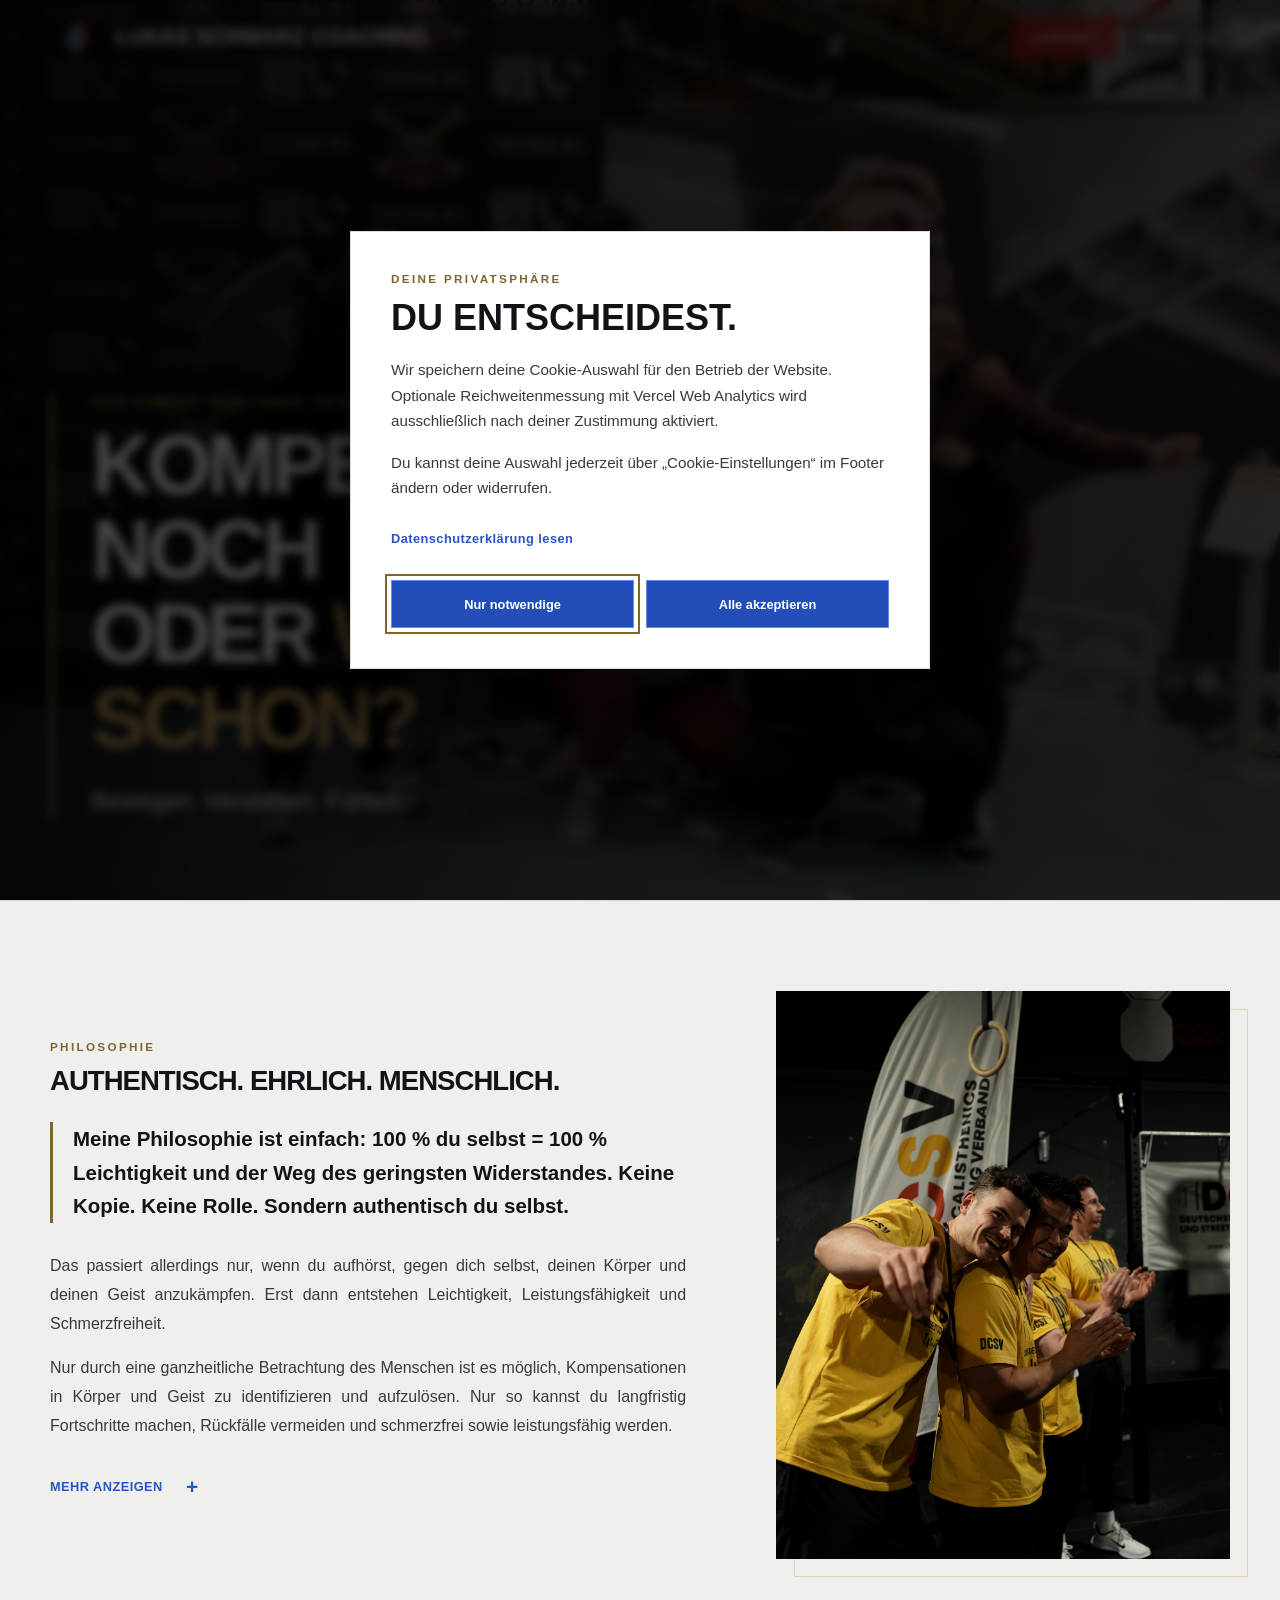
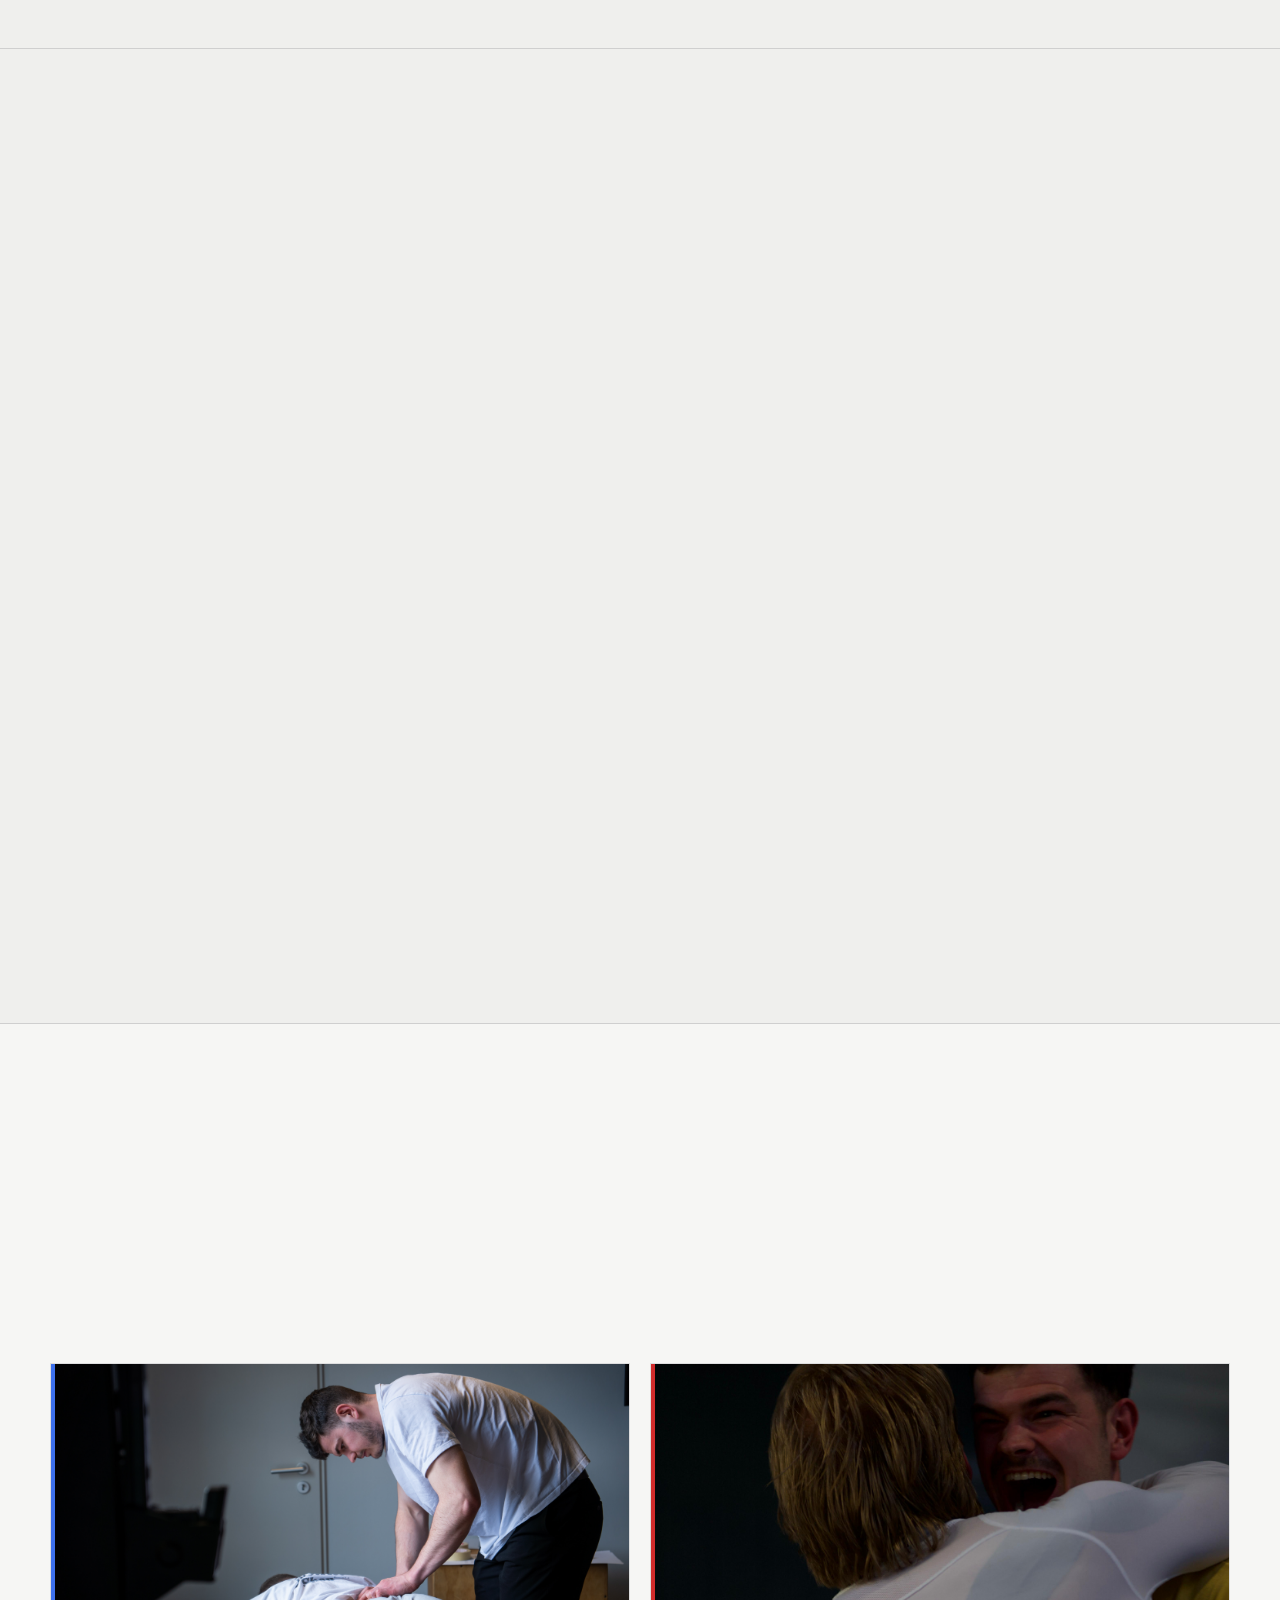
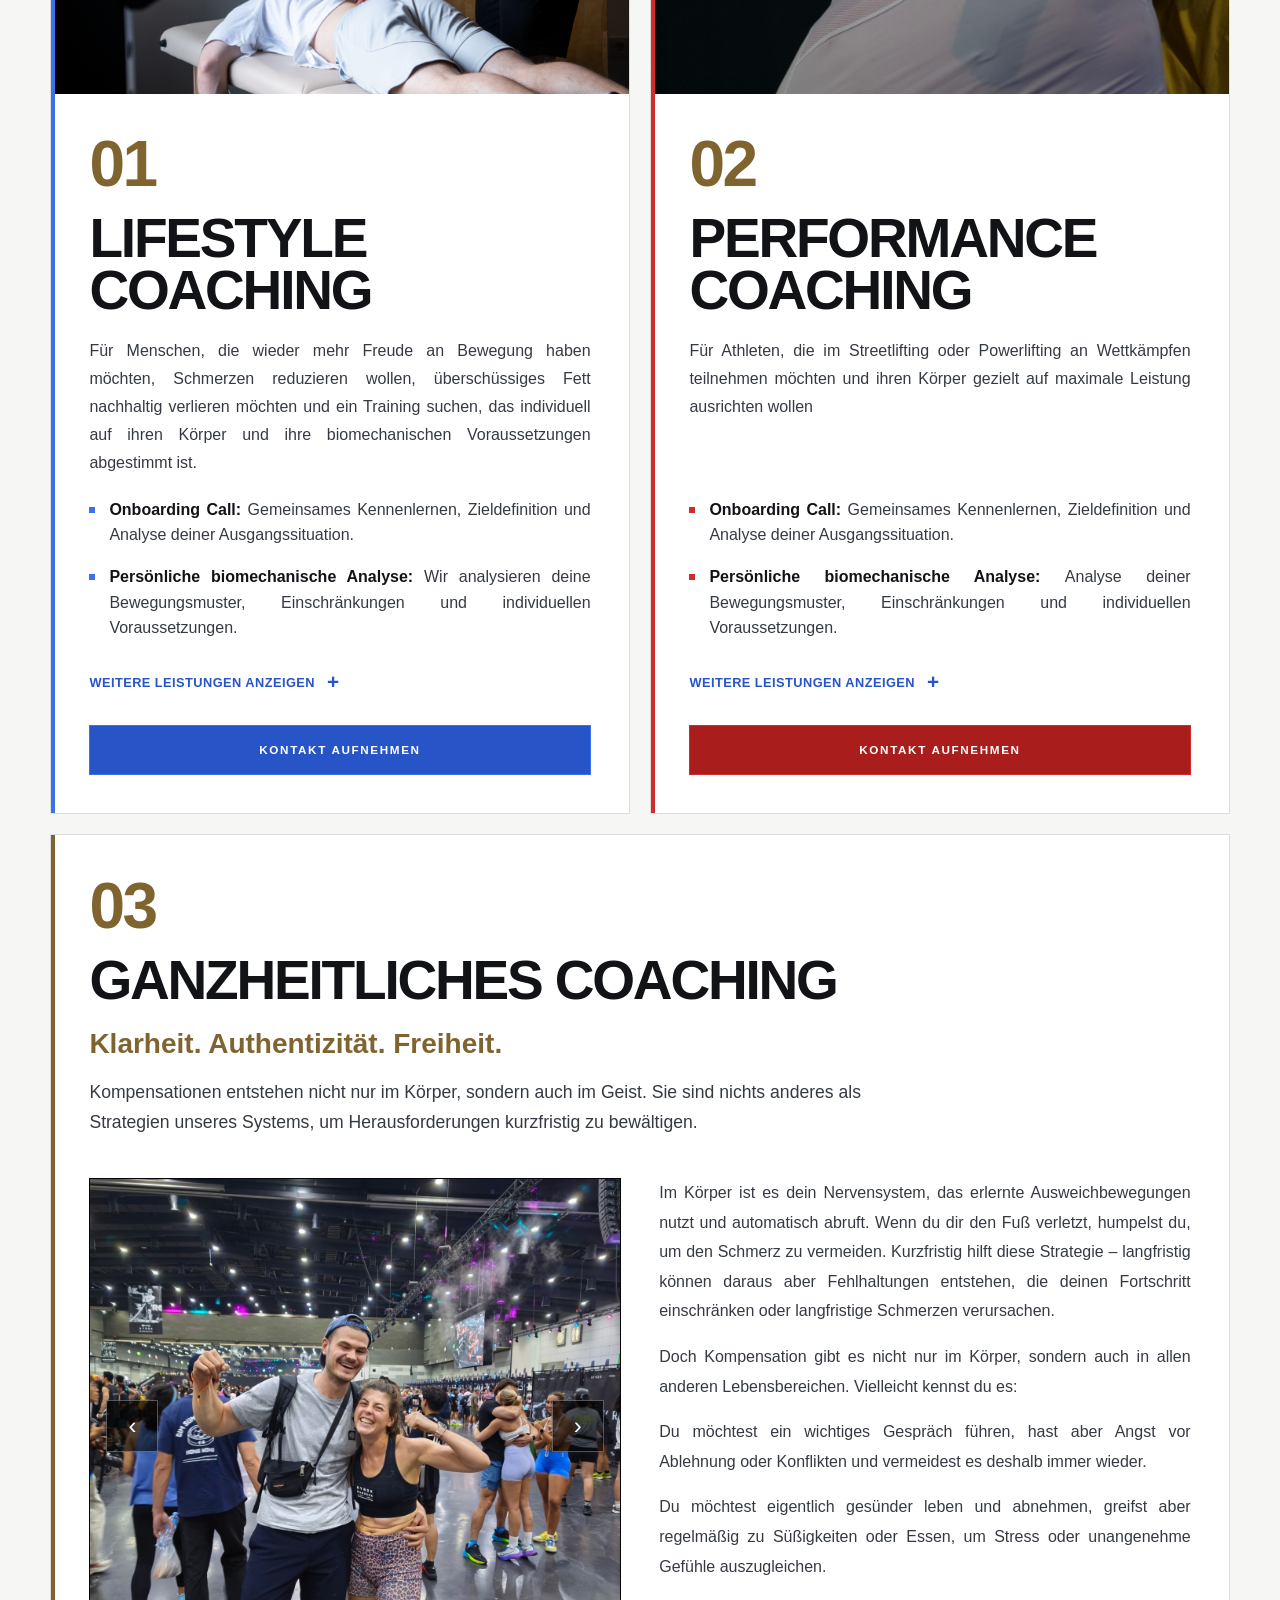
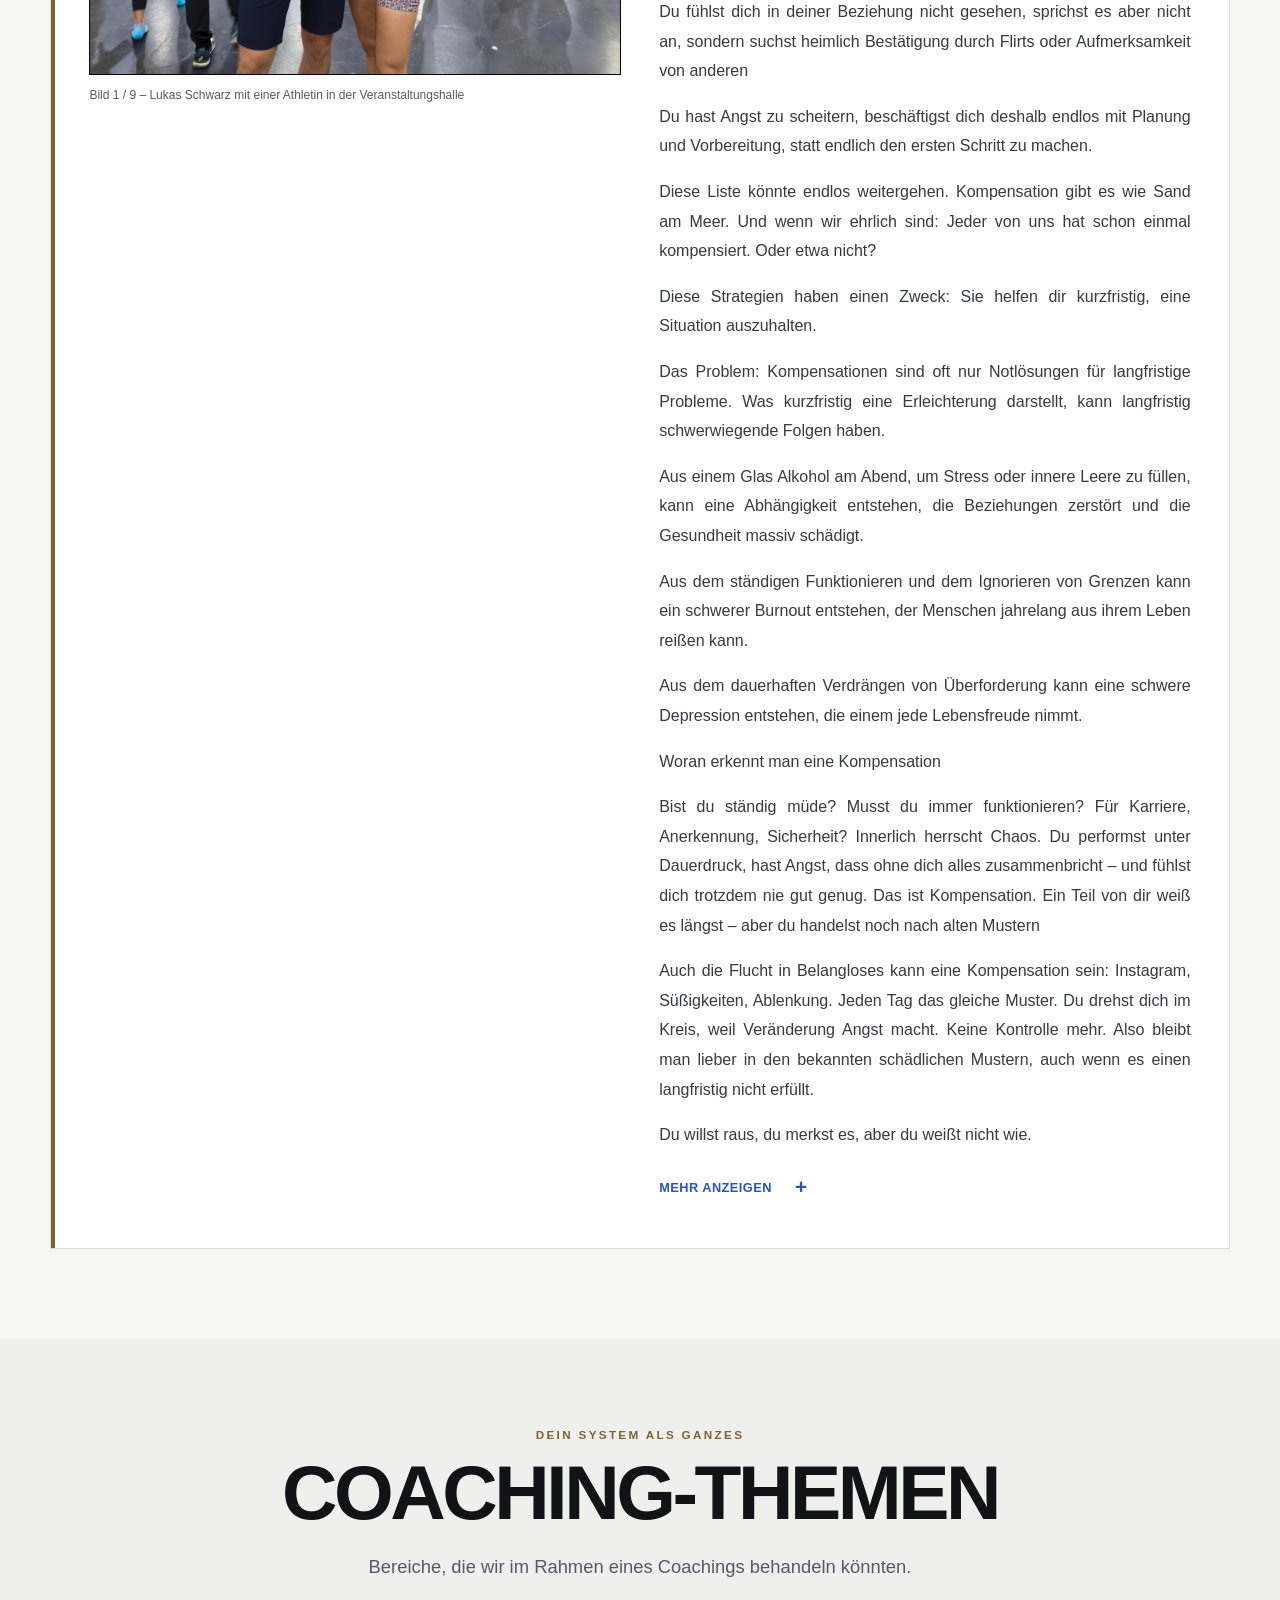
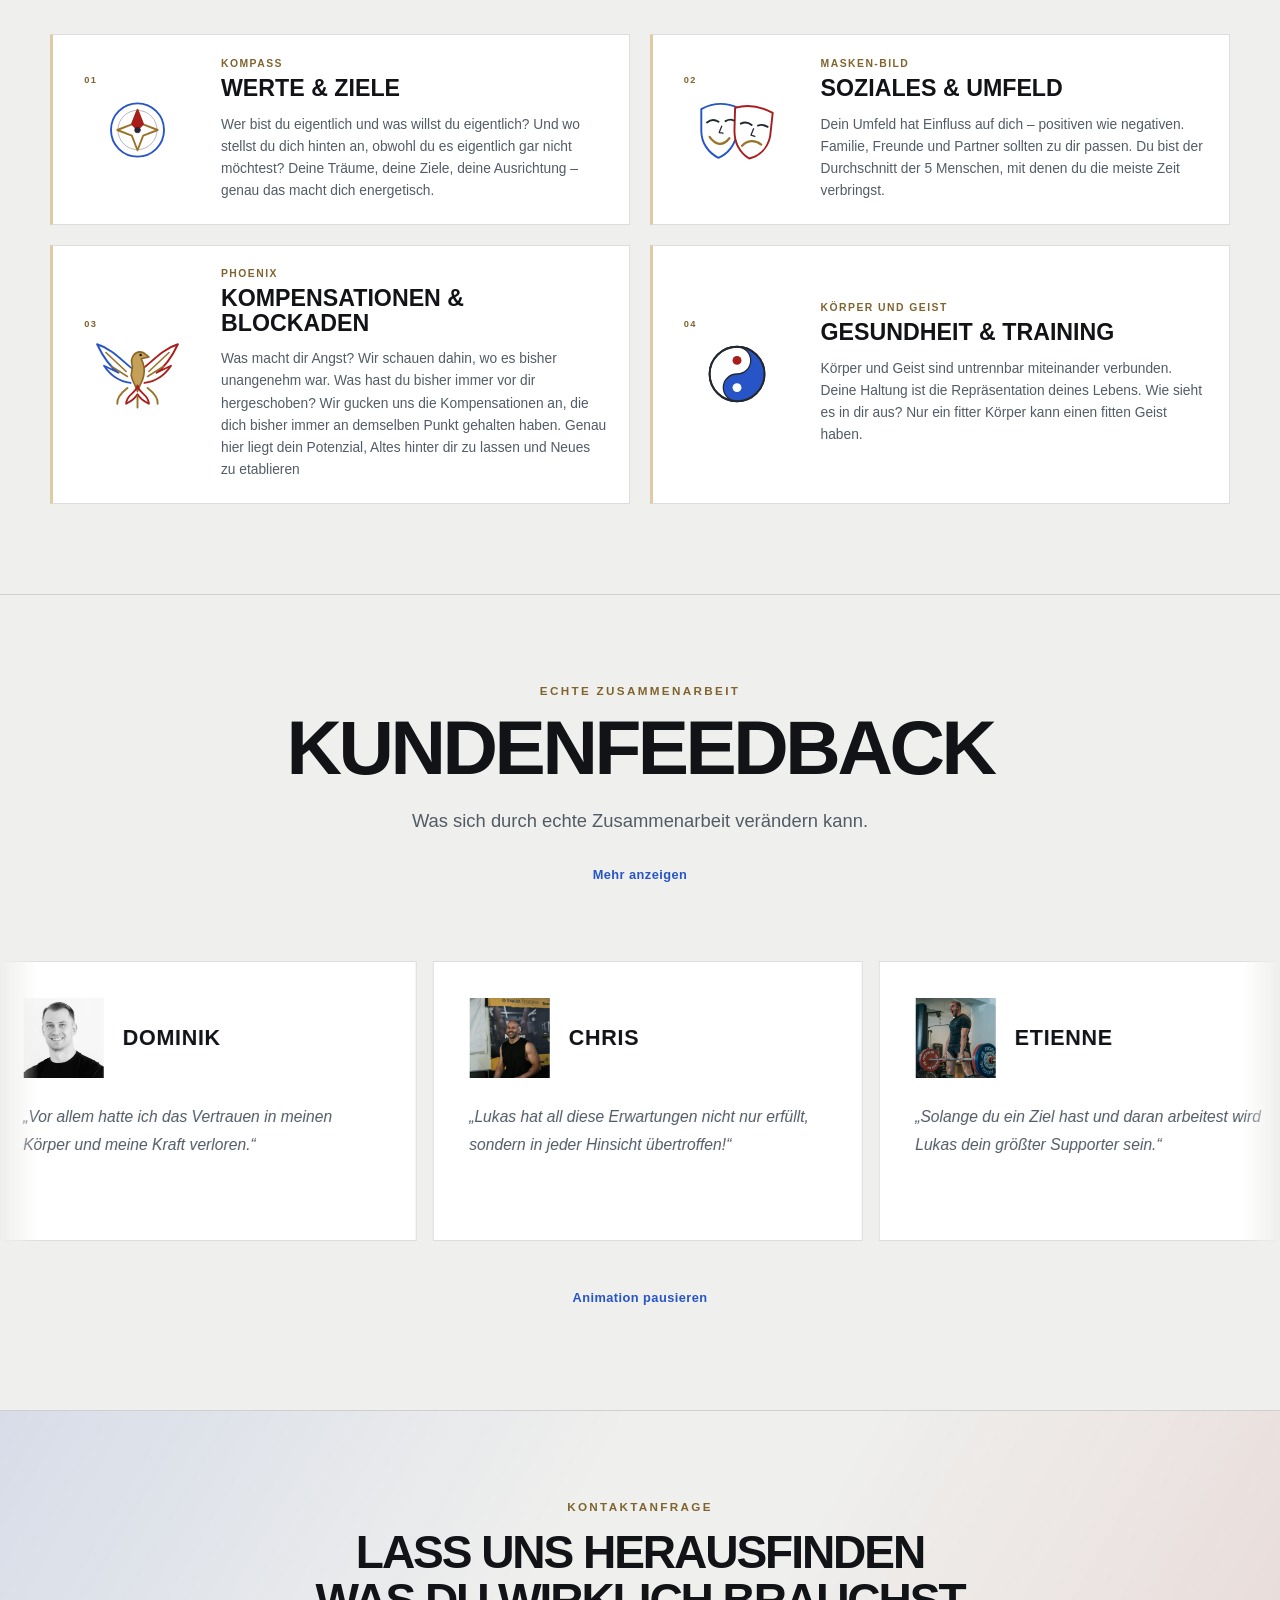
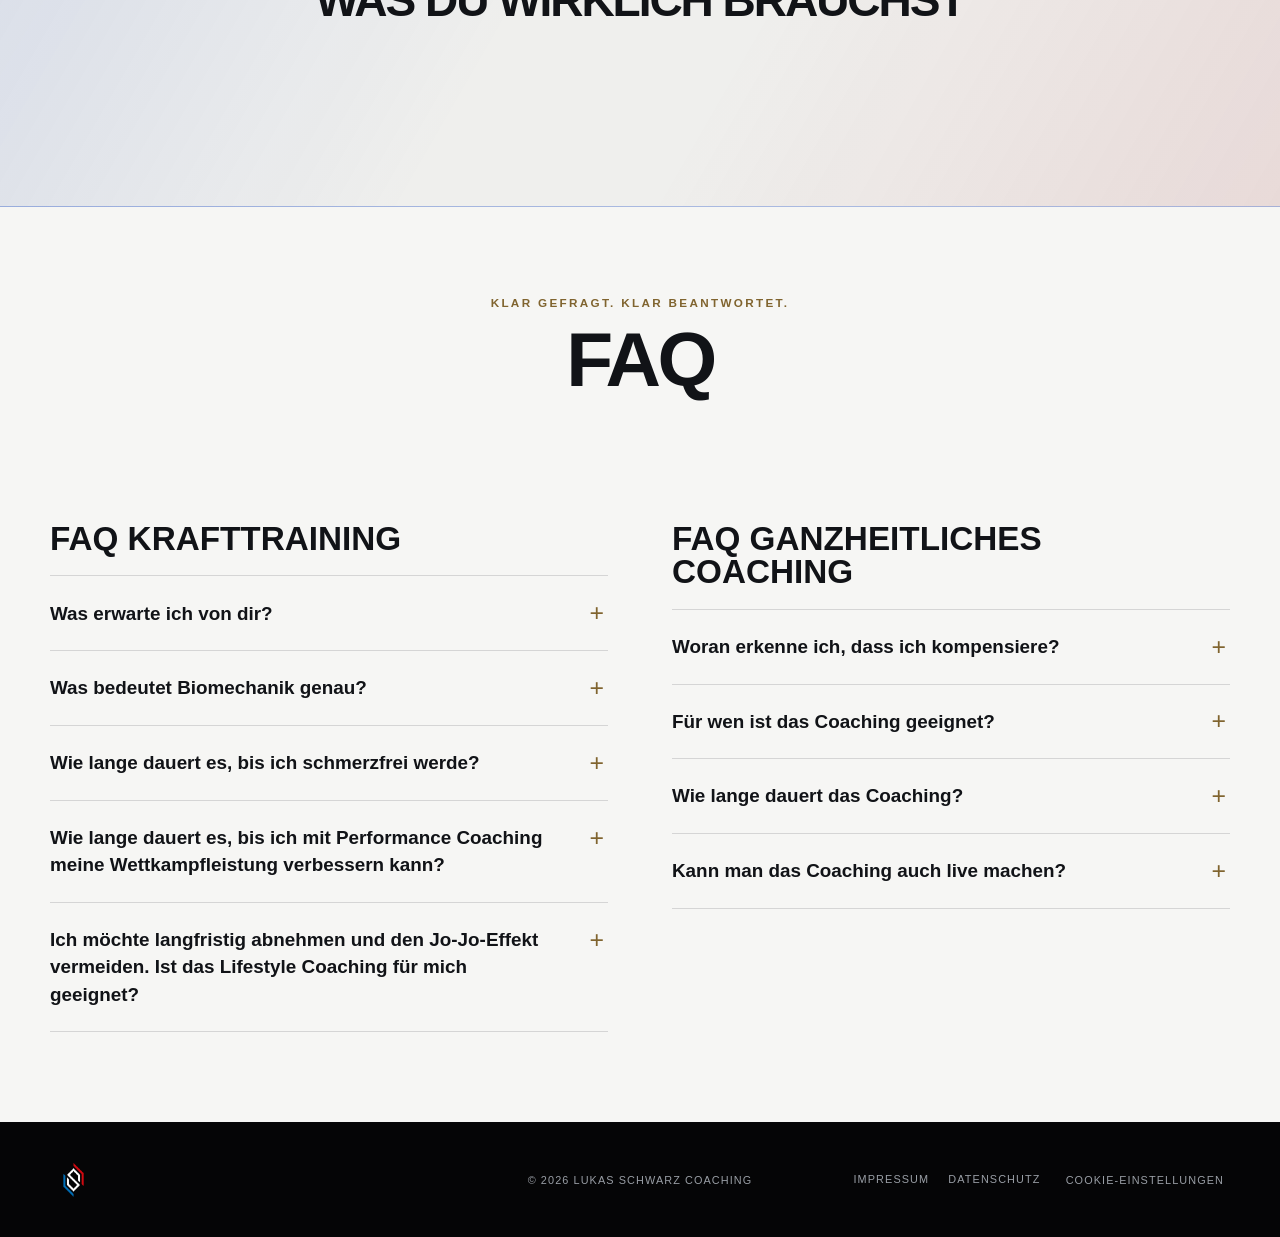
==== index.html @ cce3980d "Publish workspace revision 1faf7d7" ====
<!DOCTYPE html>
<html lang="de" class="scroll-smooth">

<head>
    <meta charset="UTF-8">
    <meta name="viewport" content="width=device-width, initial-scale=1.0">
    <meta name="description" content="Individuelles Lifestyle-, Performance- und ganzheitliches Coaching mit Lukas Schwarz. Biomechanik, Klarheit und nachhaltige Entwicklung ohne unnötige Kompensation.">
    <meta name="author" content="Lukas Schwarz">
    <meta name="theme-color" content="#090909">
    <link rel="canonical" href="https://lukasschwarzcoaching.com/">
    <link rel="icon" href="assets/img/Logo-LS_Coaching_white_cut.png">
    <title>Lukas Schwarz Coaching | Kompensierst du noch oder wächst du schon?</title>
    <link rel="stylesheet" href="assets/custom.css">
    <script defer src="assets/cookie-consent.js"></script>
    <script defer src="assets/site.js"></script>
</head>

<body class="site-body bg-brand-dark text-gray-300 antialiased">
    <div id="top-sentinel" tabindex="-1" class="sr-only"></div>

    <nav class="site-nav" aria-label="Hauptnavigation">
        <div class="site-nav__inner">
            <a href="#start" class="site-nav__brand" aria-label="Lukas Schwarz Coaching – zur Startseite">
                <img src="assets/img/Logo-LS_Coaching_white-coloured.png" alt="" class="site-nav__logo">
                <span class="site-nav__brand-name">Lukas Schwarz Coaching</span>
            </a>
            <div class="site-nav__actions">
                <a href="#kontakt" class="site-nav__contact">Kontakt</a>
                <button id="site-menu-button" type="button" class="site-nav__menu-button" aria-controls="site-menu" aria-expanded="false">
                    <span>Menü</span><span class="site-nav__menu-icon" aria-hidden="true"><i></i><i></i><i></i></span>
                </button>
            </div>
        </div>
        <div id="site-menu" class="site-menu" aria-hidden="true" inert>
            <div class="site-menu__panel">
                <a class="site-menu__item" href="#philosophie">Philosophie</a>
                <a class="site-menu__item" href="#methodik">Warum / Methodik</a>
                <div class="site-menu__group">
                    <a class="site-menu__item" href="#coaching">Coaching</a>
                    <div class="site-menu__children">
                        <a href="#lifestyle">Lifestyle Coaching</a>
                        <a href="#performance">Performance Coaching</a>
                        <a href="#ganzheitlich">Ganzheitliches Coaching</a>
                    </div>
                </div>
                <a class="site-menu__item" href="#kundenfeedback">Kundenfeedback</a>
                <a class="site-menu__item" href="#kontakt">Kontakt</a>
                <a class="site-menu__item" href="#faq">FAQ</a>
            </div>
        </div>
    </nav>

    <main id="page">
        <header id="start" class="hero scroll-mt-24">
            <img src="assets/img/DSCF0214_3.JPG" alt="Lukas Schwarz mit seinem Team" class="hero-image">
            <div class="hero__shade"></div>
            <div class="hero__content">
                <div class="hero__message">
                    <p id="hero-kicker" class="section-kicker">Dein Körper. Dein Leben. Dein Weg.</p>
                    <h1 id="hero-headline">Kompensierst du noch<br>oder <span>wächst du schon?</span></h1>
                    <p id="hero-subline" class="hero__subline">Bewegen. Verstehen. Fühlen.</p>
                </div>
            </div>
        </header>

        <section id="philosophie" class="approach-section approach-section--dark scroll-mt-24">
            <div class="section-shell approach-grid">
                <div id="philosophy-copy" class="approach-copy reveal"></div>
                <figure class="approach-media reveal reveal-right">
                    <img id="philosophy-image" src="assets/img/DSC08607.JPG" alt="Lukas Schwarz mit einem Athleten">
                </figure>
            </div>
        </section>

        <section id="methodik" class="approach-section approach-section--light scroll-mt-24">
            <div class="section-shell approach-grid approach-grid--reverse">
                <div id="methodology-copy" class="approach-copy reveal"></div>
                <figure class="approach-media reveal reveal-left">
                    <img id="methodology-image" src="assets/img/4C717C74-BA7B-4691-81F6-4DBEA18D7FF3.JPG" alt="Lukas Schwarz nach einem Wettkampf">
                </figure>
            </div>
        </section>

        <section id="leistungen" class="coaching-section scroll-mt-24">
            <span id="coaching" class="anchor-alias" aria-hidden="true"></span>
            <div class="section-shell">
                <header class="section-heading reveal">
                    <p class="section-kicker">Drei Wege. Ein Prinzip.</p>
                    <h2>Coaching</h2>
                    <p>Lifestyle, Performance und ganzheitliche Entwicklung – individuell auf dein Ziel, deinen Körper und deinen Alltag abgestimmt.</p>
                </header>
                <div id="offers-root" class="coaching-grid" aria-live="polite"></div>
                <article id="ganzheitlich" class="coaching-card coaching-card--holistic scroll-mt-24">
                    <header class="holistic-intro">
                        <span class="coaching-card__number">03</span>
                        <h3 id="holistic-eyebrow">Ganzheitliches Coaching</h3>
                        <p id="holistic-title" class="holistic-tagline">Klarheit. Authentizität. Freiheit.</p>
                        <p id="holistic-lead" class="holistic-lead"></p>
                    </header>
                    <div class="holistic-layout">
                        <div id="holistic-gallery" class="people-gallery people-gallery--single" aria-label="Einblicke in Coaching und Alltag"></div>
                        <div class="holistic-story__copy-column">
                            <div id="holistic-copy" class="holistic-copy"></div>
                            <details id="holistic-details" class="content-disclosure">
                                <summary>Mehr anzeigen</summary>
                                <div id="holistic-expanded" class="content-disclosure__body"></div>
                            </details>
                        </div>
                    </div>
                </article>
            </div>
        </section>

        <section id="themen" class="topics-section scroll-mt-24">
            <div class="section-shell">
                <header class="section-heading reveal">
                    <p class="section-kicker">Dein System als Ganzes</p>
                    <h2 id="topics-title">Coaching-Themen</h2>
                    <p id="topics-subline">Bereiche, die wir im Rahmen eines Coachings behandeln könnten.</p>
                </header>
                <div id="topics-root" class="topics-grid"></div>
            </div>
        </section>

        <section id="kundenfeedback" class="testimonials-section scroll-mt-24">
            <span id="testimonials" class="anchor-alias" aria-hidden="true"></span>
            <div class="section-shell">
                <header class="section-heading reveal">
                    <p class="section-kicker">Echte Zusammenarbeit</p>
                    <h2>Kundenfeedback</h2>
                    <p>Was sich durch echte Zusammenarbeit verändern kann.</p>
                    <a href="kundenfeedback.html" class="text-link testimonial-more">Mehr anzeigen</a>
                </header>
            </div>
            <div class="testimonial-carousel" data-testimonial-carousel tabindex="0" role="region" aria-label="Kundenfeedback – mit den Pfeiltasten blättern">
                <div class="testimonial-track no-scrollbar" data-testimonial-track></div>
            </div>
            <div class="section-shell carousel-controls">
                <button type="button" class="text-link" data-testimonial-pause aria-pressed="false">Animation pausieren</button>
            </div>
        </section>

        <section id="kontakt" class="contact-band scroll-mt-24" data-contact-section>
            <span id="warteliste" class="anchor-alias" aria-hidden="true"></span>
            <span id="kontakt-ganzheitlich" class="anchor-alias" aria-hidden="true"></span>
            <div class="section-shell contact-band__inner">
                <div class="contact-band__copy reveal">
                    <p class="section-kicker">Kontaktanfrage</p>
                    <h2 data-contact-title>Lass uns herausfinden<br>was du wirklich brauchst</h2>
                    <p data-contact-text></p>
                </div>
                <div class="contact-band__actions reveal" data-contact-actions></div>
            </div>
        </section>

        <section id="faq" class="faq-section scroll-mt-24">
            <div class="section-shell faq-section__inner">
                <header class="section-heading reveal">
                    <p class="section-kicker">Klar gefragt. Klar beantwortet.</p>
                    <h2>FAQ</h2>
                </header>
                <div id="faq-root" class="faq-columns reveal"></div>
            </div>
        </section>
    </main>

    <footer class="site-footer">
        <div class="section-shell site-footer__inner">
            <img src="assets/img/Logo-LS_Coaching_white-coloured.png" alt="Lukas Schwarz Coaching" class="site-footer__logo">
            <p>© 2026 Lukas Schwarz Coaching</p>
            <div class="site-footer__links">
                <a href="impressum.html">Impressum</a>
                <a href="datenschutz.html">Datenschutz</a>
                <button type="button" data-open-cookie-settings>Cookie-Einstellungen</button>
            </div>
        </div>
    </footer>
</body>

</html>
---- assets/custom.css ----
:root {
    color-scheme: dark;
    --color-bg: #090909;
    --color-bg-soft: #101112;
    --color-surface: #171819;
    --color-surface-raised: #1d1f21;
    --color-text: #f5f5f2;
    --color-copy: #c4c6ca;
    --color-muted: #8b9098;
    --color-line: rgba(255, 255, 255, 0.1);
    --color-blue: #2755c7;
    --color-blue-bright: #3d70ec;
    --color-red: #a91d1d;
    --color-red-bright: #d12b2b;
    --color-gold: #c5a059;
    --color-link: #8aaafa;
    --nav-height: 76px;
    --section-space: clamp(4rem, 7vw, 7rem);
    --shell: min(1180px, calc(100vw - 2rem));
    --font-display: "Avenir Next Condensed", "DIN Condensed", "Franklin Gothic Condensed", sans-serif;
    --font-copy: "Avenir Next", "Century Gothic", sans-serif;
}

* {
    box-sizing: border-box;
    border-radius: 0 !important;
}

html {
    scroll-padding-top: calc(var(--nav-height) + 18px);
    overflow-x: clip;
}

html.menu-open,
html.menu-open body {
    overflow: hidden;
}

body {
    margin: 0;
    overflow-x: clip;
}

.sr-only {
    position: absolute !important;
    width: 1px !important;
    height: 1px !important;
    padding: 0 !important;
    margin: -1px !important;
    overflow: hidden !important;
    clip: rect(0, 0, 0, 0) !important;
    white-space: nowrap !important;
    border: 0 !important;
}

button,
input,
textarea {
    font: inherit;
}

button,
a {
    -webkit-tap-highlight-color: transparent;
}

img {
    display: block;
    max-width: 100%;
    image-orientation: from-image;
}

.site-body {
    min-width: 320px;
    overflow-x: clip;
    background:
        radial-gradient(circle at 15% 18%, rgba(39, 85, 199, 0.08), transparent 25rem),
        radial-gradient(circle at 86% 65%, rgba(169, 29, 29, 0.07), transparent 28rem),
        var(--color-bg);
    color: var(--color-copy);
    font-family: var(--font-copy);
}

.section-shell {
    width: var(--shell);
    margin-inline: auto;
}

.anchor-alias {
    display: block;
    position: relative;
    top: calc(var(--nav-height) * -1);
    visibility: hidden;
}

.section-kicker {
    margin: 0 0 0.9rem;
    color: var(--color-gold);
    font-size: 0.73rem;
    font-weight: 800;
    letter-spacing: 0.2em;
    text-transform: uppercase;
}

.section-heading {
    max-width: 760px;
    margin: 0 auto clamp(2.5rem, 5vw, 4.5rem);
    text-align: center;
}

.section-heading--left {
    margin-inline: 0;
    margin-bottom: 0;
    text-align: left;
}

.section-heading h2,
.approach-copy h2,
.holistic-intro h2,
.contact-band h2,
.about-teaser h2,
.direct-form-copy h2,
.content-page h1 {
    margin: 0;
    color: var(--color-text);
    font-family: var(--font-display);
    font-size: clamp(2.45rem, 6vw, 5.5rem);
    font-stretch: condensed;
    font-weight: 900;
    letter-spacing: -0.045em;
    line-height: 0.92;
    text-transform: uppercase;
}

.section-heading > p:last-child {
    max-width: 620px;
    margin: 1.4rem auto 0;
    color: var(--color-muted);
    font-size: clamp(1rem, 1.6vw, 1.15rem);
    line-height: 1.75;
}

.button {
    display: inline-flex;
    min-height: 50px;
    align-items: center;
    justify-content: center;
    gap: 0.65rem;
    padding: 0.95rem 1.35rem;
    border: 1px solid transparent;
    color: #fff;
    font-size: 0.73rem;
    font-weight: 900;
    letter-spacing: 0.14em;
    line-height: 1.2;
    text-align: center;
    text-decoration: none;
    text-transform: uppercase;
    transition: transform 180ms ease, background-color 180ms ease, border-color 180ms ease;
}

.button:hover {
    transform: translateY(-2px);
}

.button:focus-visible,
.site-nav a:focus-visible,
.site-nav button:focus-visible,
.faq-item summary:focus-visible,
.content-disclosure summary:focus-visible,
.gallery-arrow:focus-visible,
.gallery-thumb:focus-visible {
    outline: 2px solid var(--color-gold);
    outline-offset: 3px;
}

.button--red {
    background: var(--color-red);
    border-color: var(--color-red-bright);
}

.button--red:hover {
    background: var(--color-red-bright);
}

.button--blue {
    background: var(--color-blue);
    border-color: var(--color-blue-bright);
}

.button--blue:hover {
    background: var(--color-blue-bright);
}

.button--ghost {
    background: rgba(0, 0, 0, 0.24);
    border-color: rgba(255, 255, 255, 0.32);
}

.button--ghost:hover {
    background: rgba(255, 255, 255, 0.1);
    border-color: rgba(255, 255, 255, 0.7);
}

.button--full {
    width: 100%;
}

.button.is-disabled {
    cursor: not-allowed;
    opacity: 0.56;
}

/* Fixed navigation */
.site-nav {
    --nav-background-alpha: 0;
    --nav-border-alpha: 0;
    --nav-blur: 0px;
    --nav-saturation: 100%;
    --claim-opacity: 0;
    --claim-offset: 9px;
    --claim-scale: 0.985;
    position: fixed !important;
    z-index: 999999;
    inset: 0 0 auto;
    height: var(--nav-height);
    border-bottom: 1px solid rgba(255, 255, 255, var(--nav-border-alpha));
    background: rgba(4, 4, 5, var(--nav-background-alpha));
    color: #fff;
    backdrop-filter: blur(var(--nav-blur)) saturate(var(--nav-saturation));
    -webkit-backdrop-filter: blur(var(--nav-blur)) saturate(var(--nav-saturation));
}

.site-nav.site-nav--scrolled {
    --nav-background-alpha: 0.96;
    --nav-border-alpha: 0.14;
    --nav-blur: 13px;
    --nav-saturation: 125%;
}

.site-nav:has(.site-menu.is-open) {
    background: rgba(4, 4, 5, 0.96);
    border-color: rgba(255, 255, 255, 0.14);
    backdrop-filter: blur(13px) saturate(125%);
    -webkit-backdrop-filter: blur(13px) saturate(125%);
}

.site-nav__inner {
    position: relative;
    width: var(--shell);
    height: 100%;
    margin-inline: auto;
    display: flex;
    align-items: center;
    justify-content: space-between;
}

.site-nav__brand {
    display: flex;
    align-items: center;
}

.site-nav__logo {
    width: auto;
    height: 38px;
}

.site-nav__actions {
    display: flex;
    align-items: center;
    gap: 0.7rem;
}

.site-nav__claim {
    position: absolute;
    left: 50%;
    width: min(50vw, 560px);
    overflow: hidden;
    color: #fff;
    font-family: var(--font-display);
    font-size: clamp(0.78rem, 1.25vw, 1.05rem);
    font-weight: 900;
    letter-spacing: 0.035em;
    line-height: 1;
    opacity: var(--claim-opacity);
    text-transform: uppercase;
    text-align: center;
    pointer-events: none;
    transform: translate(-50%, var(--claim-offset)) scale(var(--claim-scale));
    transform-origin: center;
    white-space: nowrap;
}

.site-nav--claim-visible .site-nav__claim {
    visibility: visible;
}

.site-nav__claim--static {
    visibility: visible;
    opacity: 1;
    transform: translate(-50%, 0) scale(1);
}

.site-nav__contact,
.site-nav__menu-button {
    min-height: 42px;
    display: inline-flex;
    align-items: center;
    justify-content: center;
    border: 1px solid rgba(255, 255, 255, 0.2);
    background: rgba(0, 0, 0, 0.24);
    color: #fff;
    font-size: 0.68rem;
    font-weight: 900;
    letter-spacing: 0.15em;
    text-decoration: none;
    text-transform: uppercase;
}

.site-nav__contact {
    padding: 0.75rem 1.2rem;
    border-color: rgba(169, 29, 29, 0.75);
    background: rgba(169, 29, 29, 0.74);
}

.site-nav__menu-button {
    gap: 0.8rem;
    padding: 0.75rem 0.95rem;
    cursor: pointer;
}

.site-nav__menu-icon {
    width: 19px;
    display: grid;
    gap: 4px;
}

.site-nav__menu-icon i {
    display: block;
    width: 100%;
    height: 1px;
    background: currentColor;
    transition: transform 180ms ease, opacity 180ms ease;
}

.site-nav__menu-button[aria-expanded="true"] .site-nav__menu-icon i:first-child {
    transform: translateY(5px) rotate(45deg);
}

.site-nav__menu-button[aria-expanded="true"] .site-nav__menu-icon i:nth-child(2) {
    opacity: 0;
}

.site-nav__menu-button[aria-expanded="true"] .site-nav__menu-icon i:last-child {
    transform: translateY(-5px) rotate(-45deg);
}

.site-menu {
    position: absolute;
    top: 100%;
    right: 0;
    height: calc(100svh - var(--nav-height));
    width: min(430px, 100vw);
    overflow-y: auto;
    border-left: 1px solid var(--color-line);
    background: rgba(7, 7, 8, 0.985);
    opacity: 0;
    pointer-events: none;
    transform: translateX(100%);
    transition: opacity 180ms ease, transform 180ms ease;
}

.site-menu.is-open {
    opacity: 1;
    pointer-events: auto;
    transform: translateX(0);
}

.site-menu__panel,
.site-menu__grid {
    width: 100%;
    padding: 1.25rem 1.4rem 2rem;
    display: flex;
    flex-direction: column;
}

.site-menu__item,
.site-menu__grid a {
    display: flex;
    align-items: baseline;
    padding: 0.95rem 0.6rem;
    border-bottom: 1px solid rgba(255, 255, 255, 0.07);
    color: #fff;
    font-family: var(--font-display);
    font-size: 1.15rem;
    font-weight: 800;
    letter-spacing: 0.02em;
    text-decoration: none;
    text-transform: uppercase;
}

.site-menu__item:hover,
.site-menu__children a:hover,
.site-menu__grid a:hover {
    background: rgba(255, 255, 255, 0.04);
}

.site-menu__children {
    position: relative;
    display: grid;
    margin: 0.2rem 0 0.45rem 1rem;
    padding-left: 1rem;
    border-left: 1px solid rgba(197, 160, 89, 0.5);
}

.site-menu__children a {
    padding: 0.65rem 0.55rem;
    color: rgba(255, 255, 255, 0.72);
    font-size: 0.76rem;
    font-weight: 800;
    letter-spacing: 0.09em;
    line-height: 1.35;
    text-decoration: none;
    text-transform: uppercase;
}

/* Hero */
.hero {
    position: relative;
    min-height: 100svh;
    display: grid;
    overflow: hidden;
    border-bottom: 1px solid var(--color-line);
}

.hero-image,
.hero__shade {
    position: absolute;
    inset: 0;
    width: 100%;
    height: 100%;
}

.hero-image {
    object-fit: cover;
    object-position: center 46%;
    filter: brightness(0.82) saturate(0.88);
    transform: scale(1.015);
}

.hero__shade {
    background:
        linear-gradient(90deg, rgba(5, 5, 6, 0.88) 0%, rgba(5, 5, 6, 0.4) 52%, rgba(5, 5, 6, 0.3) 100%),
        linear-gradient(0deg, var(--hero-bottom-shade, var(--color-bg)) 0%, transparent 33%);
}

.hero__content {
    position: sticky;
    top: 0;
    z-index: 1;
    width: var(--shell);
    min-height: 100svh;
    margin-inline: auto;
    display: flex;
    align-items: flex-end;
    padding: var(--nav-height) 0 clamp(2.5rem, 6vh, 5rem);
}

.hero__brand-lockup {
    position: absolute;
    top: 62%;
    left: 50%;
    width: clamp(240px, 28vw, 390px);
    pointer-events: none;
    transform: translate(-50%, calc(-50% + var(--hero-brand-offset, 0px))) scale(var(--hero-brand-scale, 1));
    opacity: var(--hero-brand-opacity, 1);
    visibility: visible;
    will-change: opacity, transform;
}

.hero__brand-lockup img {
    width: 100%;
    filter: drop-shadow(0 14px 28px rgba(0, 0, 0, 0.48));
}

.hero.is-claim-visible .hero__brand-lockup {
    visibility: visible;
}

.hero__panel {
    width: 100%;
    max-width: none;
    display: grid;
    grid-template-columns: minmax(0, 1fr) auto;
    grid-template-rows: auto auto auto;
    column-gap: clamp(1.5rem, 3vw, 3rem);
    align-items: end;
    padding: clamp(1.25rem, 2.2vw, 2rem);
    border: 1px solid rgba(255, 255, 255, 0.16);
    border-left: 4px solid var(--color-red);
    background: rgba(5, 5, 6, 0.48);
    box-shadow: 0 32px 80px rgba(0, 0, 0, 0.25);
    backdrop-filter: blur(7px);
    -webkit-backdrop-filter: blur(7px);
    opacity: 0;
    visibility: hidden;
    pointer-events: none;
    transform: translateY(28px);
    transition: opacity 520ms cubic-bezier(0.16, 1, 0.3, 1), transform 520ms cubic-bezier(0.16, 1, 0.3, 1), visibility 0s linear 520ms;
}

.hero.is-claim-visible .hero__panel {
    opacity: 1;
    visibility: visible;
    pointer-events: auto;
    transform: translateY(0);
    transition-delay: 0s;
}

.hero__kicker {
    margin: 0 0 0.45rem;
    color: var(--color-gold);
    font-size: 0.75rem;
    font-weight: 900;
    letter-spacing: 0.22em;
    text-transform: uppercase;
}

.hero h1 {
    max-width: none;
    margin: 0;
    color: #fff;
    font-family: var(--font-display);
    font-size: clamp(2.5rem, 4.2vw, 4.35rem);
    font-weight: 900;
    letter-spacing: -0.055em;
    line-height: 0.9;
    text-wrap: balance;
    text-transform: uppercase;
}

.hero__subline {
    max-width: 760px;
    margin: 0.7rem 0 0;
    color: rgba(255, 255, 255, 0.78);
    font-size: clamp(0.9rem, 1.2vw, 1.05rem);
    line-height: 1.5;
}

.hero__actions {
    grid-column: 2;
    grid-row: 1 / 4;
    min-width: 230px;
    margin-top: 0;
    display: flex;
    flex-direction: column;
    gap: 0.8rem;
}

/* Philosophy and methodology */
.approach-section {
    padding: var(--section-space) 0;
    border-bottom: 1px solid var(--color-line);
}

.approach-section--dark {
    background: var(--color-bg-soft);
}

.approach-section--light {
    background: #151617;
}

.approach-grid {
    display: grid;
    grid-template-columns: minmax(0, 1.05fr) minmax(320px, 0.75fr);
    gap: clamp(2.5rem, 7vw, 7rem);
    align-items: center;
}

.approach-grid--reverse .approach-copy {
    order: 2;
}

.approach-copy h2 {
    max-width: 100%;
    font-size: clamp(1.7rem, 2.15vw, 2rem);
    letter-spacing: -0.035em;
    white-space: nowrap;
}

.approach-lead {
    margin: 1.8rem 0;
    padding-left: 1.25rem;
    border-left: 3px solid var(--color-gold);
    color: var(--color-text);
    font-size: clamp(1.08rem, 1.7vw, 1.28rem);
    font-weight: 700;
    line-height: 1.65;
}

.approach-paragraphs {
    display: grid;
    gap: 1rem;
    color: var(--color-copy);
    font-size: 1rem;
    line-height: 1.8;
}

.approach-paragraphs p {
    margin: 0;
}

.approach-disclosure {
    margin-top: 1.4rem;
}

.approach-media {
    position: relative;
    margin: 0;
}

.approach-media::before {
    content: "";
    position: absolute;
    inset: 1.15rem -1.15rem -1.15rem 1.15rem;
    border: 1px solid rgba(197, 160, 89, 0.35);
}

.approach-media img {
    position: relative;
    z-index: 1;
    width: 100%;
    aspect-ratio: 4 / 5;
    object-fit: cover;
    filter: saturate(0.88) contrast(1.05);
}

/* Coaching cards */
.coaching-section,
.faq-section,
.topics-section,
.direct-form-section {
    padding: var(--section-space) 0;
    background: var(--color-bg);
}

.coaching-grid {
    display: grid;
    grid-template-columns: repeat(2, minmax(0, 1fr));
    gap: 1.25rem;
}

.coaching-card {
    position: relative;
    overflow: hidden;
    display: grid;
    grid-template-rows: auto 1fr;
    border: 1px solid var(--color-line);
    background: var(--color-surface);
}

.coaching-card--blue {
    --offer-accent: var(--color-blue-bright);
}

.coaching-card--red {
    --offer-accent: var(--color-red-bright);
}

.coaching-card::before {
    content: "";
    position: absolute;
    z-index: 2;
    inset: 0 auto 0 0;
    width: 4px;
    background: var(--offer-accent);
}

.coaching-card__media {
    position: relative;
    overflow: hidden;
}

.coaching-card__media::after {
    content: "";
    position: absolute;
    inset: 0;
    background: linear-gradient(0deg, var(--color-surface), transparent 55%);
}

.coaching-card__media img {
    width: 100%;
    height: 330px;
    object-fit: cover;
    transition: transform 500ms cubic-bezier(0.16, 1, 0.3, 1);
}

.coaching-card:hover .coaching-card__media img {
    transform: scale(1.025);
}

.coaching-card__body {
    display: flex;
    flex-direction: column;
    padding: clamp(1.5rem, 4vw, 2.75rem);
}

.coaching-card__number {
    display: block;
    margin-bottom: 0.7rem;
    color: var(--offer-accent);
    font-size: 0.68rem;
    font-weight: 900;
    letter-spacing: 0.18em;
    text-transform: uppercase;
}

.coaching-card h3 {
    margin: 0;
    color: var(--color-text);
    font-family: var(--font-display);
    font-size: clamp(2.2rem, 4.3vw, 4rem);
    font-weight: 900;
    letter-spacing: -0.04em;
    line-height: 0.95;
    text-transform: uppercase;
}

.coaching-card__tagline {
    margin: 1rem 0;
    color: var(--offer-accent);
    font-size: 0.74rem;
    font-weight: 900;
    letter-spacing: 0.1em;
    line-height: 1.6;
    text-transform: uppercase;
}

.coaching-card__tagline:empty {
    display: none;
}

.coaching-card__summary {
    min-height: 8.75em;
    margin: 0;
    color: var(--color-copy);
    line-height: 1.75;
}

.coaching-card details {
    margin-top: auto;
    padding-top: 1rem;
    display: flex;
    flex-direction: column;
}

.coaching-card details > summary {
    order: 2;
    margin-top: 1rem;
}

.coaching-card summary,
.content-disclosure summary {
    list-style: none;
    cursor: pointer;
    color: var(--color-text);
    font-size: 0.72rem;
    font-weight: 900;
    letter-spacing: 0.14em;
    text-transform: uppercase;
}

.coaching-card summary {
    min-height: 50px;
    display: flex;
    align-items: center;
    padding: 0.8rem 1rem;
    border: 1px solid var(--color-line);
    background: rgba(255, 255, 255, 0.025);
}

.coaching-card summary::-webkit-details-marker,
.content-disclosure summary::-webkit-details-marker,
.faq-item summary::-webkit-details-marker {
    display: none;
}

.coaching-card summary::after,
.content-disclosure summary::after {
    content: "+";
    float: right;
    color: var(--offer-accent, var(--color-gold));
    font-size: 1.3rem;
    line-height: 0.7;
}

.coaching-card summary::after {
    margin-left: auto;
}

.coaching-card details[open] summary::after,
.content-disclosure[open] summary::after {
    content: "−";
}

.coaching-card__details {
    order: 1;
    padding-top: 1.4rem;
}

.coaching-card__details > p {
    color: var(--color-text);
    font-size: 0.72rem;
    font-weight: 900;
    letter-spacing: 0.12em;
    text-transform: uppercase;
}

.coaching-list {
    display: grid;
    gap: 1rem;
    margin: 1.1rem 0 0;
    padding: 0;
    list-style: none;
}

.coaching-list--preview {
    margin: 1.5rem 0;
}

.coaching-list li {
    position: relative;
    padding-left: 1.25rem;
    color: var(--color-copy);
    line-height: 1.6;
}

.coaching-list li::before {
    content: "";
    position: absolute;
    top: 0.62rem;
    left: 0;
    width: 6px;
    height: 6px;
    background: var(--offer-accent);
}

.coaching-list strong {
    color: var(--color-text);
}

.coaching-card__action {
    width: 100%;
    margin-top: 0.8rem;
}

/* Testimonials */
.testimonials-section {
    padding: var(--section-space) 0;
    overflow: hidden;
    border-block: 1px solid var(--color-line);
    background: #050506;
}

.testimonials-section--secondary {
    background: #111214;
}

.testimonial-heading-row {
    display: flex;
    align-items: end;
    justify-content: space-between;
    gap: 2rem;
    margin-bottom: 3rem;
}

.testimonial-category + .testimonial-category {
    margin-top: clamp(3rem, 6vw, 5rem);
}

.testimonial-category__heading {
    margin-bottom: 1.4rem;
}

.testimonial-category__heading--with-action {
    display: flex;
    align-items: end;
    justify-content: space-between;
    gap: 2rem;
}

.testimonial-category__footer {
    display: flex;
    justify-content: flex-end;
    margin-top: 1.15rem;
}

.testimonial-category__heading .section-kicker {
    margin-bottom: 0.55rem;
}

.testimonial-category__heading h3 {
    margin: 0;
    color: var(--color-text);
    font-family: var(--font-display);
    font-size: clamp(1.65rem, 3vw, 2.65rem);
    font-weight: 900;
    line-height: 1;
    text-transform: uppercase;
}

.testimonial-category--holistic .testimonial-card {
    border-color: rgba(197, 160, 89, 0.3);
}

.testimonial-heading-row .section-heading h2 {
    font-size: clamp(2.2rem, 4vw, 4rem);
}

.testimonial-more {
    flex: 0 0 auto;
}

.testimonial-carousel {
    --testimonial-edge-fade: clamp(14px, 3vw, 46px);
    --testimonial-gap: 1rem;
    position: relative;
    width: 100%;
    overflow: hidden;
    cursor: grab;
    touch-action: pan-y pinch-zoom;
    -webkit-mask-image: linear-gradient(to right, transparent 0, #000 var(--testimonial-edge-fade), #000 calc(100% - var(--testimonial-edge-fade)), transparent 100%);
    mask-image: linear-gradient(to right, transparent 0, #000 var(--testimonial-edge-fade), #000 calc(100% - var(--testimonial-edge-fade)), transparent 100%);
}

.testimonial-track {
    display: flex;
    width: max-content;
    gap: var(--testimonial-gap);
    margin-left: max(1rem, calc((100vw - 1180px) / 2));
    padding: 0 0 1.2rem;
    cursor: inherit;
    touch-action: inherit;
    will-change: transform;
}

.testimonial-track::-webkit-scrollbar,
.no-scrollbar::-webkit-scrollbar {
    display: none;
}

.testimonial-track.is-dragging {
    cursor: grabbing;
    user-select: none;
}

.testimonial-track.is-dragging * {
    pointer-events: none;
}

.testimonial-set {
    display: flex;
    flex: 0 0 auto;
    gap: var(--testimonial-gap);
}

.testimonial-card {
    flex: 0 0 clamp(300px, 35vw, 430px);
    min-height: 280px;
    display: flex;
    flex-direction: column;
    padding: clamp(1.4rem, 3vw, 2.2rem);
    border: 1px solid var(--color-line);
    background: var(--color-surface);
}

.testimonial-card__header {
    display: flex;
    align-items: center;
    gap: 1.1rem;
    margin-bottom: 1.5rem;
}

.testimonial-card img {
    width: 82px;
    height: 82px;
    flex: 0 0 auto;
    border: 1px solid rgba(255, 255, 255, 0.15);
    object-fit: cover;
}

.testimonial-card img.is-placeholder,
.testimonial-detail__media img.is-placeholder {
    padding: 1rem;
    background: #0d0e10;
    object-fit: contain;
}

.testimonial-card h3 {
    margin: 0;
    color: var(--color-text);
    font-family: var(--font-display);
    font-size: 1.35rem;
    font-weight: 900;
    letter-spacing: 0.03em;
    line-height: 1.1;
    text-transform: uppercase;
}

.testimonial-card blockquote {
    margin: 0;
    color: var(--color-muted);
    font-size: 0.98rem;
    font-style: italic;
    line-height: 1.75;
}

.testimonial-card__more {
    width: fit-content;
    margin-top: auto;
    padding-top: 1.25rem;
    color: var(--color-blue-bright);
    font-size: 0.7rem;
    font-weight: 900;
    letter-spacing: 0.13em;
    text-decoration: none;
    text-transform: uppercase;
}

.testimonial-card__more::after {
    content: "  ->";
    color: var(--color-gold);
}

.testimonial-card__more:hover,
.testimonial-card__more:focus-visible {
    color: #fff;
}

/* Contact */
.contact-band {
    position: relative;
    overflow: hidden;
    padding: clamp(3.5rem, 7vw, 6rem) 0;
    border-bottom: 1px solid rgba(39, 85, 199, 0.35);
    background:
        linear-gradient(120deg, rgba(39, 85, 199, 0.13), transparent 42%),
        linear-gradient(300deg, rgba(169, 29, 29, 0.12), transparent 42%),
        #0b0c0e;
}

.contact-band__inner {
    display: flex;
    flex-direction: column;
    gap: 1.8rem;
    align-items: center;
    text-align: center;
}

.contact-band h2,
.direct-form-copy h2,
.about-teaser h2 {
    font-size: clamp(2.1rem, 3.6vw, 3.55rem);
}

@media (min-width: 1024px) {
    .contact-band h2 {
        white-space: nowrap;
    }
}

.contact-band__copy > p:last-child,
.direct-form-copy > p:last-of-type {
    max-width: 650px;
    margin: 1.25rem 0 0;
    color: var(--color-copy);
    line-height: 1.75;
}

.contact-band__copy > p:empty {
    display: none;
}

.contact-band__actions,
.direct-form-messenger {
    width: min(620px, 100%);
    display: grid;
    grid-template-columns: repeat(2, minmax(0, 1fr));
    gap: 0.8rem;
}

.messenger-button {
    min-height: 62px;
}

.messenger-button svg {
    width: 21px;
    height: 21px;
    fill: currentColor;
}

.messenger-button--whatsapp {
    background: #157c4b;
    border-color: #25d366;
}

.messenger-button--telegram {
    background: #1875a6;
    border-color: #2aabee;
}

/* FAQ */
.faq-section__inner {
    display: grid;
    gap: clamp(2.25rem, 5vw, 4rem);
}

.faq-columns {
    display: grid;
    grid-template-columns: repeat(2, minmax(0, 1fr));
    gap: clamp(2rem, 5vw, 5rem);
    align-items: start;
}

.faq-column h3 {
    margin: 0 0 1.25rem;
    color: var(--color-text);
    font-family: var(--font-display);
    font-size: clamp(1.55rem, 2.6vw, 2.3rem);
    font-weight: 900;
    line-height: 1;
    text-transform: uppercase;
}

.faq-list {
    border-top: 1px solid var(--color-line);
}

.faq-item {
    border-bottom: 1px solid var(--color-line);
}

.faq-item summary {
    position: relative;
    list-style: none;
    cursor: pointer;
    padding: 1.45rem 3rem 1.45rem 0;
    color: var(--color-text);
    font-size: clamp(1rem, 1.8vw, 1.18rem);
    font-weight: 750;
    line-height: 1.45;
}

.faq-item summary::after {
    content: "+";
    position: absolute;
    top: 1.18rem;
    right: 0.25rem;
    color: var(--color-gold);
    font-size: 1.55rem;
    font-weight: 400;
}

.faq-item[open] summary::after {
    content: "−";
}

.faq-item p {
    max-width: 780px;
    margin: 0;
    padding: 0 2rem 1.5rem 0;
    color: var(--color-muted);
    line-height: 1.8;
    white-space: pre-line;
}

.faq-placeholder {
    margin: 0;
    padding: 1.45rem 0;
    border-bottom: 1px solid var(--color-line);
    color: var(--color-muted);
    line-height: 1.75;
}

/* Holistic coaching and gallery */
.holistic-section {
    padding: clamp(4rem, 6vw, 6.5rem) 0;
    border-block: 1px solid rgba(197, 160, 89, 0.2);
    background:
        linear-gradient(180deg, rgba(197, 160, 89, 0.05), transparent 28%),
        var(--color-bg-soft);
}

.holistic-intro {
    max-width: 1100px;
}

.holistic-intro .section-kicker {
    font-size: clamp(0.82rem, 1.2vw, 1rem);
}

.holistic-intro__label {
    width: fit-content;
    display: inline-flex;
    align-items: center;
    gap: 0.65rem;
    padding: 0.55rem 0.8rem;
    border: 1px solid rgba(197, 160, 89, 0.35);
    background: rgba(197, 160, 89, 0.06);
}

.holistic-intro__label::before {
    content: "";
    width: 18px;
    height: 2px;
    background: var(--color-gold);
}

.holistic-intro h2 {
    font-size: clamp(2rem, 3.6vw, 3.5rem);
    white-space: nowrap;
}

.holistic-lead {
    max-width: 760px;
    margin: 1rem 0 0;
    color: var(--color-copy);
    font-size: clamp(1.1rem, 2vw, 1.35rem);
    line-height: 1.7;
}

.holistic-story-rows {
    margin-top: clamp(2rem, 4vw, 3.5rem);
    display: grid;
    gap: clamp(3rem, 7vw, 6rem);
}

.holistic-story-row {
    display: grid;
    grid-template-columns: minmax(0, 1fr) minmax(330px, 0.8fr);
    gap: clamp(2rem, 4vw, 3.5rem);
    align-items: start;
}

.holistic-story__copy-column {
    min-width: 0;
    display: grid;
    align-content: start;
}

.holistic-copy,
.content-disclosure__body {
    display: grid;
    gap: 1rem;
    color: var(--color-copy);
    line-height: 1.85;
}

.holistic-copy p,
.content-disclosure__body p {
    margin: 0;
}

.holistic-feature {
    margin: 0;
}

.holistic-feature img {
    width: 100%;
    aspect-ratio: 3 / 2;
    object-fit: cover;
    box-shadow: 22px 22px 0 rgba(39, 85, 199, 0.14), -12px -12px 0 rgba(169, 29, 29, 0.12);
}

.content-disclosure {
    margin-top: 1.5rem;
    padding: 0;
    display: flex;
    flex-direction: column;
    border: 0;
    background: transparent;
}

.content-disclosure summary {
    order: 2;
    width: fit-content;
    margin-top: 1rem;
    padding: 0.35rem 0;
    border-bottom: 1px solid currentColor;
    color: var(--color-gold);
}

.content-disclosure summary::after {
    display: inline-block;
    margin-left: 0.7rem;
}

.content-disclosure__body {
    order: 1;
    max-width: none;
    padding-top: 0;
}

.people-gallery {
    margin-top: clamp(3.5rem, 7vw, 6rem);
}

.people-gallery--inline {
    min-width: 0;
    margin-top: 0;
    position: sticky;
    top: calc(var(--nav-height) + 2rem);
}

.gallery-stage {
    position: relative;
    overflow: hidden;
    border: 1px solid var(--color-line);
    background: #050506;
}

.gallery-stage img {
    width: 100%;
    height: clamp(300px, 30vw, 410px);
    object-fit: cover;
    transition: opacity 180ms ease;
}

.gallery-arrow {
    position: absolute;
    z-index: 2;
    top: 50%;
    width: 52px;
    height: 52px;
    display: grid;
    place-items: center;
    border: 1px solid rgba(255, 255, 255, 0.3);
    background: rgba(0, 0, 0, 0.62);
    color: #fff;
    cursor: pointer;
    font-size: 1.5rem;
    transform: translateY(-50%);
}

.gallery-arrow:hover {
    background: var(--color-blue);
}

.gallery-arrow--prev {
    left: 1rem;
}

.gallery-arrow--next {
    right: 1rem;
}

.gallery-thumbs {
    margin-top: 1rem;
    display: grid;
    grid-template-columns: repeat(4, minmax(0, 1fr));
    gap: 0.6rem;
}

.gallery-thumb {
    position: relative;
    padding: 0;
    overflow: hidden;
    border: 1px solid var(--color-line);
    background: var(--color-surface);
    cursor: pointer;
}

.gallery-thumb img {
    width: 100%;
    aspect-ratio: 16 / 9;
    object-fit: cover;
    filter: grayscale(0.55) brightness(0.65);
    transition: filter 160ms ease, transform 250ms ease;
}

.gallery-thumb:hover img,
.gallery-thumb.is-active img {
    filter: none;
    transform: scale(1.035);
}

.gallery-thumb.is-active {
    border-color: var(--color-gold);
}

/* Topic cards */
.topics-section {
    background: #0c0d0e;
}

.topics-section .section-heading {
    max-width: 980px;
    margin-bottom: clamp(2rem, 4vw, 3.25rem);
}

.topics-section .section-heading h2 {
    font-size: clamp(2rem, 3.7vw, 3.6rem);
    line-height: 0.98;
    text-wrap: balance;
}

.topics-grid {
    display: grid;
    grid-template-columns: repeat(2, minmax(0, 1fr));
    gap: 1.2rem;
}

.topic-card {
    min-width: 0;
    min-height: 100%;
    display: grid;
    grid-template-columns: 124px minmax(0, 1fr);
    gap: 1.35rem;
    align-items: center;
    padding: 1.4rem;
    border: 1px solid var(--color-line);
    border-left: 3px solid rgba(197, 160, 89, 0.55);
    background: var(--color-surface);
}

.topic-card__image {
    position: relative;
    width: 100%;
    aspect-ratio: 1;
    display: grid;
    place-items: center;
    overflow: hidden;
    border: 1px solid rgba(255, 255, 255, 0.08);
    background:
        radial-gradient(circle at 28% 30%, rgba(39, 85, 199, 0.18), transparent 45%),
        radial-gradient(circle at 76% 72%, rgba(169, 29, 29, 0.14), transparent 42%),
        #111315;
}

.topic-card__image::after {
    content: "";
    position: absolute;
    inset: 9px;
    border: 1px solid rgba(255, 255, 255, 0.08);
    pointer-events: none;
}

.topic-card__index {
    position: absolute;
    z-index: 2;
    top: 0.45rem;
    left: 0.55rem;
    color: var(--color-gold);
    font-size: 0.58rem;
    font-weight: 900;
    letter-spacing: 0.14em;
}

.topic-card__image img {
    width: 82%;
    height: 82%;
    object-fit: contain;
}

.topic-card__copy {
    min-width: 0;
}

.topic-card__subtitle {
    margin: 0 0 0.45rem;
    color: var(--color-gold);
    font-size: 0.65rem;
    font-weight: 900;
    letter-spacing: 0.14em;
    text-transform: uppercase;
}

.topic-card h3 {
    margin: 0;
    color: var(--color-text);
    font-family: var(--font-display);
    font-size: 1.45rem;
    font-weight: 900;
    line-height: 1.05;
    text-transform: uppercase;
}

.topic-card__text {
    margin: 0.85rem 0 0;
    color: var(--color-muted);
    font-size: 0.86rem;
    line-height: 1.6;
}

/* About teaser and form */
.about-teaser {
    padding: clamp(4rem, 7vw, 7rem) 0;
    border-block: 1px solid var(--color-line);
    background:
        linear-gradient(90deg, rgba(39, 85, 199, 0.1), transparent 45%),
        var(--color-surface);
}

.about-teaser__inner {
    display: grid;
    grid-template-columns: minmax(0, 1fr) auto;
    align-items: end;
    gap: 2rem;
}

.about-teaser__inner .section-kicker {
    grid-column: 1 / -1;
    margin-bottom: -1rem;
}

.direct-form-section {
    background: var(--color-bg);
}

.direct-form-grid {
    display: grid;
    grid-template-columns: minmax(260px, 0.65fr) minmax(0, 1fr);
    gap: clamp(3rem, 7vw, 7rem);
    align-items: start;
}

.direct-form-messenger {
    margin-top: 2rem;
}

.contact-form {
    display: grid;
    gap: 0.75rem;
    padding: clamp(1.5rem, 4vw, 2.7rem);
    border: 1px solid var(--color-line);
    background: var(--color-surface);
}

.contact-form label:not(.privacy-check) {
    margin-top: 0.55rem;
    color: var(--color-text);
    font-size: 0.68rem;
    font-weight: 900;
    letter-spacing: 0.12em;
    text-transform: uppercase;
}

.contact-form input,
.contact-form textarea {
    width: 100%;
    border: 1px solid rgba(255, 255, 255, 0.13);
    background: rgba(0, 0, 0, 0.24);
    color: var(--color-text);
    padding: 0.95rem 1rem;
    outline: none;
}

.contact-form input:focus,
.contact-form textarea:focus {
    border-color: var(--color-gold);
}

.contact-form__split {
    display: grid;
    grid-template-columns: repeat(2, minmax(0, 1fr));
    gap: 0.8rem;
}

.contact-form__split > div {
    display: grid;
    gap: 0.75rem;
}

.privacy-check {
    display: flex;
    gap: 0.7rem;
    align-items: flex-start;
    margin-top: 0.8rem;
    color: var(--color-muted);
    font-size: 0.84rem;
    line-height: 1.6;
}

.privacy-check input {
    width: 16px;
    height: 16px;
    flex: 0 0 auto;
    margin-top: 0.25rem;
    accent-color: var(--color-red);
}

.privacy-check a {
    color: var(--color-text);
}

.contact-form__hint,
.contact-form__status {
    margin: 0;
    color: var(--color-muted);
    font-size: 0.75rem;
    line-height: 1.5;
}

.contact-form__status {
    min-height: 1.2rem;
    text-align: center;
}

.contact-form__status.is-error {
    color: var(--color-red-bright);
}

.contact-form__status.is-success {
    color: var(--color-gold);
}

.honeypot {
    position: absolute !important;
    left: -9999px !important;
    opacity: 0 !important;
    pointer-events: none !important;
}

/* Footer */
.site-footer {
    padding: 2.5rem 0;
    border-top: 1px solid var(--color-line);
    background: #050506;
    color: #767b82;
    font-size: 0.68rem;
    letter-spacing: 0.1em;
    text-transform: uppercase;
}

.site-footer__inner {
    display: grid;
    grid-template-columns: 1fr auto 1fr;
    gap: 2rem;
    align-items: center;
}

.site-footer__logo {
    width: auto;
    height: 34px;
}

.site-footer p {
    margin: 0;
}

.site-footer__links {
    display: flex;
    justify-content: flex-end;
    gap: 1.2rem;
}

.site-footer a,
.site-footer button {
    border: 0;
    background: transparent;
    color: inherit;
    cursor: pointer;
    font: inherit;
    letter-spacing: inherit;
    text-decoration: none;
    text-transform: inherit;
}

.site-footer a:hover,
.site-footer button:hover {
    color: #fff;
}

/* Shared content subpages */
.content-page {
    min-height: 100svh;
    padding: calc(var(--nav-height) + 5rem) 0 var(--section-space);
}

.content-page__intro {
    max-width: 800px;
    margin-bottom: 4rem;
}

.content-page__intro p:last-child {
    color: var(--color-muted);
    font-size: 1.1rem;
    line-height: 1.75;
}

.testimonial-detail-list,
.about-page-copy,
.blog-grid {
    display: grid;
    gap: 1.25rem;
}

.testimonial-detail-group + .testimonial-detail-group {
    margin-top: clamp(4rem, 8vw, 7rem);
}

.testimonial-detail-group__title {
    margin: 0 0 2rem;
    color: var(--color-text);
    font-family: var(--font-display);
    font-size: clamp(2rem, 4vw, 3.8rem);
    font-weight: 900;
    line-height: 1;
    text-transform: uppercase;
}

.testimonial-detail-group__list {
    display: grid;
    gap: 1.25rem;
}

.testimonial-detail {
    display: grid;
    grid-template-columns: minmax(260px, 0.72fr) minmax(0, 1fr);
    align-items: stretch;
    border: 1px solid var(--color-line);
    background: var(--color-surface);
}

.testimonial-detail:nth-child(even) .testimonial-detail__media {
    order: 2;
}

.testimonial-detail__media img {
    width: 100%;
    height: 100%;
    min-height: 420px;
    object-fit: cover;
}

.testimonial-detail__copy {
    display: flex;
    flex-direction: column;
    justify-content: center;
    padding: clamp(1.8rem, 5vw, 4.5rem);
}

.testimonial-detail__copy h2,
.testimonial-detail__copy h3,
.blog-card h2 {
    margin: 0;
    color: var(--color-text);
    font-family: var(--font-display);
    font-size: clamp(2rem, 4vw, 3.4rem);
    font-weight: 900;
    line-height: 1;
    text-transform: uppercase;
}

.testimonial-detail__copy blockquote {
    white-space: pre-line;
    margin: 1.5rem 0 0;
    color: var(--color-copy);
    font-size: 1.05rem;
    font-style: italic;
    line-height: 1.85;
}

.about-page-copy {
    grid-template-columns: minmax(0, 1fr) minmax(320px, 0.7fr);
    gap: clamp(2.5rem, 7vw, 7rem);
    align-items: start;
}

.about-page-copy__text {
    display: grid;
    gap: 1.1rem;
    color: var(--color-copy);
    font-size: 1.04rem;
    line-height: 1.85;
}

.about-page-copy__text p {
    margin: 0;
}

.about-page-copy__highlight {
    padding-left: 1.2rem;
    border-left: 3px solid var(--color-blue-bright);
    color: var(--color-text);
    font-size: 1.25rem;
    font-weight: 800;
}

.about-page-copy img {
    position: sticky;
    top: calc(var(--nav-height) + 2rem);
    width: 100%;
    max-height: 720px;
    object-fit: cover;
}

.blog-grid {
    grid-template-columns: repeat(3, minmax(0, 1fr));
}

.blog-card {
    min-height: 300px;
    display: flex;
    flex-direction: column;
    justify-content: flex-end;
    padding: 1.7rem;
    border: 1px solid var(--color-line);
    background:
        linear-gradient(150deg, rgba(39, 85, 199, 0.14), transparent 45%),
        var(--color-surface);
}

.blog-card:nth-child(2) {
    background:
        linear-gradient(150deg, rgba(169, 29, 29, 0.14), transparent 45%),
        var(--color-surface);
}

.blog-card p {
    margin: 1rem 0 0;
    color: var(--color-muted);
    line-height: 1.7;
}

.blog-card__link,
.blog-card__status {
    margin-top: 1.5rem;
    color: var(--color-gold);
    font-size: 0.7rem;
    font-weight: 900;
    letter-spacing: 0.13em;
    text-decoration: none;
    text-transform: uppercase;
}

.blog-card__link:hover {
    color: var(--color-text);
}

.blog-card__status {
    color: var(--color-muted);
}

.article-page__image {
    width: 100%;
    max-height: 680px;
    margin-bottom: 3rem;
    object-fit: cover;
}

.article-page__body {
    max-width: 780px;
    display: grid;
    gap: 1.2rem;
    color: var(--color-copy);
    font-size: 1.05rem;
    line-height: 1.9;
}

.article-page__body p {
    margin: 0;
}

/* Reveal animation */
.reveal {
    opacity: 0;
    transform: translateY(26px);
    transition: opacity 700ms cubic-bezier(0.16, 1, 0.3, 1), transform 700ms cubic-bezier(0.16, 1, 0.3, 1);
}

.reveal-left {
    transform: translateX(-36px);
}

.reveal-right {
    transform: translateX(36px);
}

.reveal.is-visible {
    opacity: 1;
    transform: translate(0, 0);
}

@media (max-width: 1023px) {
    .site-menu__grid {
        grid-template-columns: repeat(2, minmax(0, 1fr));
    }

    .approach-grid,
    .holistic-story-row,
    .contact-band__inner,
    .direct-form-grid {
        grid-template-columns: 1fr 1fr;
        gap: 2.5rem;
    }

    .topics-grid {
        grid-template-columns: repeat(2, minmax(0, 1fr));
    }

    .hero__panel {
        grid-template-columns: 1fr;
    }

    .hero__actions {
        grid-column: 1;
        grid-row: auto;
        min-width: 0;
        margin-top: 1rem;
        flex-flow: row wrap;
    }

    .blog-grid {
        grid-template-columns: 1fr;
    }
}

@media (max-width: 767px) {
    :root {
        --nav-height: 66px;
        --shell: min(100% - 1.25rem, 1180px);
    }

    .site-nav__logo {
        height: 31px;
    }

    .site-nav__contact {
        display: none;
    }

    .site-nav__actions {
        gap: 0.45rem;
    }

    .site-nav__claim {
        width: min(54vw, 205px);
        font-size: clamp(0.55rem, 2.7vw, 0.68rem);
        line-height: 1.15;
        text-align: right;
        white-space: normal;
    }

    .site-nav__menu-button > span:first-child {
        position: absolute;
        width: 1px;
        height: 1px;
        overflow: hidden;
        clip: rect(0, 0, 0, 0);
    }

    .site-nav__menu-button {
        width: 44px;
        padding: 0.7rem;
    }

    .site-menu {
        width: 100vw;
        border-left: 0;
    }

    .site-menu__panel,
    .site-menu__grid {
        padding: 0.7rem 1rem 2rem;
    }

    .site-menu__item,
    .site-menu__grid a {
        padding: 0.75rem 0.4rem;
        font-size: 1rem;
    }

    .site-menu__children {
        margin-left: 0.55rem;
    }

    .hero {
        min-height: 100svh;
    }

    .hero-image {
        object-position: 54% 44%;
        transform: scale(1.16);
    }

    .hero__shade {
        background:
            linear-gradient(0deg, var(--hero-bottom-shade, var(--color-bg)) 0%, rgba(5, 5, 6, 0.38) 58%, rgba(5, 5, 6, 0.36) 100%),
            linear-gradient(90deg, rgba(5, 5, 6, 0.5), transparent);
    }

    .hero__content {
        display: flex;
        align-items: flex-end;
        padding: calc(var(--nav-height) + 1rem) 0 1.25rem;
    }

    .hero__brand-lockup {
        top: 64%;
        width: min(68vw, 270px);
    }

    .hero__panel {
        display: block;
        padding: 1rem 1.05rem;
        background: rgba(5, 5, 6, 0.56);
    }

    .hero__kicker {
        margin-bottom: 0.4rem;
        font-size: 0.64rem;
    }

    .hero h1 {
        font-size: clamp(2.1rem, 9.8vw, 2.7rem);
        line-height: 0.92;
    }

    .hero__subline {
        margin-top: 0.7rem;
        font-size: 0.88rem;
        line-height: 1.5;
    }

    .hero__actions,
    .contact-band__actions,
    .direct-form-messenger,
    .contact-form__split {
        grid-template-columns: 1fr;
        flex-direction: column;
    }

    .hero__actions .button {
        width: 100%;
    }

    .hero__actions {
        margin-top: 0.85rem;
    }

    .approach-grid,
    .approach-grid--reverse,
    .coaching-grid,
    .faq-columns,
    .holistic-story-row,
    .contact-band__inner,
    .direct-form-grid,
    .about-page-copy {
        grid-template-columns: 1fr;
    }

    .approach-grid--reverse .approach-copy {
        order: initial;
    }

    .approach-media {
        max-width: 600px;
    }

    .approach-media::before {
        inset: 0.75rem -0.45rem -0.75rem 0.45rem;
    }

    .approach-copy h2 {
        font-size: clamp(1.9rem, 8.5vw, 2.45rem);
        line-height: 1;
        white-space: normal;
    }

    .approach-lead {
        margin: 1.2rem 0;
    }

    .coaching-card__media img {
        height: 290px;
    }

    .coaching-card__summary {
        min-height: 0;
    }

    .testimonial-heading-row {
        display: grid;
        grid-template-columns: 1fr;
        align-items: start;
        gap: 1.25rem;
    }

    .testimonial-category__heading--with-action {
        display: grid;
        align-items: start;
        gap: 1rem;
    }

    .testimonial-category__footer {
        justify-content: stretch;
    }

    .testimonial-heading-row .section-heading h2 {
        font-size: clamp(2rem, 9vw, 2.8rem);
    }

    .testimonial-more {
        width: 100%;
        min-height: 44px;
        padding-inline: 1rem;
        font-size: 0.62rem;
    }

    .testimonial-card {
        flex-basis: 84vw;
        min-height: 280px;
    }

    .reveal-left,
    .reveal-right {
        transform: translateY(26px);
    }

    .testimonials-section--secondary {
        padding-bottom: 2rem;
    }

    .holistic-feature img {
        box-shadow: 10px 10px 0 rgba(39, 85, 199, 0.14), -7px -7px 0 rgba(169, 29, 29, 0.12);
    }

    .holistic-intro h2 {
        font-size: clamp(1.72rem, 7.1vw, 2.15rem);
        line-height: 1;
        text-wrap: balance;
        white-space: normal;
    }

    .holistic-lead {
        font-size: 1rem;
    }

    .holistic-story-rows {
        margin-top: 1.75rem;
    }

    .holistic-story-row--reverse .people-gallery {
        order: 2;
    }

    .people-gallery--inline {
        position: static;
    }

    .holistic-story-row--reverse .holistic-story__copy-column {
        order: 1;
    }

    .gallery-stage img {
        height: 270px;
    }

    .gallery-arrow {
        width: 44px;
        height: 44px;
    }

    .gallery-thumbs {
        display: flex;
        overflow-x: auto;
        padding-bottom: 0.5rem;
        scrollbar-width: none;
    }

    .gallery-thumbs::-webkit-scrollbar {
        display: none;
    }

    .gallery-thumb {
        flex: 0 0 110px;
    }

    .topics-grid {
        grid-template-columns: 1fr;
    }

    .topics-section .section-heading h2 {
        font-size: clamp(1.9rem, 8.6vw, 2.7rem);
        line-height: 1;
    }

    .topic-card {
        display: grid;
        grid-template-columns: minmax(92px, 112px) minmax(0, 1fr);
        gap: 0 1rem;
        align-items: start;
    }

    .topic-card h3,
    .topic-card__text,
    .topic-card__subtitle {
        min-width: 0;
        overflow-wrap: anywhere;
    }

    .topic-card__image {
        height: 112px;
        grid-row: auto;
        margin: 0;
    }

    .topic-card__copy {
        align-self: center;
    }

    .topic-card__image img {
        width: 88%;
        height: 88%;
    }

    .about-teaser__inner {
        grid-template-columns: 1fr;
        align-items: start;
    }

    .about-teaser {
        padding: 2.75rem 0 2.25rem;
    }

    .direct-form-section {
        padding: 2.75rem 0 4rem;
    }

    .about-teaser__inner .section-kicker {
        margin-bottom: 0;
    }

    .about-teaser .button {
        width: 100%;
    }

    .testimonial-detail,
    .testimonial-detail:nth-child(even) {
        grid-template-columns: 1fr;
    }

    .testimonial-detail:nth-child(even) .testimonial-detail__media {
        order: initial;
    }

    .testimonial-detail__media img {
        min-height: 0;
        aspect-ratio: 4 / 3;
    }

    .about-page-copy img {
        position: static;
    }

    .site-footer__inner {
        grid-template-columns: 1fr;
        justify-items: center;
        text-align: center;
    }

    .site-footer__links {
        justify-content: center;
        flex-wrap: wrap;
    }
}

@media (prefers-color-scheme: light) {
    /* No fade into the light page background over the hero photograph. */
    .hero__shade {
        --hero-bottom-shade: transparent;
    }

    @media (max-width: 767px) {
        .hero__shade {
            --hero-bottom-shade: rgba(5, 5, 6, 0.38);
        }
    }

    :root {
        color-scheme: light;
        --color-bg: #f6f6f4;
        --color-bg-soft: #efefed;
        --color-surface: #ffffff;
        --color-surface-raised: #ffffff;
        --color-text: #111317;
        --color-copy: #353a42;
        --color-muted: #535b65;
        --color-line: rgba(17, 19, 23, 0.14);
        --color-gold: #80642f;
        --color-link: #2755c7;
    }

    .site-body {
        background:
            radial-gradient(circle at 15% 18%, rgba(39, 85, 199, 0.09), transparent 25rem),
            radial-gradient(circle at 86% 65%, rgba(169, 29, 29, 0.07), transparent 28rem),
            var(--color-bg);
    }

    .approach-section--light,
    .topics-section,
    .testimonials-section--secondary {
        background: var(--color-bg-soft);
    }

    .testimonials-section {
        background: var(--color-bg-soft);
    }

    .contact-band {
        background:
            linear-gradient(120deg, rgba(39, 85, 199, 0.12), transparent 42%),
            linear-gradient(300deg, rgba(169, 29, 29, 0.1), transparent 42%),
            var(--color-bg-soft);
    }

    .button--ghost {
        border-color: rgba(17, 19, 23, 0.35);
        background: rgba(255, 255, 255, 0.28);
        color: var(--color-text);
    }

    .hero .button--ghost,
    .site-nav .button--ghost {
        color: #fff;
    }

    .contact-form input,
    .contact-form textarea {
        border-color: rgba(17, 19, 23, 0.18);
        background: rgba(255, 255, 255, 0.65);
    }

    .site-footer {
        color: #999ea5;
    }
}

/* August feedback: three connected coaching paths and shared page patterns. */
[hidden] { display: none !important; }

.site-nav__brand { gap: 0.8rem; color: #fff; text-decoration: none; min-width: 0; }
.site-nav__brand-name {
    font-family: var(--font-display);
    font-size: clamp(1rem, 2vw, 1.35rem);
    font-weight: 900;
    line-height: 1.05;
    text-transform: uppercase;
}

.hero__content { position: relative; align-items: flex-end; padding-bottom: clamp(3rem, 9vh, 7rem); }
.hero__message { --color-gold: #c5a059; max-width: 960px; border-left: 3px solid var(--color-gold); padding-left: clamp(1.2rem, 3vw, 2.5rem); }
.hero__message h1 { font-size: clamp(2.8rem, 6.5vw, 6.2rem); line-height: 1.02; text-wrap: balance; }
.hero__message h1 span { color: var(--color-gold); }
.hero__message .section-kicker { color: var(--color-gold); }
.hero__message .hero__subline { margin-top: 1.3rem; font-size: clamp(1.05rem, 2vw, 1.5rem); color: #fff; }
.section-heading > p:not(.section-kicker) {
    max-width: 660px;
    margin: 1.4rem auto 0;
    color: var(--color-muted);
    font-size: clamp(1rem, 1.6vw, 1.15rem);
    line-height: 1.75;
}
.text-link,
.content-disclosure summary,
.coaching-card summary {
    display: inline-flex;
    align-items: center;
    gap: 0.75rem;
    min-height: 44px;
    padding: 0.5rem 0;
    border: 0;
    background: transparent;
    color: var(--color-link);
    font-family: var(--font-copy);
    font-size: 0.8rem;
    font-weight: 800;
    letter-spacing: 0.035em;
    text-decoration: none;
    cursor: pointer;
}
.text-link:hover, .content-disclosure summary:hover, .coaching-card summary:hover { text-decoration: underline; text-underline-offset: 4px; }
.content-disclosure summary::after, .coaching-card summary::after { color: currentColor; }
.text-link:focus-visible, .gallery-image-button:focus-visible, .testimonial-carousel:focus-visible, .cookie-dialog button:focus-visible {
    outline: 2px solid var(--color-gold); outline-offset: 4px;
}
.testimonial-more { margin-top: 1rem; width: auto; }
.carousel-controls { display: flex; justify-content: center; margin-top: 1rem; }

.coaching-grid { row-gap: 0; }
.coaching-card {
    --card-space: clamp(1.4rem, 3vw, 2.5rem);
    background: var(--color-surface);
    color: var(--color-copy);
}
.coaching-grid > .coaching-card { grid-row: span 5; grid-template-rows: subgrid; }
.coaching-card__media::after { display: none; }
.coaching-card__intro { padding: var(--card-space) var(--card-space) 1.25rem; }
.coaching-card__number { color: var(--color-gold); font-family: var(--font-display); font-size: clamp(2.6rem, 5vw, 4.5rem); line-height: 1; letter-spacing: -0.04em; margin-bottom: 1rem; }
.coaching-card__summary { min-height: 0; margin-top: 1.25rem; }
.coaching-grid > .coaching-card > .coaching-list--preview { margin: 0; padding: 0 var(--card-space) 1.25rem; align-self: start; }
.coaching-card__disclosure { align-self: start; }
.coaching-card details { display: block; margin: 0; padding: 0 var(--card-space) 1.25rem; }
.coaching-card details > summary { margin: 0; }
.coaching-card__details { padding-top: 0.5rem; }
.coaching-card__action { margin: 0 var(--card-space) var(--card-space); width: calc(100% - 2 * var(--card-space)); align-self: end; }
.coaching-card--holistic { --offer-accent: var(--color-gold); margin-top: 1.25rem; padding: var(--card-space); overflow: visible; grid-template-rows: auto auto; }
.holistic-intro { margin-bottom: 2.5rem; }
.holistic-tagline { margin: 1.25rem 0 0; color: var(--color-gold); font-size: clamp(1.25rem, 2.5vw, 1.75rem); font-weight: 700; line-height: 1.3; }
.holistic-lead { max-width: 850px; font-size: 1.1rem; }
.holistic-layout { display: grid; grid-template-columns: minmax(0, 1fr) minmax(0, 1fr); gap: clamp(1.5rem, 3vw, 3rem); align-items: start; }
.people-gallery--single { position: sticky; top: calc(var(--nav-height) + 1.5rem); margin: 0; min-width: 0; }
.gallery-image-button { display: block; width: 100%; padding: 0; border: 0; background: none; cursor: pointer; }
.people-gallery--single .gallery-stage img { height: clamp(320px, 55vh, 650px); }
.gallery-status { margin: 0.7rem 0 0; color: var(--color-muted); font-size: 0.75rem; line-height: 1.5; }
.coaching-card--holistic .content-disclosure { padding: 0; margin-top: 1rem; }

.topics-section .section-heading h2 { font-size: clamp(2.45rem, 6vw, 5.5rem); line-height: 0.95; }
.topic-card__image { background: transparent; border: 0; box-shadow: none; }
.topic-card__image::after { display: none; }
.topic-card__index { color: var(--color-gold); }
.testimonial-card img { object-position: center center; }
.testimonial-card__result { margin: 0 0 1rem; color: var(--color-gold); font-size: 0.9rem; font-weight: 800; line-height: 1.5; }
.contact-band h2 { white-space: pre-line; line-height: 1.06; }
.feedback-page .content-page__intro { margin-inline: auto; text-align: center; }
.testimonial-detail-list { gap: clamp(2rem, 5vw, 4rem); }
.testimonial-detail { grid-template-columns: minmax(0, 1fr) minmax(0, 1fr); align-items: start; min-height: min(800px, 90svh); }
.testimonial-detail__media { position: sticky; top: calc(var(--nav-height) + 1.5rem); }
.testimonial-detail__media img { width: 100%; height: auto; min-height: 0; aspect-ratio: 4 / 5; object-fit: cover; }
.testimonial-detail__copy { min-width: 0; position: sticky; top: var(--feedback-sticky-top, calc(var(--nav-height) + 1.5rem)); padding: clamp(1.5rem, 3vw, 2.75rem); }
.testimonial-detail__copy blockquote { font-style: normal; font-size: 1rem; }
.testimonial-detail__copy .testimonial-card__result { margin-top: 1rem; }

/* Only long-form copy is justified; labels, headings and narrow cards stay left-aligned. */
.approach-paragraphs p, .content-disclosure__body p, .holistic-copy p,
.testimonial-detail__copy blockquote, .about-page-copy__text p,
.article-page__body p, .legal-copy p, .faq-item p, .coaching-card__summary, .coaching-list li {
    text-align: justify;
    text-justify: inter-word;
    hyphens: auto;
    -webkit-hyphens: auto;
    overflow-wrap: break-word;
}
.legal-page .section-shell { max-width: 900px; }
.legal-page h1 { font-size: clamp(2.25rem, 5vw, 4.5rem); overflow-wrap: anywhere; hyphens: auto; line-height: 1.05; }
.legal-copy { line-height: 1.85; }
.legal-copy h2 { margin: 2.75rem 0 1.25rem; font-family: var(--font-display); font-size: clamp(1.5rem, 3vw, 2.25rem); line-height: 1.2; color: var(--color-text); }
.legal-copy h3 { margin: 2rem 0 0.75rem; font-size: 1.15rem; color: var(--color-text); }
.legal-copy h4 { margin: 1.4rem 0 0.5rem; color: var(--color-text); }
.legal-copy p { margin: 0.75rem 0; }
.legal-copy a { color: var(--color-link); overflow-wrap: anywhere; text-underline-offset: 3px; }
.site-footer { background: #050506; }

html.cookie-dialog-open, html.cookie-dialog-open body { overflow: hidden; }
.cookie-dialog {
    width: min(580px, calc(100vw - 2rem));
    max-height: calc(100svh - 2rem);
    overflow-y: auto;
    margin: auto;
    padding: clamp(1.5rem, 4vw, 2.5rem);
    border: 1px solid var(--color-line);
    background: var(--color-surface-raised);
    color: var(--color-copy);
    font-family: var(--font-copy);
    box-shadow: 0 2rem 6rem #0009;
}
.cookie-dialog::backdrop { background: #000b; backdrop-filter: blur(5px); }
.cookie-dialog h2 { margin: 0 0 1.25rem; color: var(--color-text); font-family: var(--font-display); font-size: 2.25rem; line-height: 1.05; text-transform: uppercase; }
.cookie-dialog p:not(.section-kicker) { font-size: 0.95rem; line-height: 1.7; }
.cookie-dialog__actions { display: grid; grid-template-columns: 1fr 1fr; gap: 0.75rem; margin-top: 1.25rem; }
.cookie-dialog__actions button { min-height: 48px; padding: 0.75rem; border: 1px solid #668bed; background: #234eb8; color: #fff; font-size: 0.8rem; font-weight: 800; cursor: pointer; }
.cookie-dialog__actions button:hover { background: #2c5dcf; }

@media (max-width: 767px) {
    .site-nav__brand { gap: 0.55rem; max-width: calc(100% - 58px); }
    .site-nav__brand-name { font-size: 1rem; }
    .hero__message h1 { font-size: clamp(2.3rem, 8.5vw, 4rem); }
    .hero__message { padding-left: 1rem; }
    .hero__content { padding-bottom: 3rem; }
    .coaching-grid { row-gap: 1.25rem; }
    .coaching-grid > .coaching-card { grid-row: auto; grid-template-rows: auto auto auto auto auto; }
    .coaching-card h3 { font-size: clamp(2rem, 8vw, 3rem); }
    .coaching-card--holistic { padding: 1.4rem; }
    .holistic-layout { grid-template-columns: 1fr; }
    .people-gallery--single { position: static; }
    .people-gallery--single .gallery-stage img { height: 340px; max-height: 60svh; }
    .topics-section .section-heading h2 { font-size: clamp(2.1rem, 9vw, 3.5rem); }
    .testimonial-detail, .testimonial-detail:nth-child(even) { grid-template-columns: 1fr; min-height: 0; }
    .testimonial-detail__media, .testimonial-detail__copy { position: static; }
    .testimonial-detail__media img { aspect-ratio: 4 / 5; }
    .testimonial-detail:nth-child(even) .testimonial-detail__media { order: initial; }
    .cookie-dialog__actions { grid-template-columns: 1fr; }
    .coaching-card__summary, .coaching-list li, .faq-item p { text-align: left; }
}

@media (prefers-reduced-motion: reduce) {
    html {
        scroll-behavior: auto !important;
    }

    *,
    *::before,
    *::after {
        animation-duration: 0.01ms !important;
        animation-iteration-count: 1 !important;
        scroll-behavior: auto !important;
        transition-duration: 0.01ms !important;
    }

    .reveal {
        opacity: 1;
        transform: none;
    }

    .hero__panel {
        opacity: 0;
        visibility: hidden;
        transform: translateY(18px);
    }

    .hero.is-claim-visible .hero__panel {
        opacity: 1;
        visibility: visible;
        transform: none;
    }
}
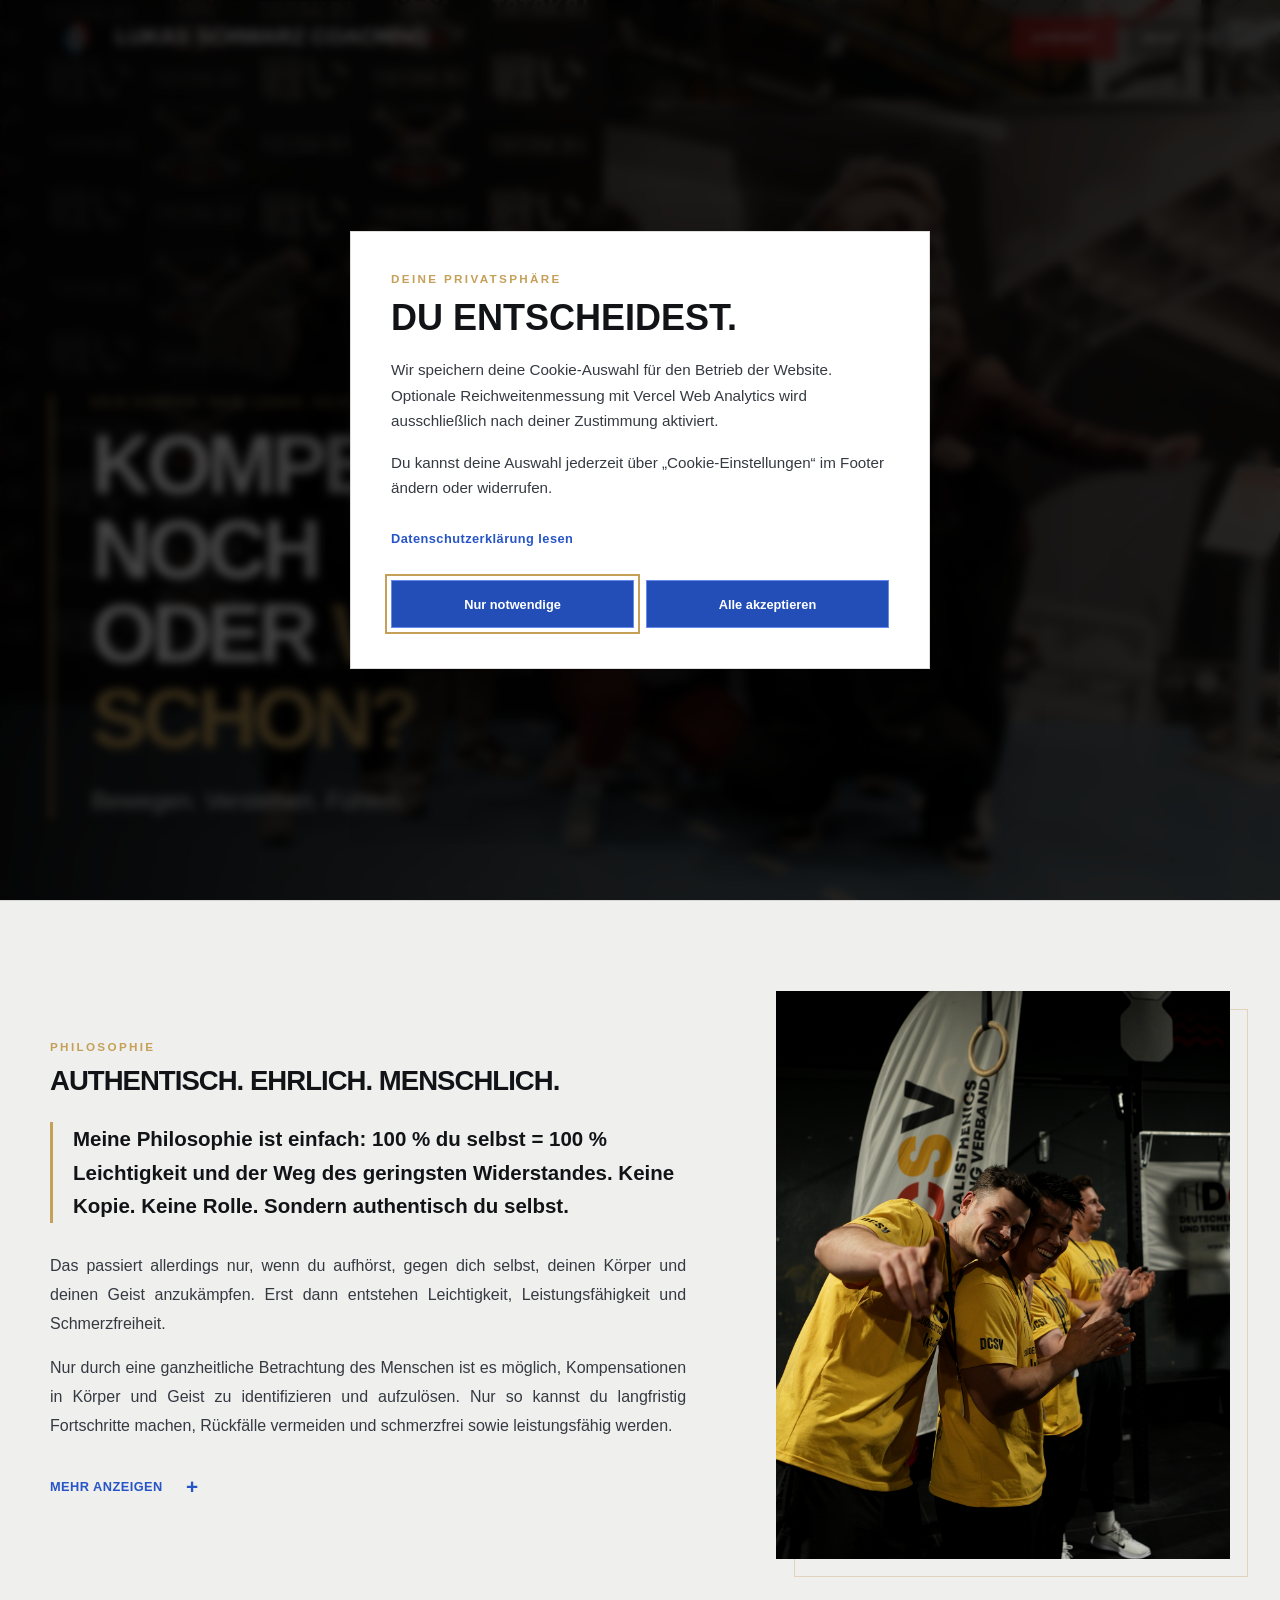
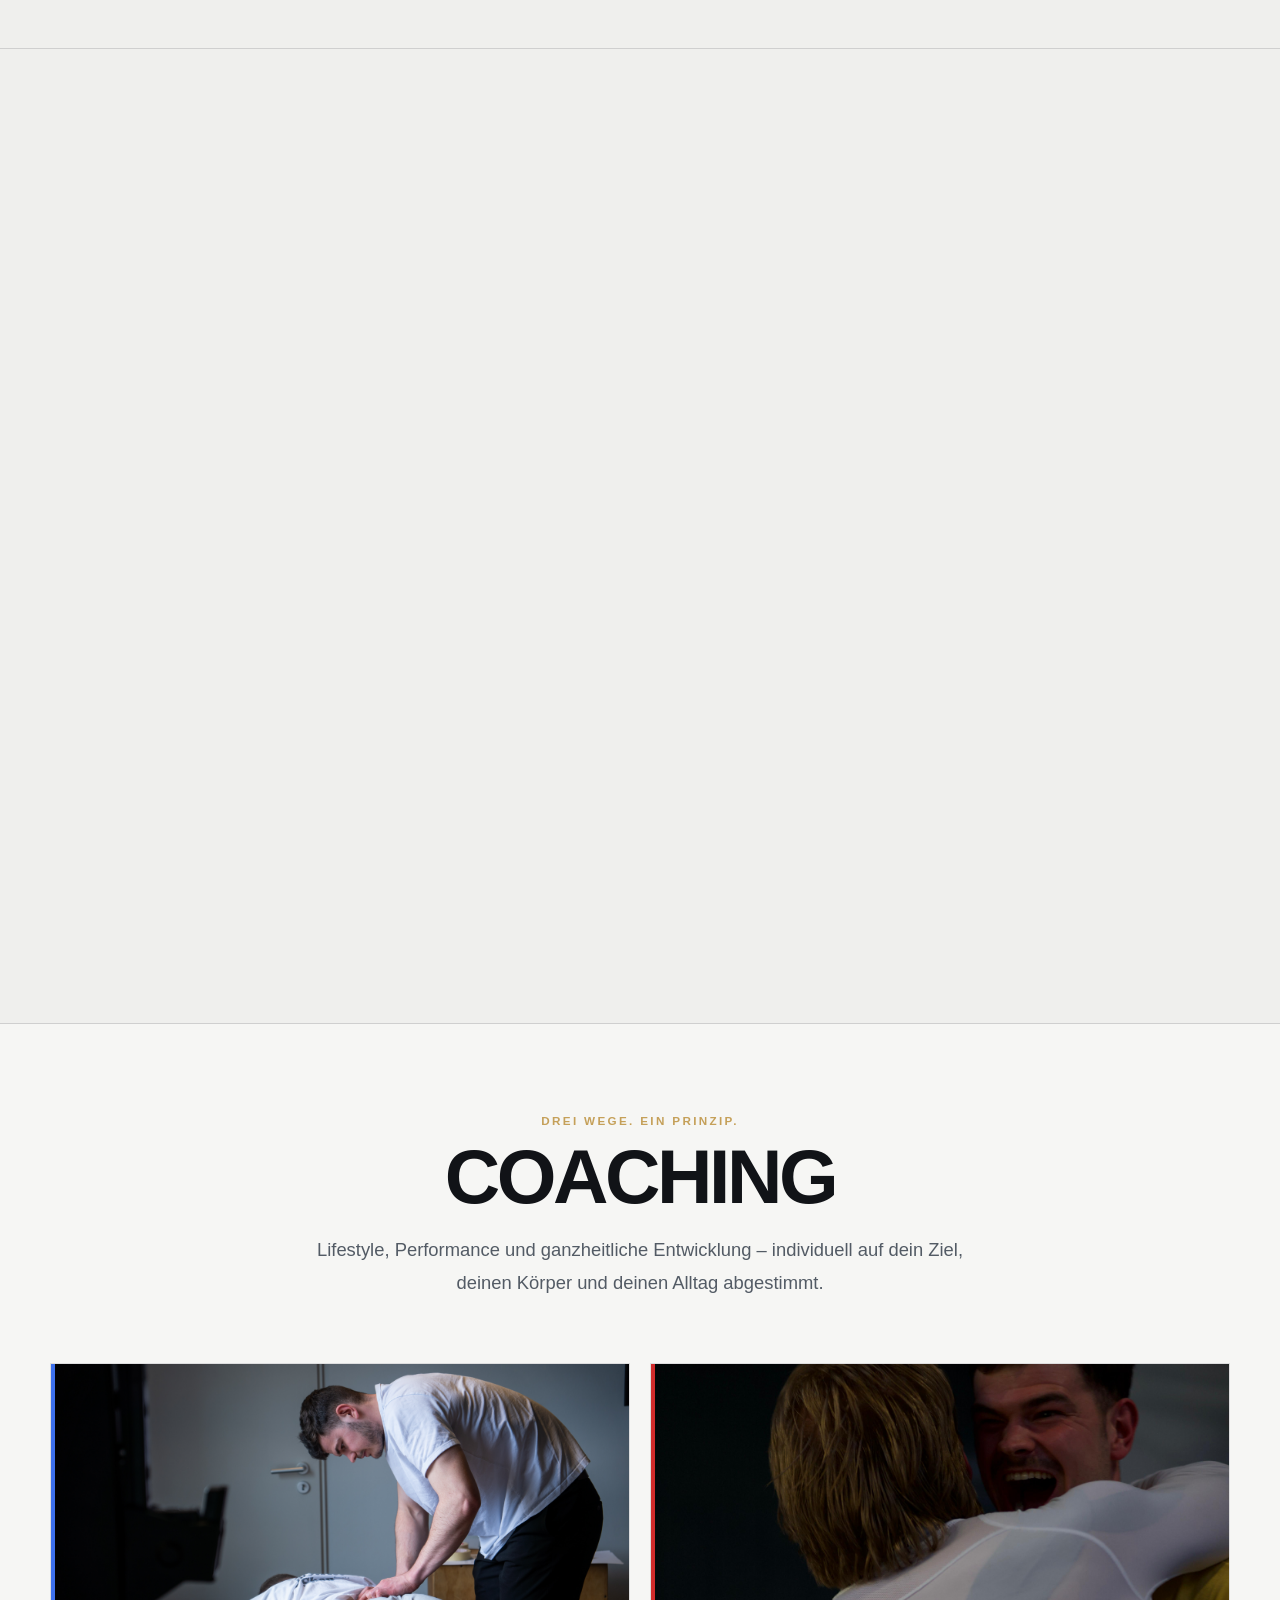
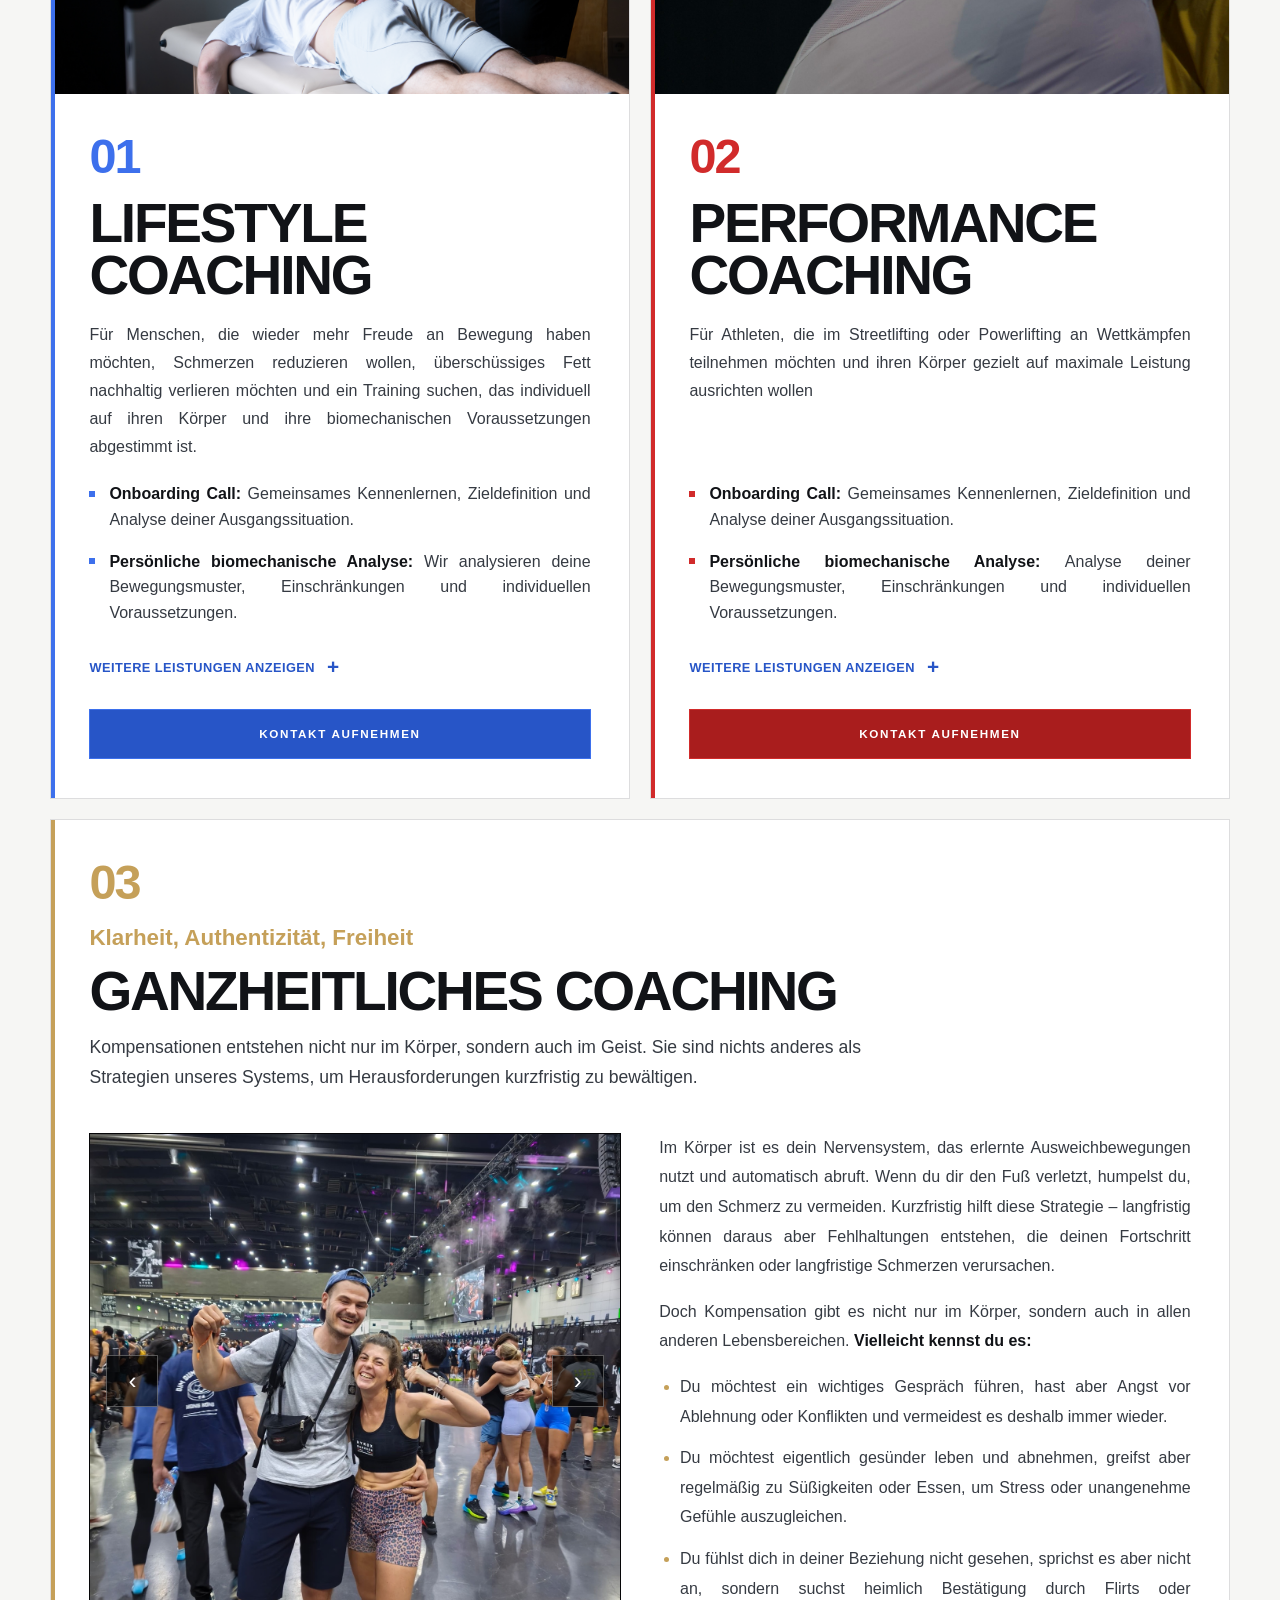
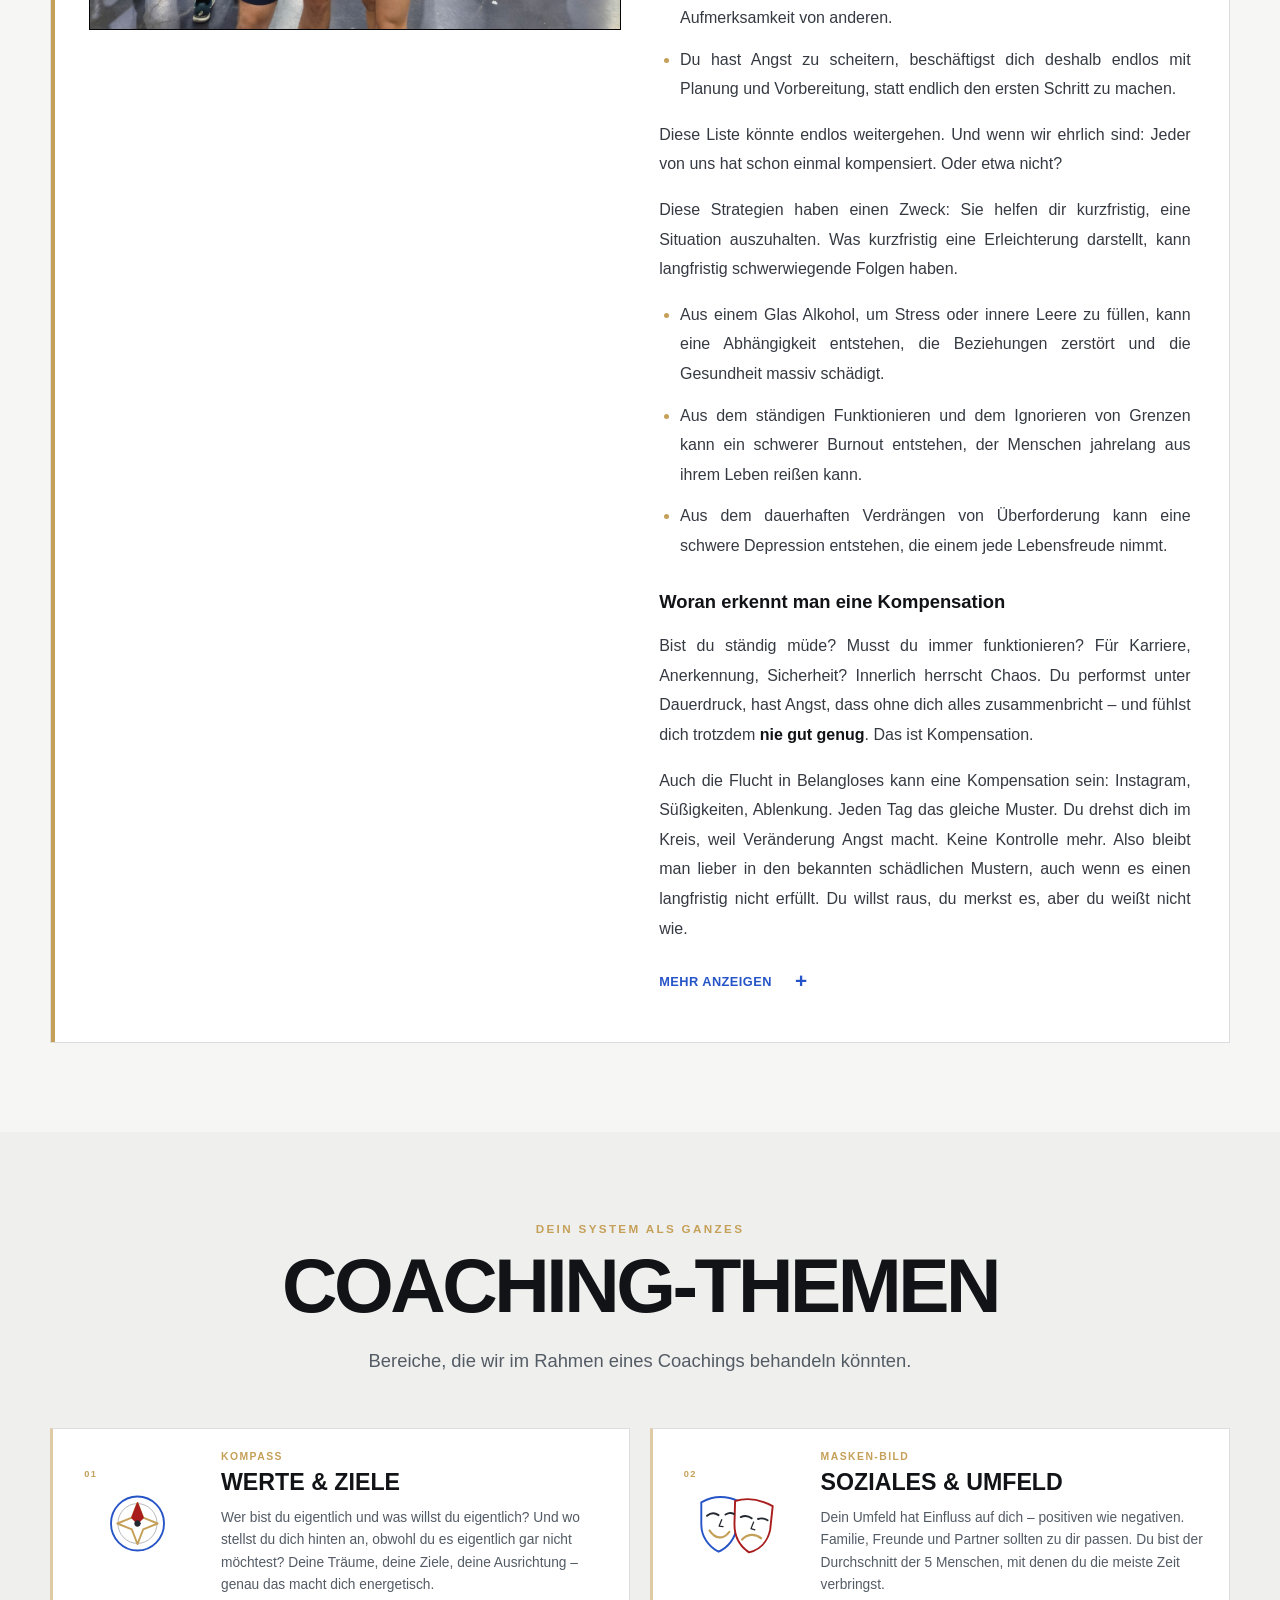
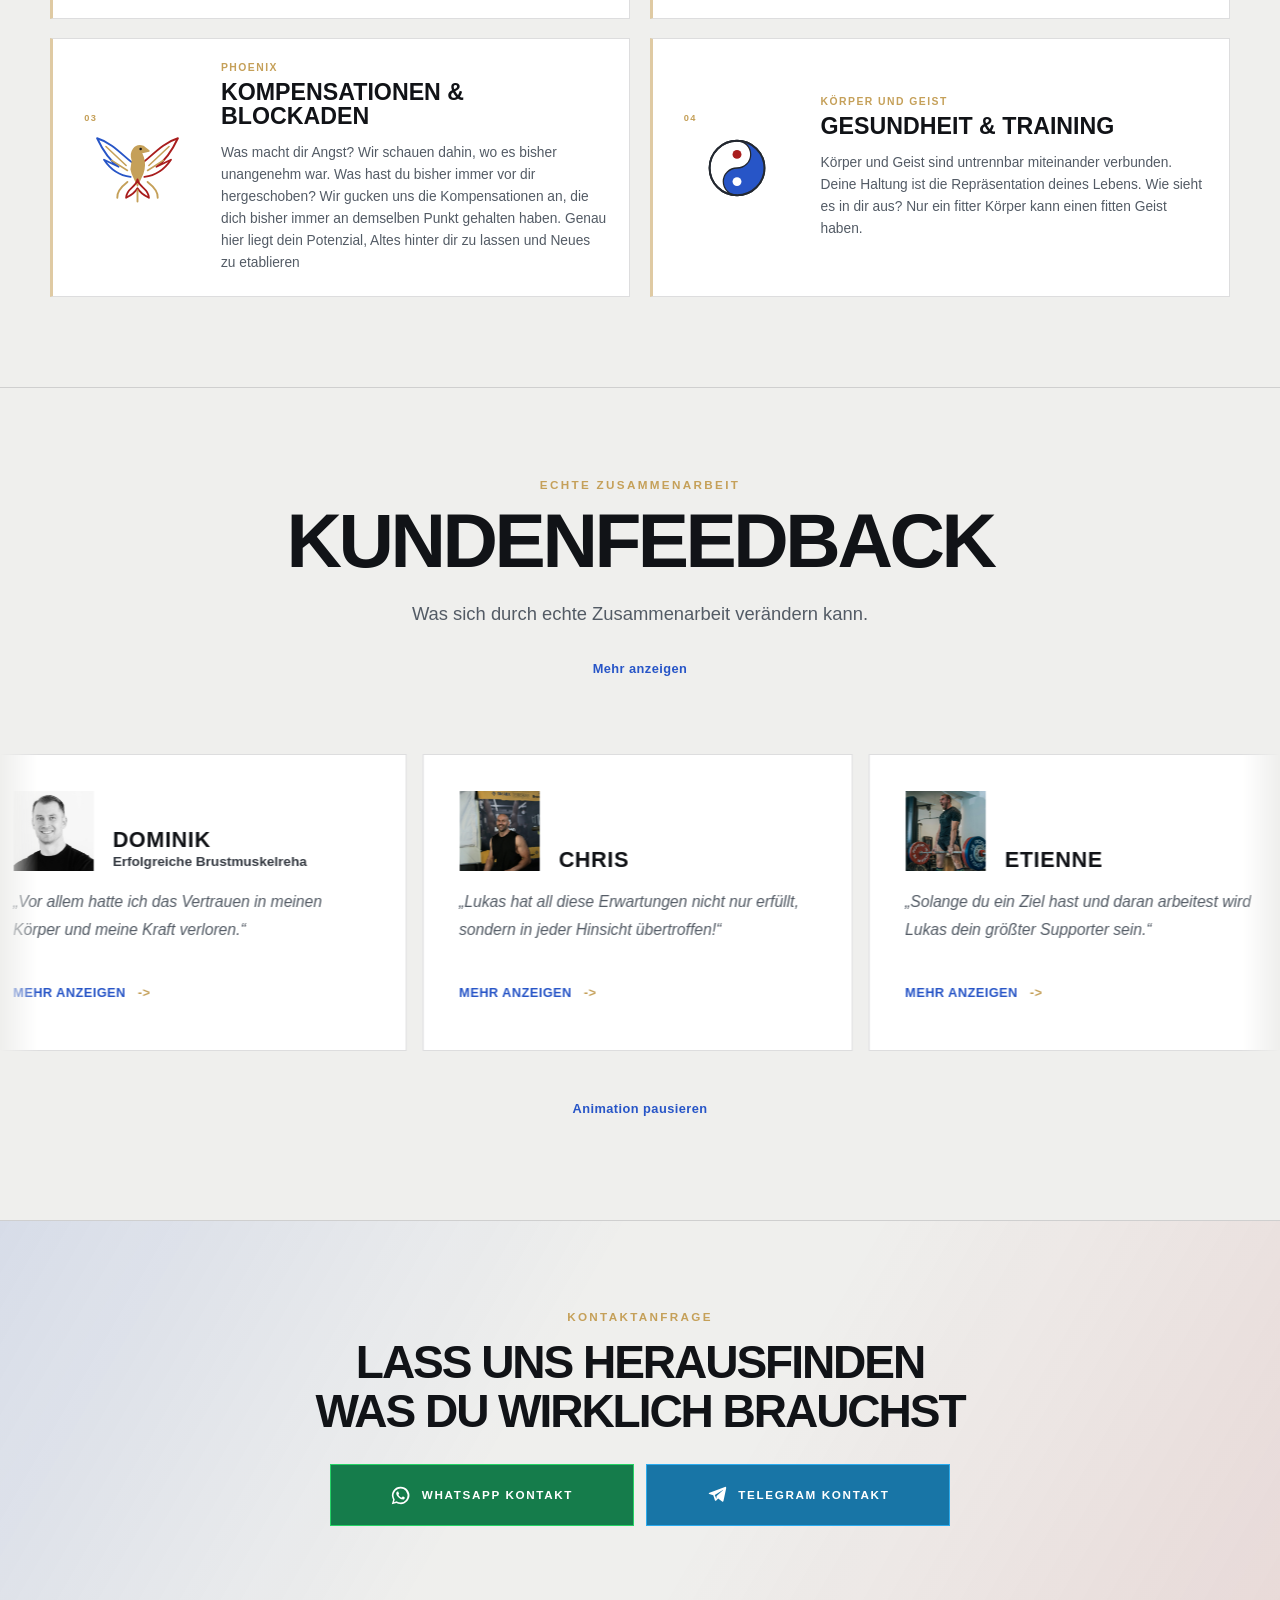
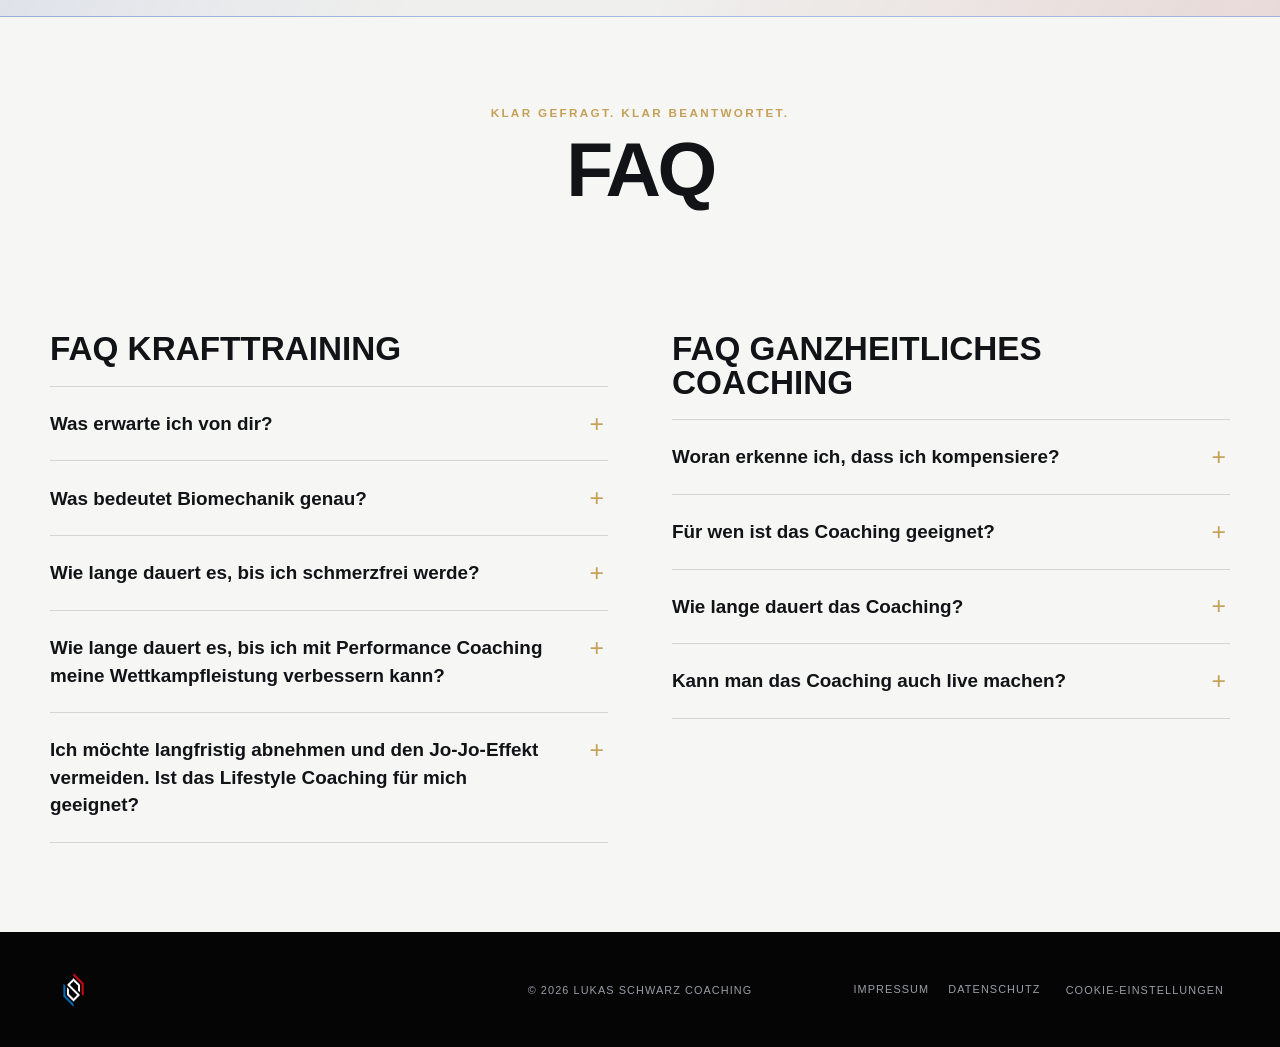
==== commit 5d3391a0: "Publish workspace revision 9a03708" ====
--- a/index.html
+++ b/index.html
@@ -93,8 +93,8 @@
                 <article id="ganzheitlich" class="coaching-card coaching-card--holistic scroll-mt-24">
                     <header class="holistic-intro">
                         <span class="coaching-card__number">03</span>
+                        <p id="holistic-title" class="holistic-tagline">Klarheit, Authentizität, Freiheit</p>
                         <h3 id="holistic-eyebrow">Ganzheitliches Coaching</h3>
-                        <p id="holistic-title" class="holistic-tagline">Klarheit. Authentizität. Freiheit.</p>
                         <p id="holistic-lead" class="holistic-lead"></p>
                     </header>
                     <div class="holistic-layout">
--- a/assets/custom.css
+++ b/assets/custom.css
@@ -2289,7 +2289,6 @@
         --color-copy: #353a42;
         --color-muted: #535b65;
         --color-line: rgba(17, 19, 23, 0.14);
-        --color-gold: #80642f;
         --color-link: #2755c7;
     }
 
@@ -2399,7 +2398,7 @@
 .coaching-grid > .coaching-card { grid-row: span 5; grid-template-rows: subgrid; }
 .coaching-card__media::after { display: none; }
 .coaching-card__intro { padding: var(--card-space) var(--card-space) 1.25rem; }
-.coaching-card__number { color: var(--color-gold); font-family: var(--font-display); font-size: clamp(2.6rem, 5vw, 4.5rem); line-height: 1; letter-spacing: -0.04em; margin-bottom: 1rem; }
+.coaching-card__number { color: var(--offer-accent); font-family: var(--font-display); font-size: clamp(2.1rem, 3.8vw, 3.1rem); line-height: 1; letter-spacing: -0.04em; margin-bottom: 1rem; }
 .coaching-card__summary { min-height: 0; margin-top: 1.25rem; }
 .coaching-grid > .coaching-card > .coaching-list--preview { margin: 0; padding: 0 var(--card-space) 1.25rem; align-self: start; }
 .coaching-card__disclosure { align-self: start; }
@@ -2408,14 +2407,18 @@
 .coaching-card__details { padding-top: 0.5rem; }
 .coaching-card__action { margin: 0 var(--card-space) var(--card-space); width: calc(100% - 2 * var(--card-space)); align-self: end; }
 .coaching-card--holistic { --offer-accent: var(--color-gold); margin-top: 1.25rem; padding: var(--card-space); overflow: visible; grid-template-rows: auto auto; }
-.holistic-intro { margin-bottom: 2.5rem; }
-.holistic-tagline { margin: 1.25rem 0 0; color: var(--color-gold); font-size: clamp(1.25rem, 2.5vw, 1.75rem); font-weight: 700; line-height: 1.3; }
+.holistic-intro { margin-bottom: 2.5rem; text-align: left; }
+.holistic-tagline { margin: 0 0 0.8rem; color: var(--color-gold); font-size: clamp(1.05rem, 2vw, 1.4rem); font-weight: 700; line-height: 1.3; }
+.holistic-copy h4, #holistic-expanded h4 { margin: 0.75rem 0 0; color: var(--color-text); font-size: 1.15rem; line-height: 1.45; }
+.holistic-copy strong, #holistic-expanded strong, #philosophy-copy strong { color: var(--color-text); font-weight: 800; }
+.holistic-list { margin: 0; padding-left: 1.3rem; display: grid; gap: 0.75rem; }
+.holistic-list li::marker { color: var(--color-gold); }
+.holistic-list li { text-align: justify; hyphens: auto; -webkit-hyphens: auto; }
 .holistic-lead { max-width: 850px; font-size: 1.1rem; }
 .holistic-layout { display: grid; grid-template-columns: minmax(0, 1fr) minmax(0, 1fr); gap: clamp(1.5rem, 3vw, 3rem); align-items: start; }
 .people-gallery--single { position: sticky; top: calc(var(--nav-height) + 1.5rem); margin: 0; min-width: 0; }
 .gallery-image-button { display: block; width: 100%; padding: 0; border: 0; background: none; cursor: pointer; }
 .people-gallery--single .gallery-stage img { height: clamp(320px, 55vh, 650px); }
-.gallery-status { margin: 0.7rem 0 0; color: var(--color-muted); font-size: 0.75rem; line-height: 1.5; }
 .coaching-card--holistic .content-disclosure { padding: 0; margin-top: 1rem; }
 
 .topics-section .section-heading h2 { font-size: clamp(2.45rem, 6vw, 5.5rem); line-height: 0.95; }
@@ -2423,7 +2426,11 @@
 .topic-card__image::after { display: none; }
 .topic-card__index { color: var(--color-gold); }
 .testimonial-card img { object-position: center center; }
-.testimonial-card__result { margin: 0 0 1rem; color: var(--color-gold); font-size: 0.9rem; font-weight: 800; line-height: 1.5; }
+.testimonial-card__identity { min-width: 0; align-self: flex-end; }
+.testimonial-card__header { align-items: flex-start; margin-bottom: 1em; }
+.testimonial-card__result { margin: 0; color: var(--color-copy); font-size: 0.85rem; font-weight: 700; line-height: 1.5; overflow-wrap: break-word; }
+.testimonial-card__result-line { display: block; }
+.testimonial-card__more { color: var(--color-link); }
 .contact-band h2 { white-space: pre-line; line-height: 1.06; }
 .feedback-page .content-page__intro { margin-inline: auto; text-align: center; }
 .testimonial-detail-list { gap: clamp(2rem, 5vw, 4rem); }
@@ -2431,8 +2438,9 @@
 .testimonial-detail__media { position: sticky; top: calc(var(--nav-height) + 1.5rem); }
 .testimonial-detail__media img { width: 100%; height: auto; min-height: 0; aspect-ratio: 4 / 5; object-fit: cover; }
 .testimonial-detail__copy { min-width: 0; position: sticky; top: var(--feedback-sticky-top, calc(var(--nav-height) + 1.5rem)); padding: clamp(1.5rem, 3vw, 2.75rem); }
-.testimonial-detail__copy blockquote { font-style: normal; font-size: 1rem; }
-.testimonial-detail__copy .testimonial-card__result { margin-top: 1rem; }
+.testimonial-detail__copy blockquote { margin: 1em 0 0; font-style: normal; font-size: 1rem; }
+.testimonial-detail__copy .testimonial-card__result { margin: 0; }
+#feedback-julia .testimonial-detail__copy { padding-top: 1.25rem; }
 
 /* Only long-form copy is justified; labels, headings and narrow cards stay left-aligned. */
 .approach-paragraphs p, .content-disclosure__body p, .holistic-copy p,
@@ -2481,6 +2489,7 @@
     .hero__message { padding-left: 1rem; }
     .hero__content { padding-bottom: 3rem; }
     .coaching-grid { row-gap: 1.25rem; }
+    .coaching-grid { overflow-anchor: none; }
     .coaching-grid > .coaching-card { grid-row: auto; grid-template-rows: auto auto auto auto auto; }
     .coaching-card h3 { font-size: clamp(2rem, 8vw, 3rem); }
     .coaching-card--holistic { padding: 1.4rem; }
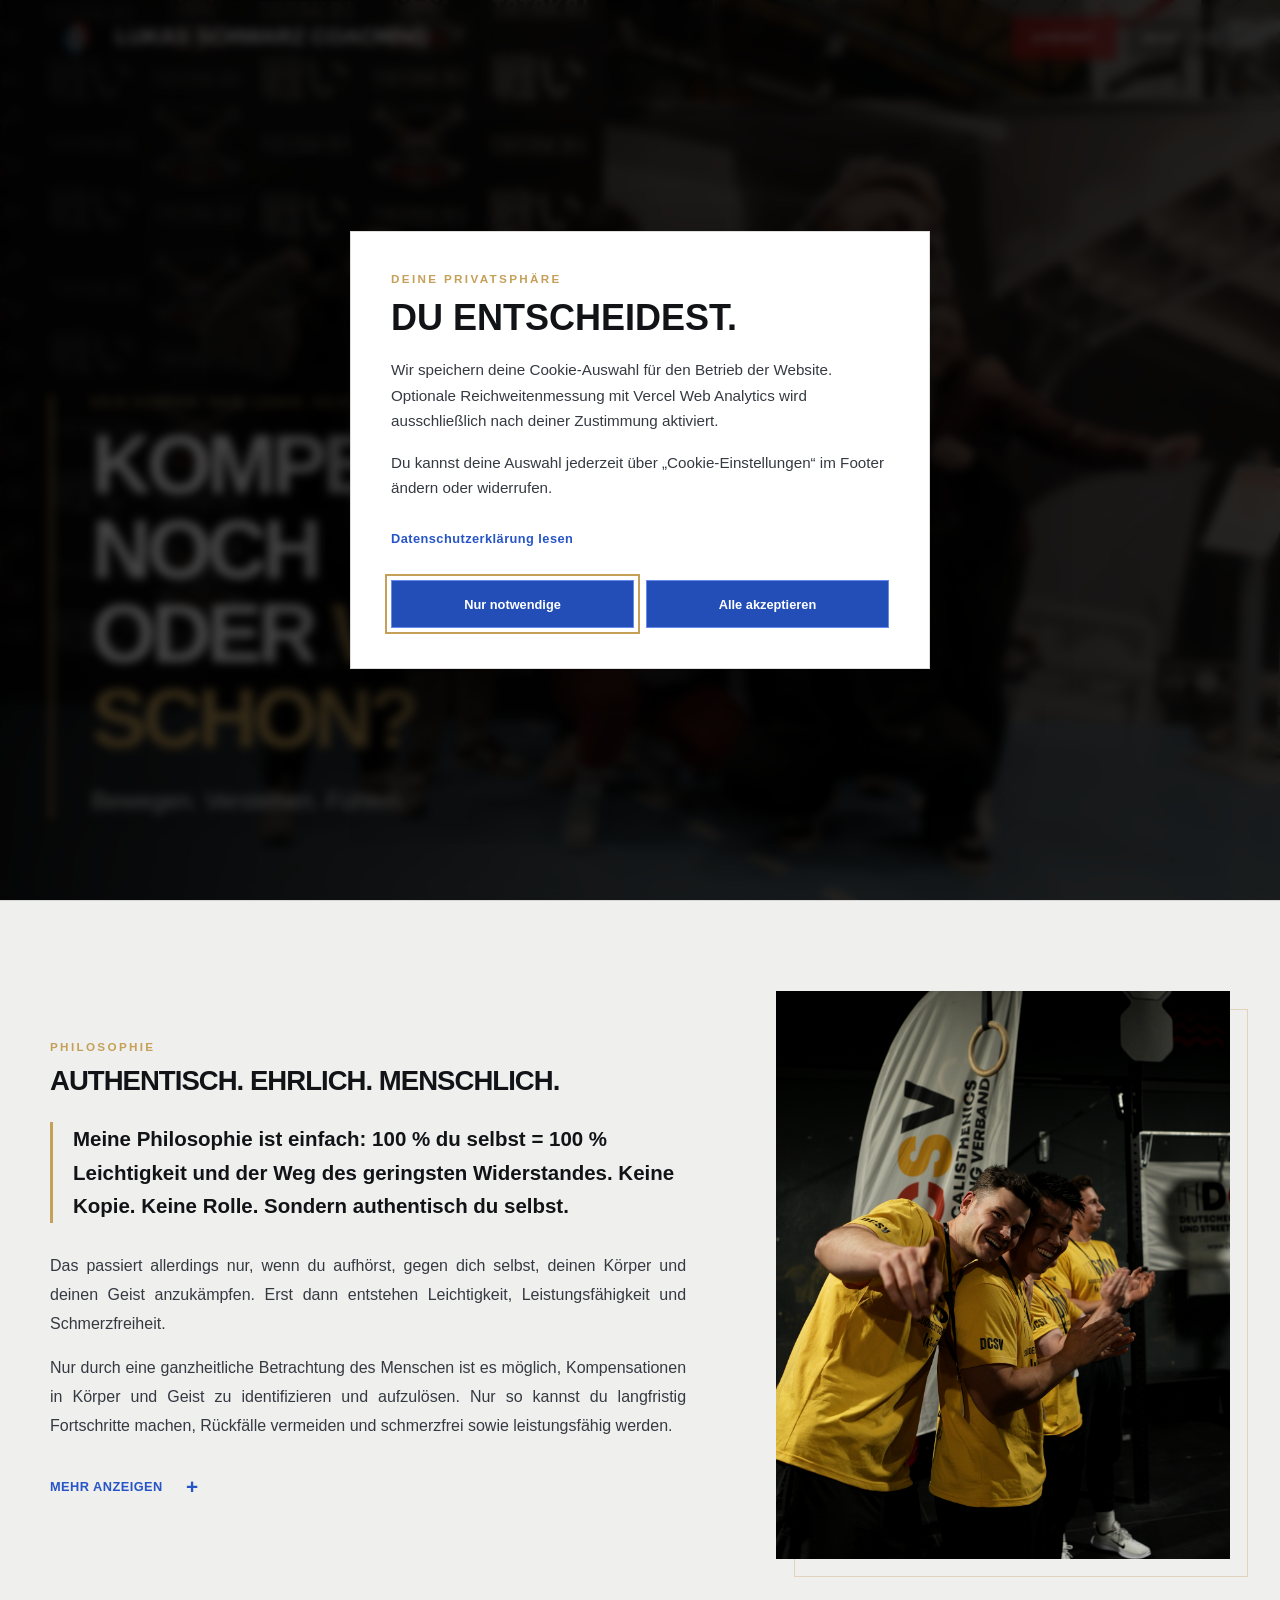
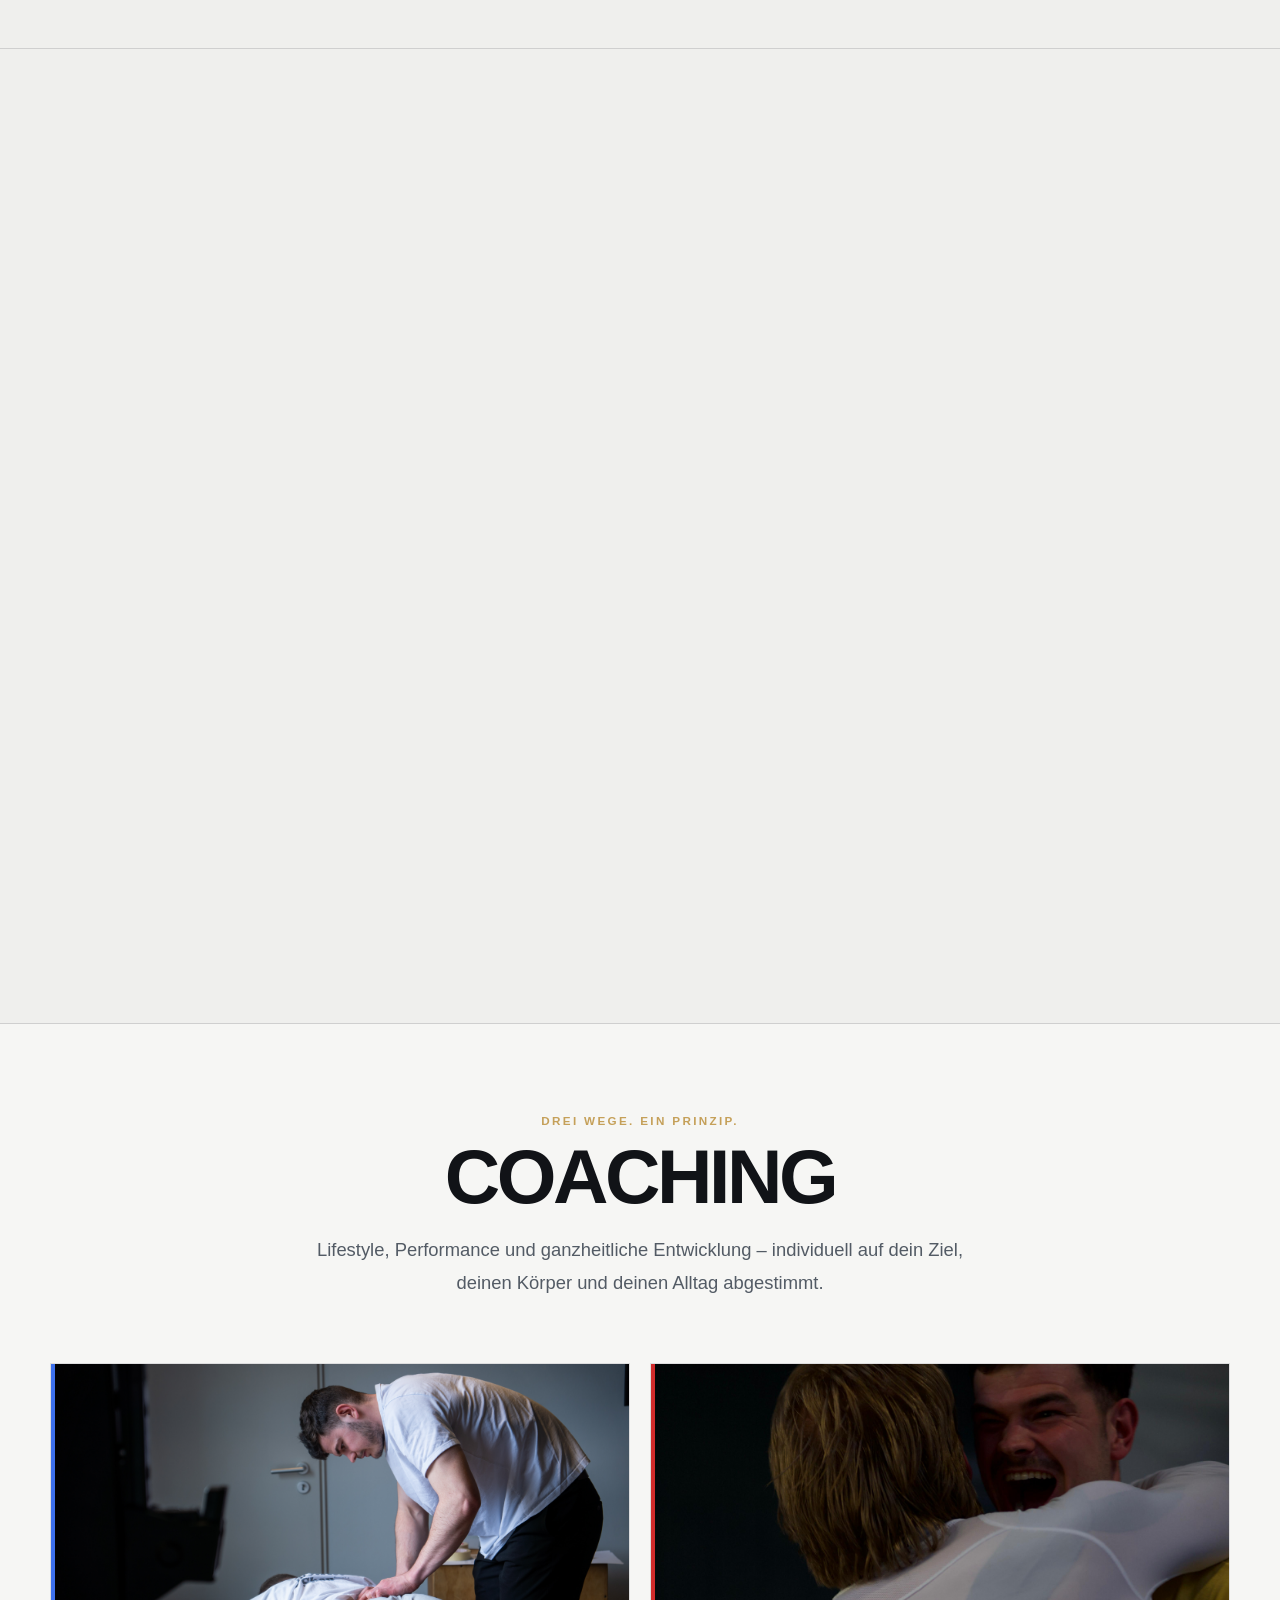
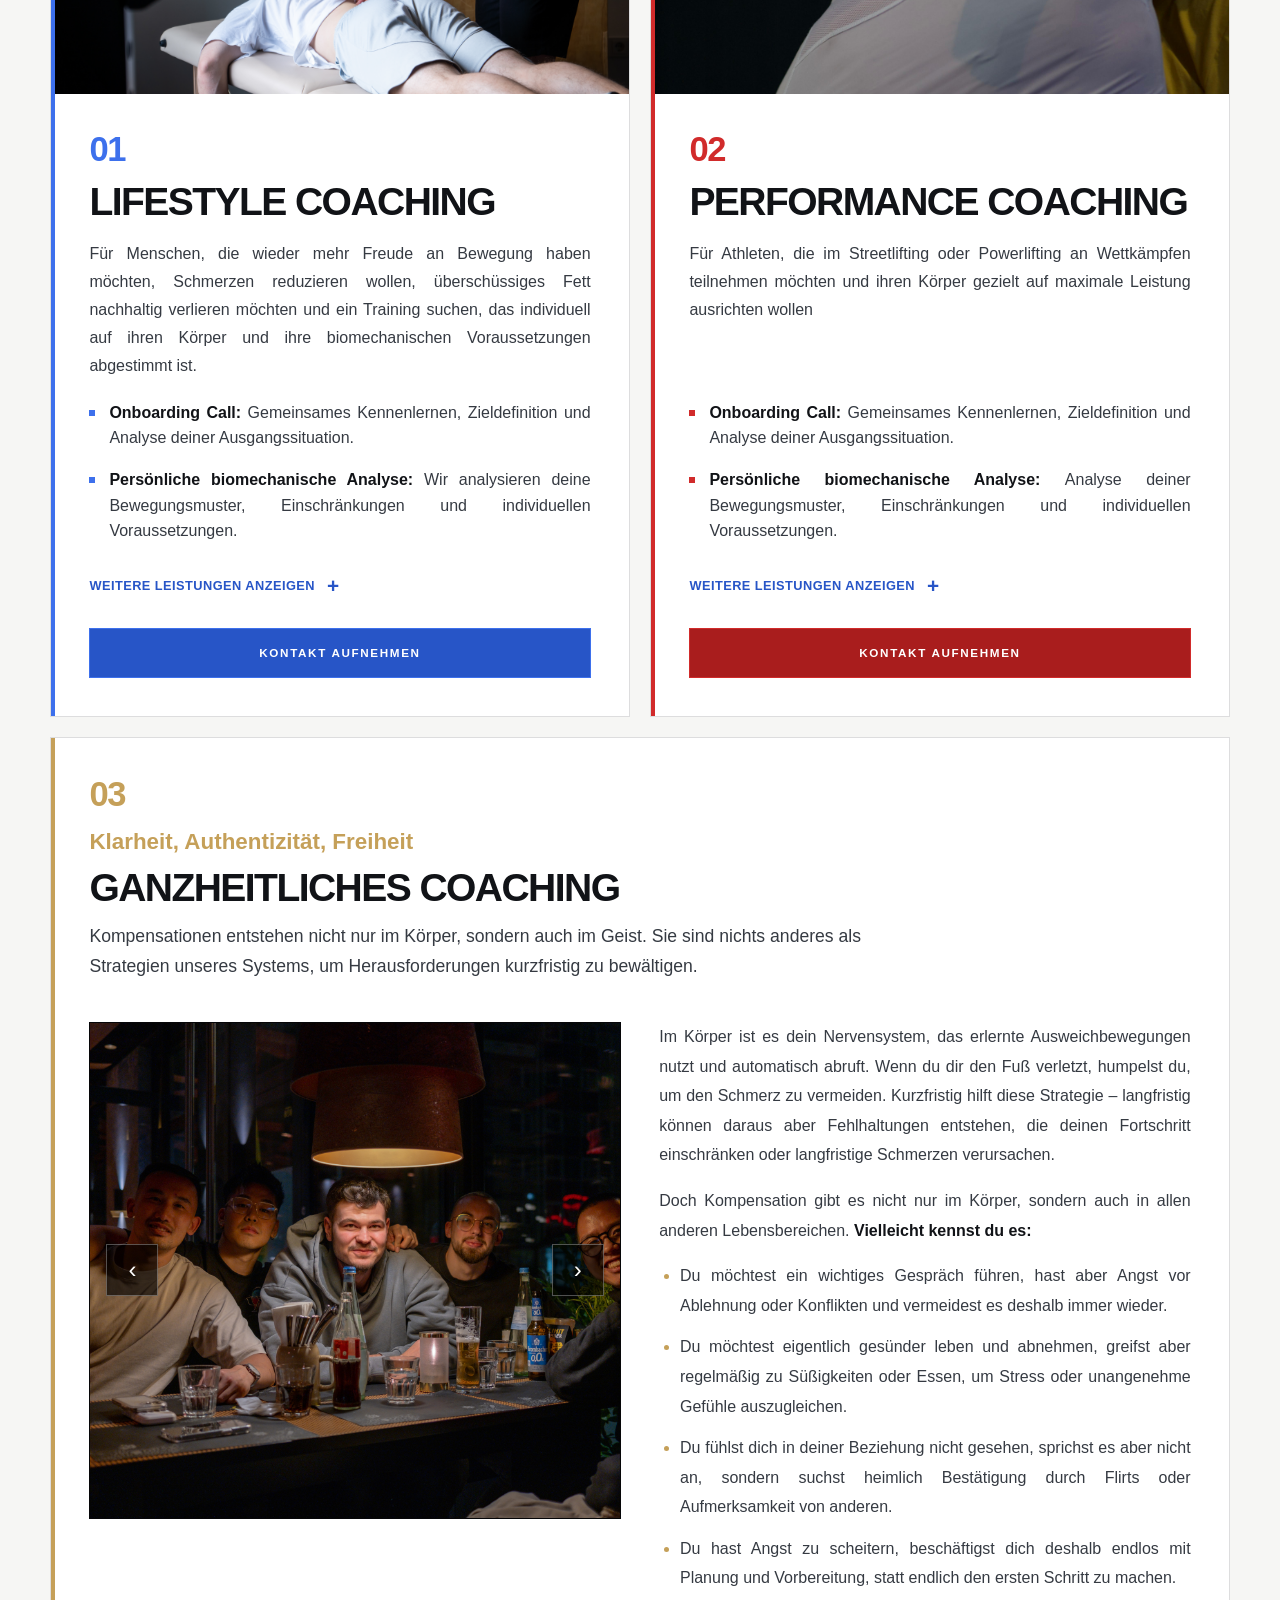
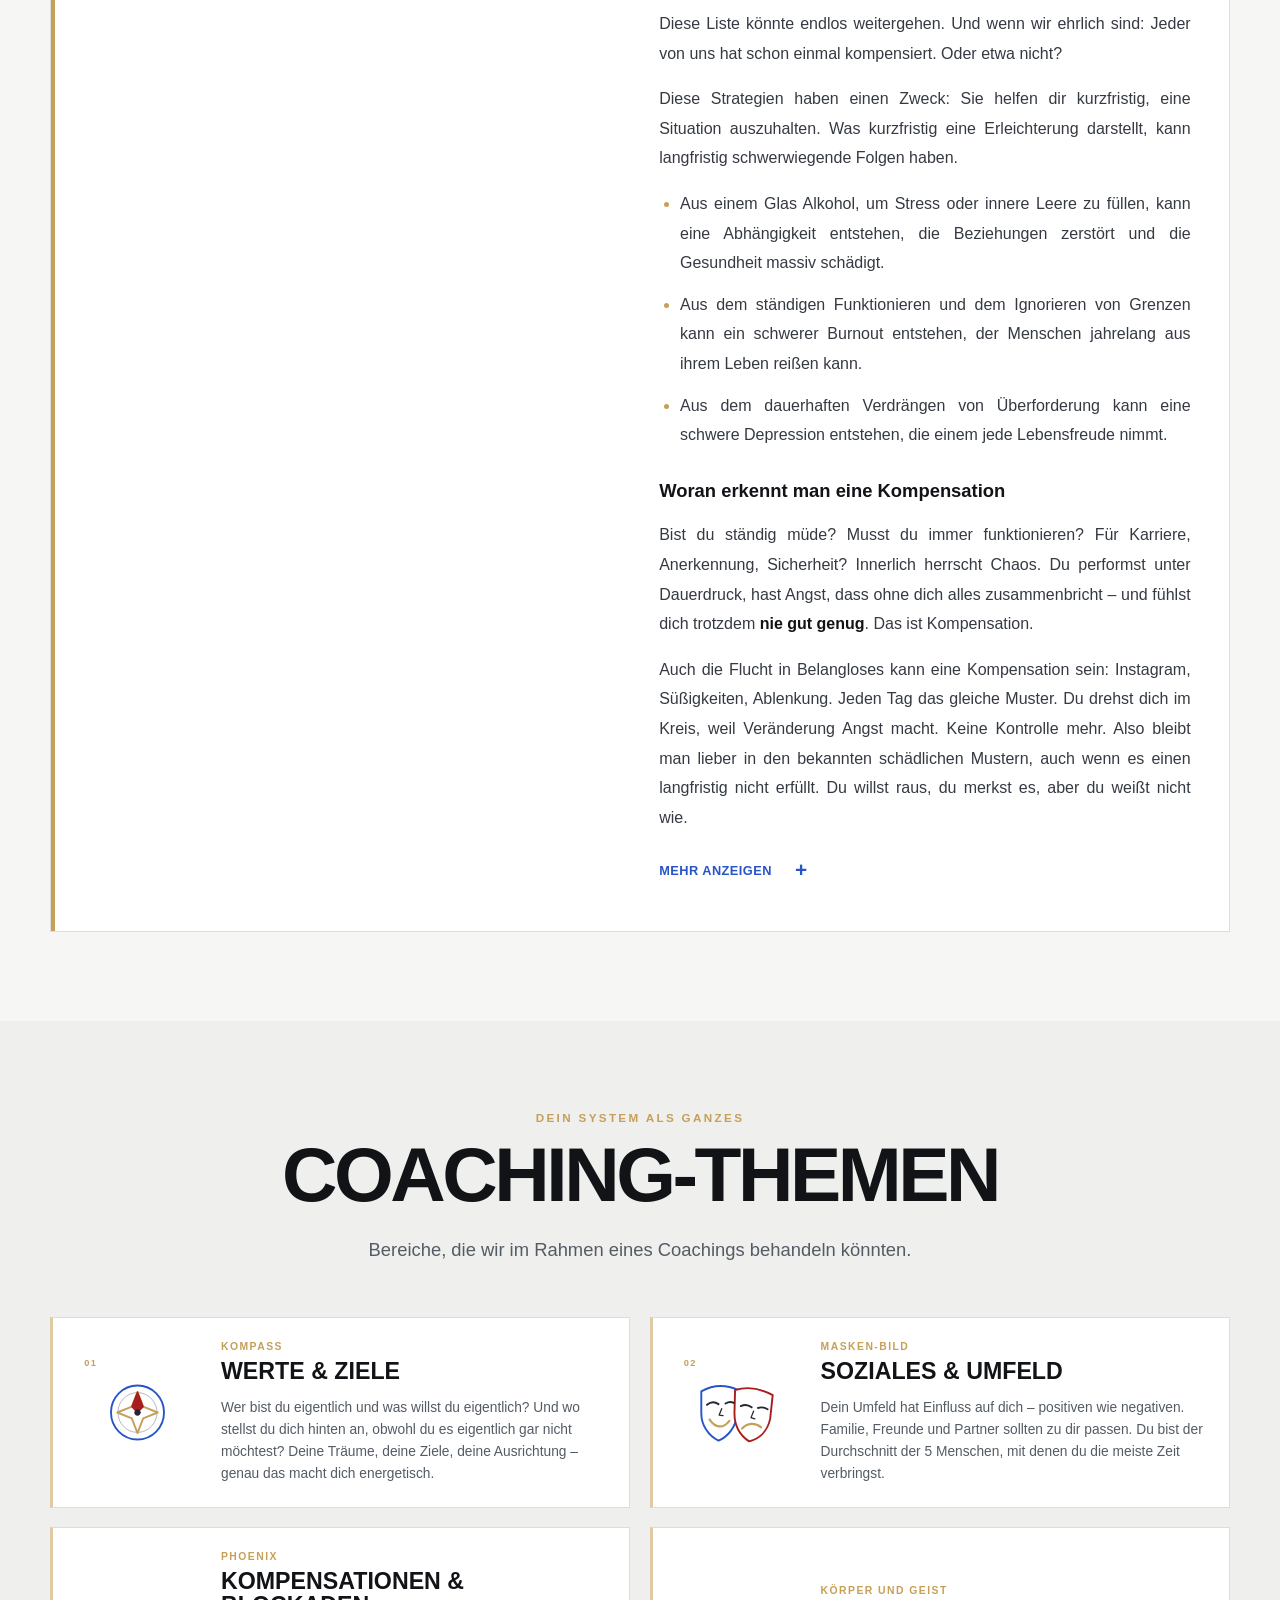
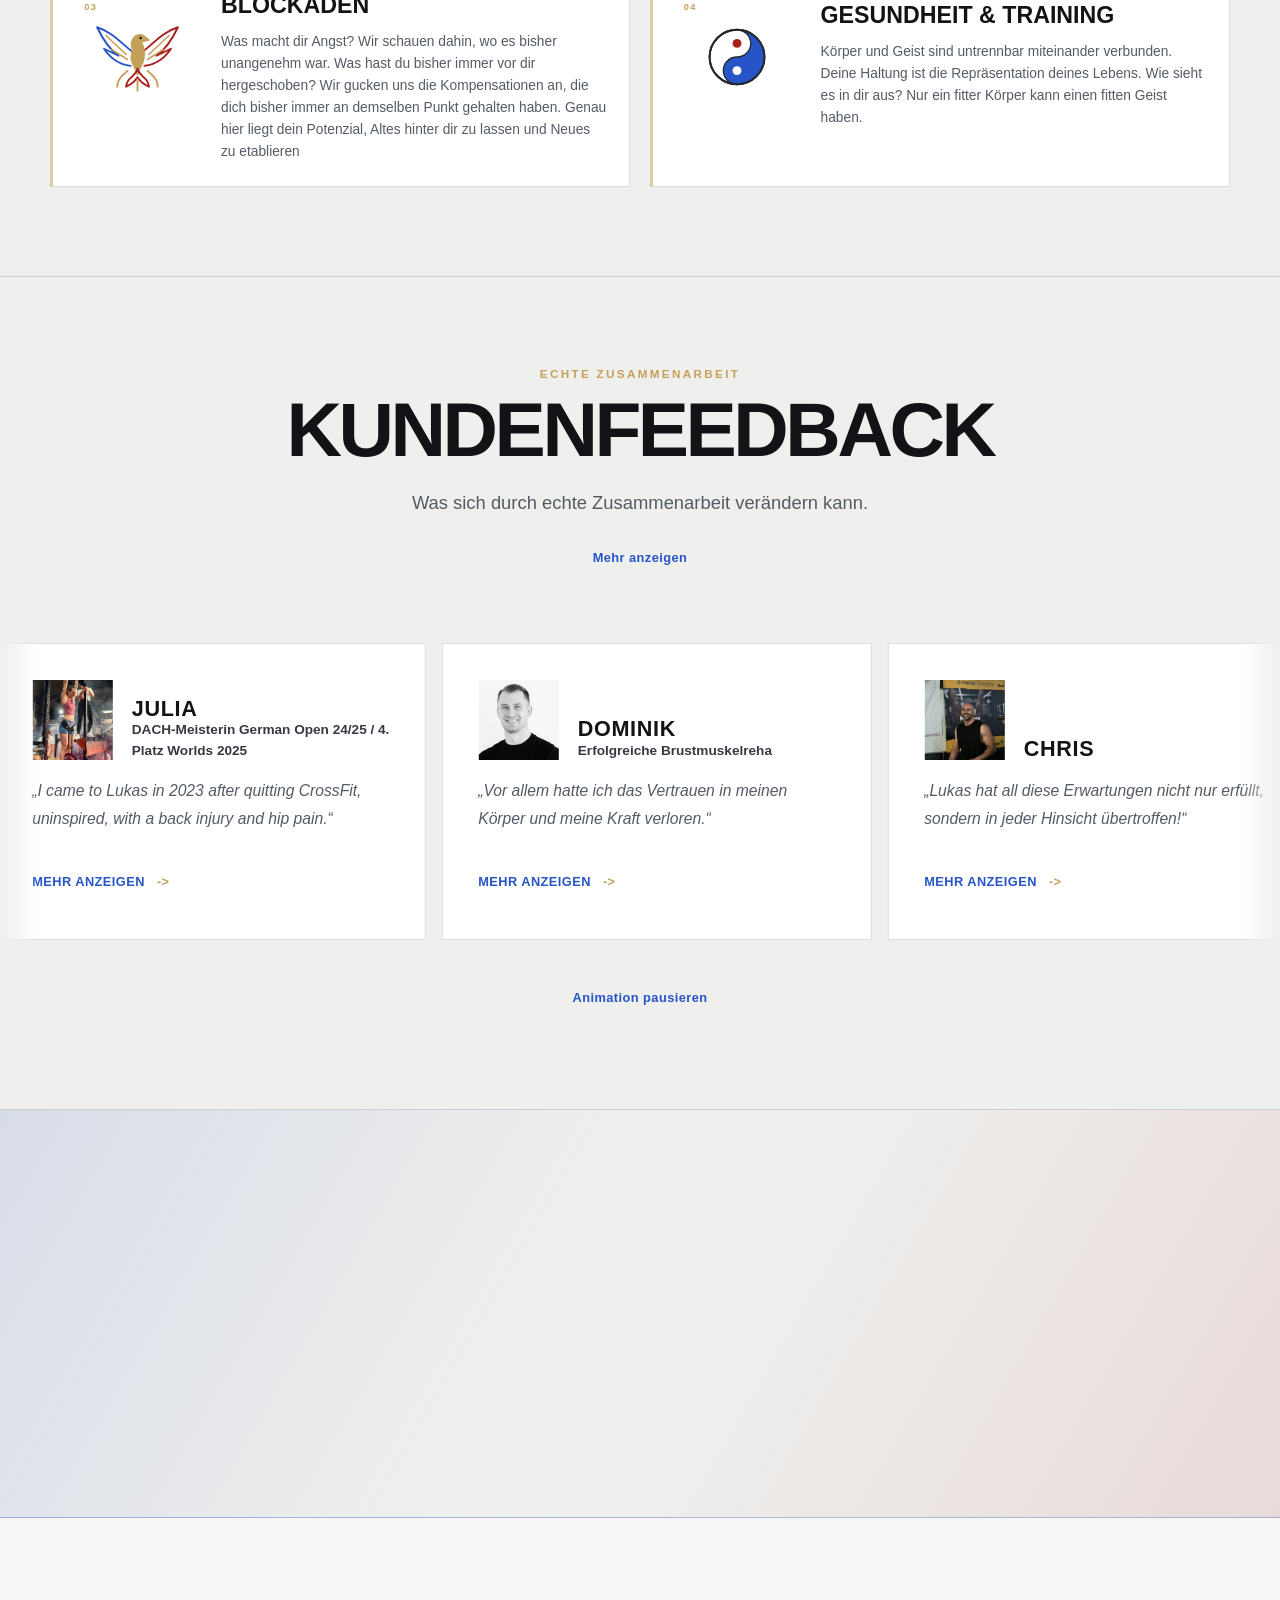
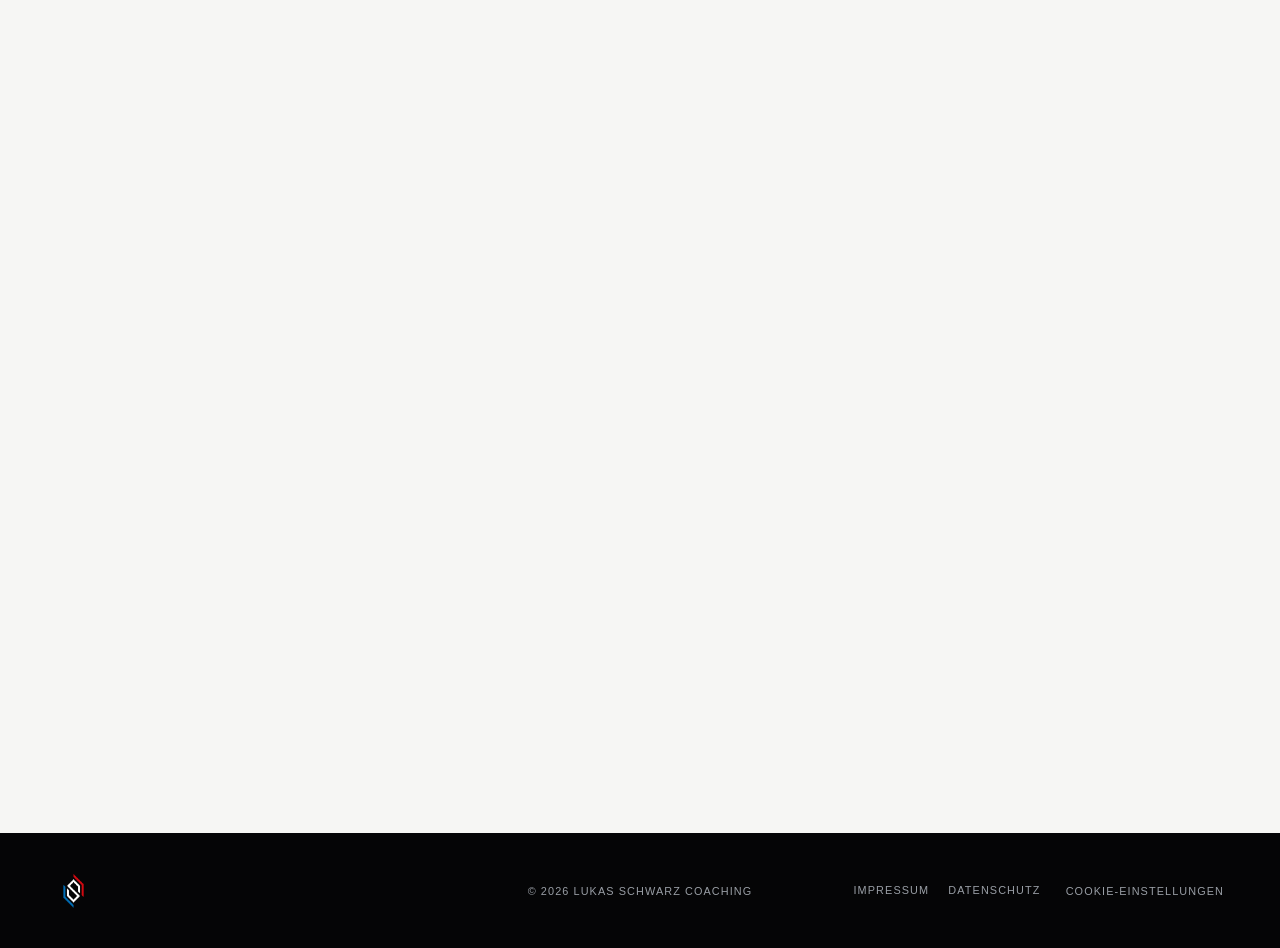
==== commit 5573420a: "Publish Korrekturneu customer preview" ====
--- a/index.html
+++ b/index.html
@@ -10,9 +10,9 @@
     <link rel="canonical" href="https://lukasschwarzcoaching.com/">
     <link rel="icon" href="assets/img/Logo-LS_Coaching_white_cut.png">
     <title>Lukas Schwarz Coaching | Kompensierst du noch oder wächst du schon?</title>
-    <link rel="stylesheet" href="assets/custom.css">
-    <script defer src="assets/cookie-consent.js"></script>
-    <script defer src="assets/site.js"></script>
+    <link rel="stylesheet" href="assets/custom.css?v=20260901-korrekturneu">
+    <script defer src="assets/cookie-consent.js?v=20260901-korrekturneu"></script>
+    <script defer src="assets/site.js?v=20260901-korrekturneu"></script>
 </head>
 
 <body class="site-body bg-brand-dark text-gray-300 antialiased">
--- a/assets/custom.css
+++ b/assets/custom.css
@@ -2398,7 +2398,8 @@
 .coaching-grid > .coaching-card { grid-row: span 5; grid-template-rows: subgrid; }
 .coaching-card__media::after { display: none; }
 .coaching-card__intro { padding: var(--card-space) var(--card-space) 1.25rem; }
-.coaching-card__number { color: var(--offer-accent); font-family: var(--font-display); font-size: clamp(2.1rem, 3.8vw, 3.1rem); line-height: 1; letter-spacing: -0.04em; margin-bottom: 1rem; }
+.coaching-card__number { color: var(--offer-accent); font-family: var(--font-display); font-size: clamp(1.55rem, 2.7vw, 2.25rem); line-height: 1; letter-spacing: -0.04em; margin-bottom: 1rem; }
+.coaching-card h3 { font-size: clamp(1.35rem, 3.05vw, 3rem); white-space: nowrap; overflow-wrap: normal; }
 .coaching-card__summary { min-height: 0; margin-top: 1.25rem; }
 .coaching-grid > .coaching-card > .coaching-list--preview { margin: 0; padding: 0 var(--card-space) 1.25rem; align-self: start; }
 .coaching-card__disclosure { align-self: start; }
@@ -2432,6 +2433,9 @@
 .testimonial-card__result-line { display: block; }
 .testimonial-card__more { color: var(--color-link); }
 .contact-band h2 { white-space: pre-line; line-height: 1.06; }
+.contact-band__actions, .direct-form-messenger { width: min(760px, 100%); gap: 1rem; }
+.messenger-button { min-height: 74px; padding: 1.1rem 1.5rem; font-size: 0.8rem; }
+.messenger-button svg { width: 25px; height: 25px; }
 .feedback-page .content-page__intro { margin-inline: auto; text-align: center; }
 .testimonial-detail-list { gap: clamp(2rem, 5vw, 4rem); }
 .testimonial-detail { grid-template-columns: minmax(0, 1fr) minmax(0, 1fr); align-items: start; min-height: min(800px, 90svh); }
@@ -2491,7 +2495,7 @@
     .coaching-grid { row-gap: 1.25rem; }
     .coaching-grid { overflow-anchor: none; }
     .coaching-grid > .coaching-card { grid-row: auto; grid-template-rows: auto auto auto auto auto; }
-    .coaching-card h3 { font-size: clamp(2rem, 8vw, 3rem); }
+    .coaching-card h3 { font-size: clamp(1.15rem, 6vw, 1.75rem); }
     .coaching-card--holistic { padding: 1.4rem; }
     .holistic-layout { grid-template-columns: 1fr; }
     .people-gallery--single { position: static; }
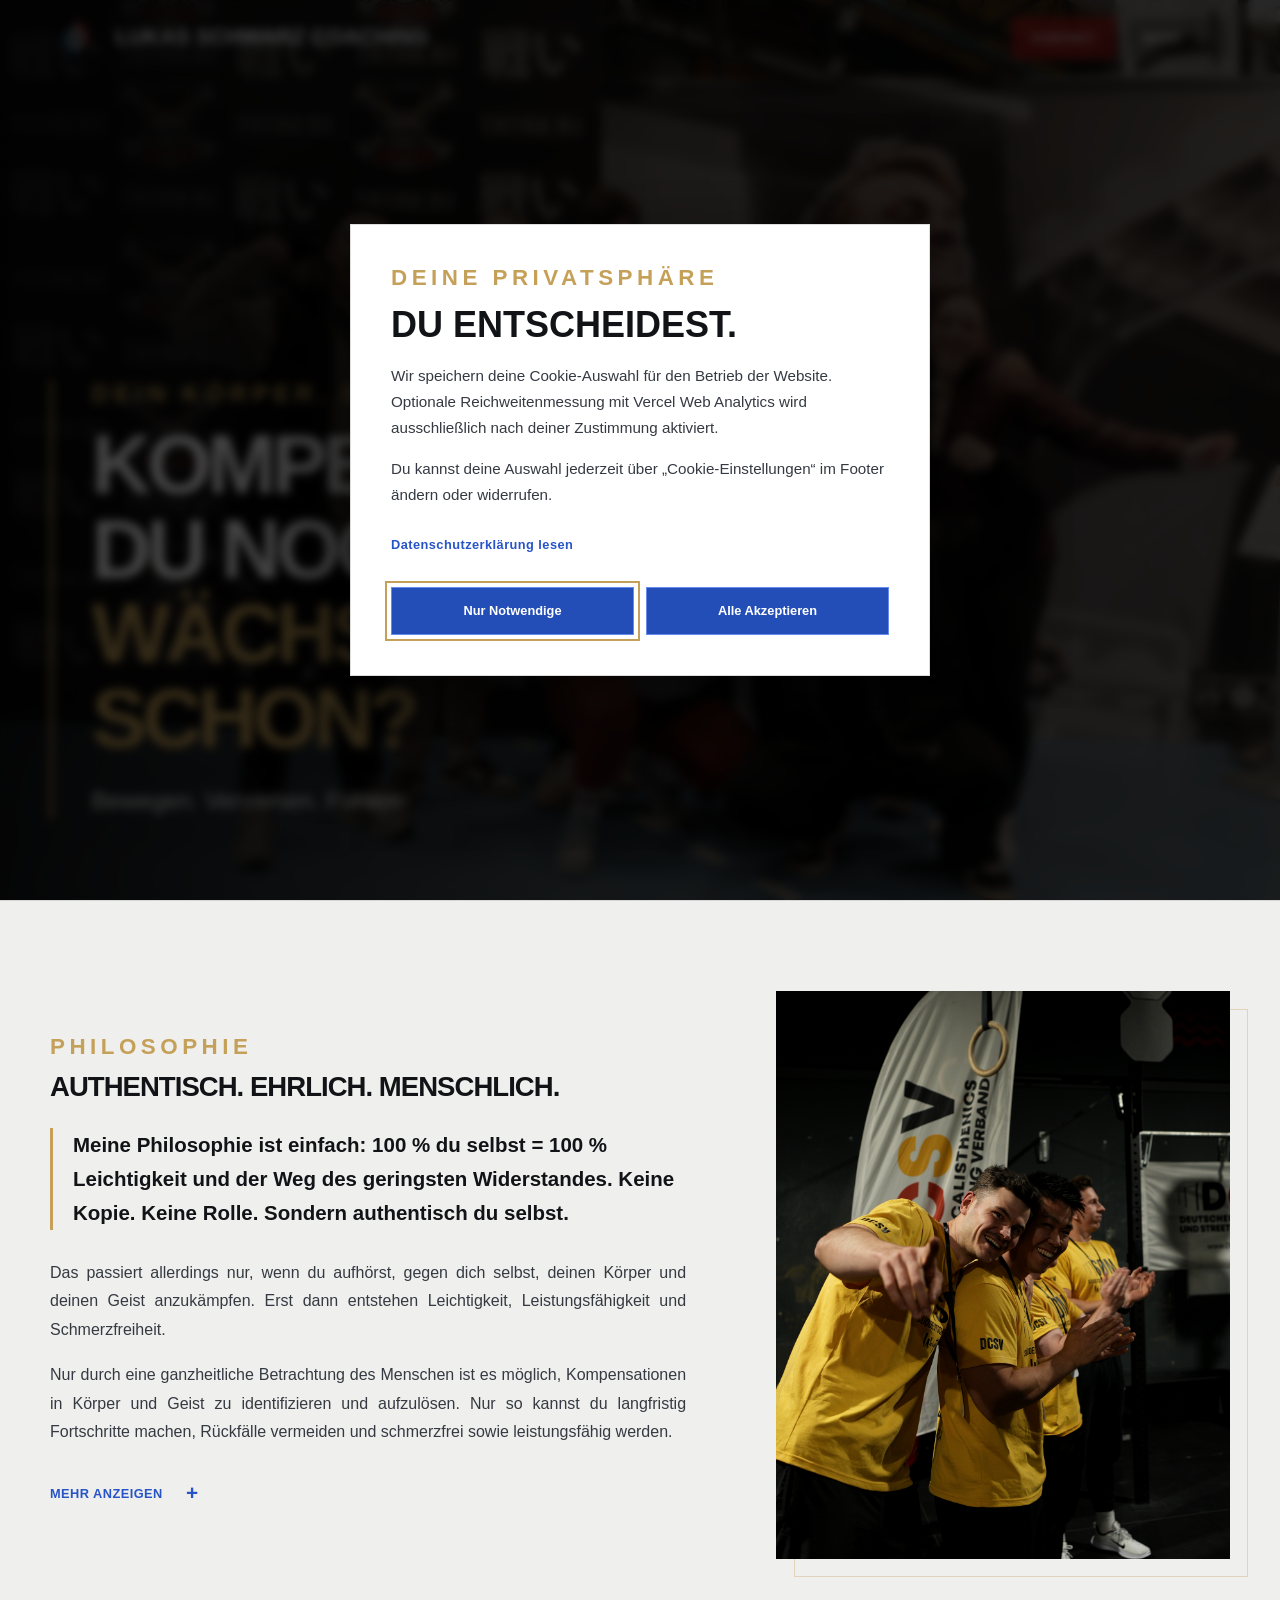
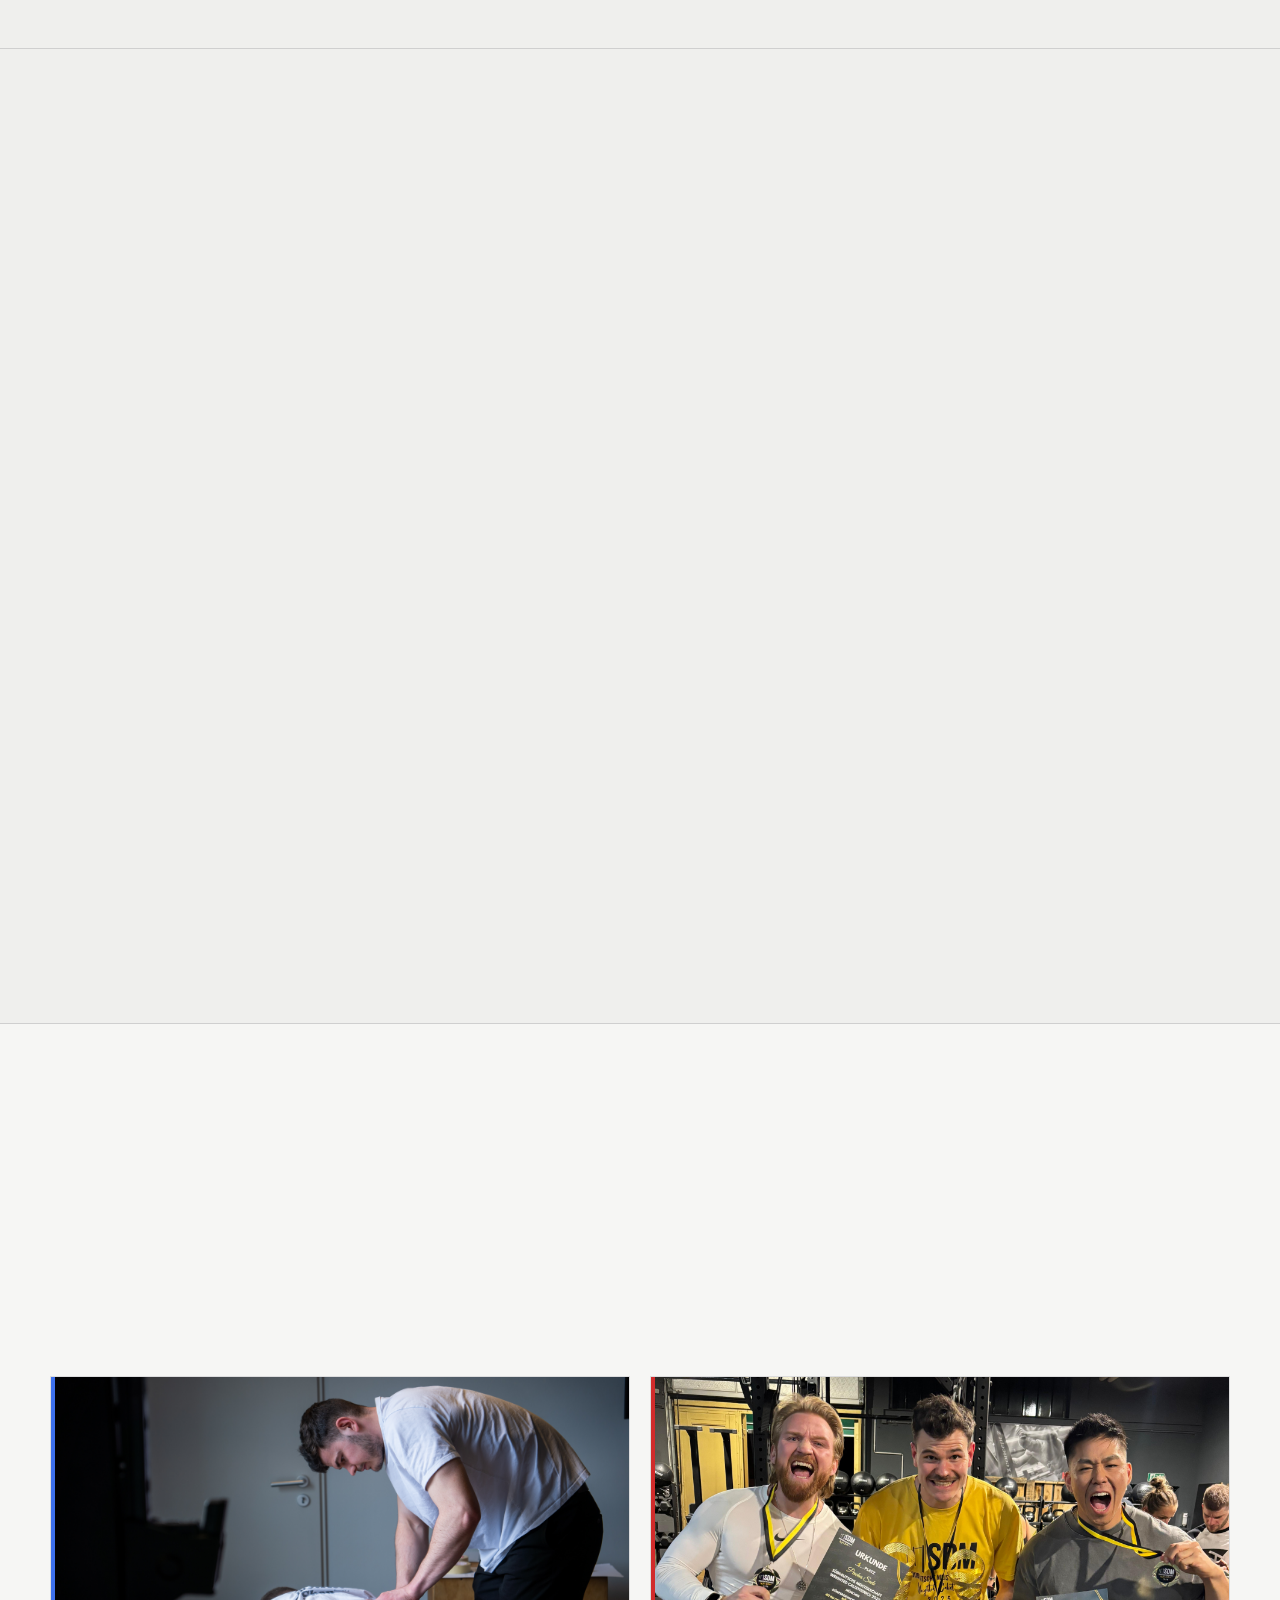
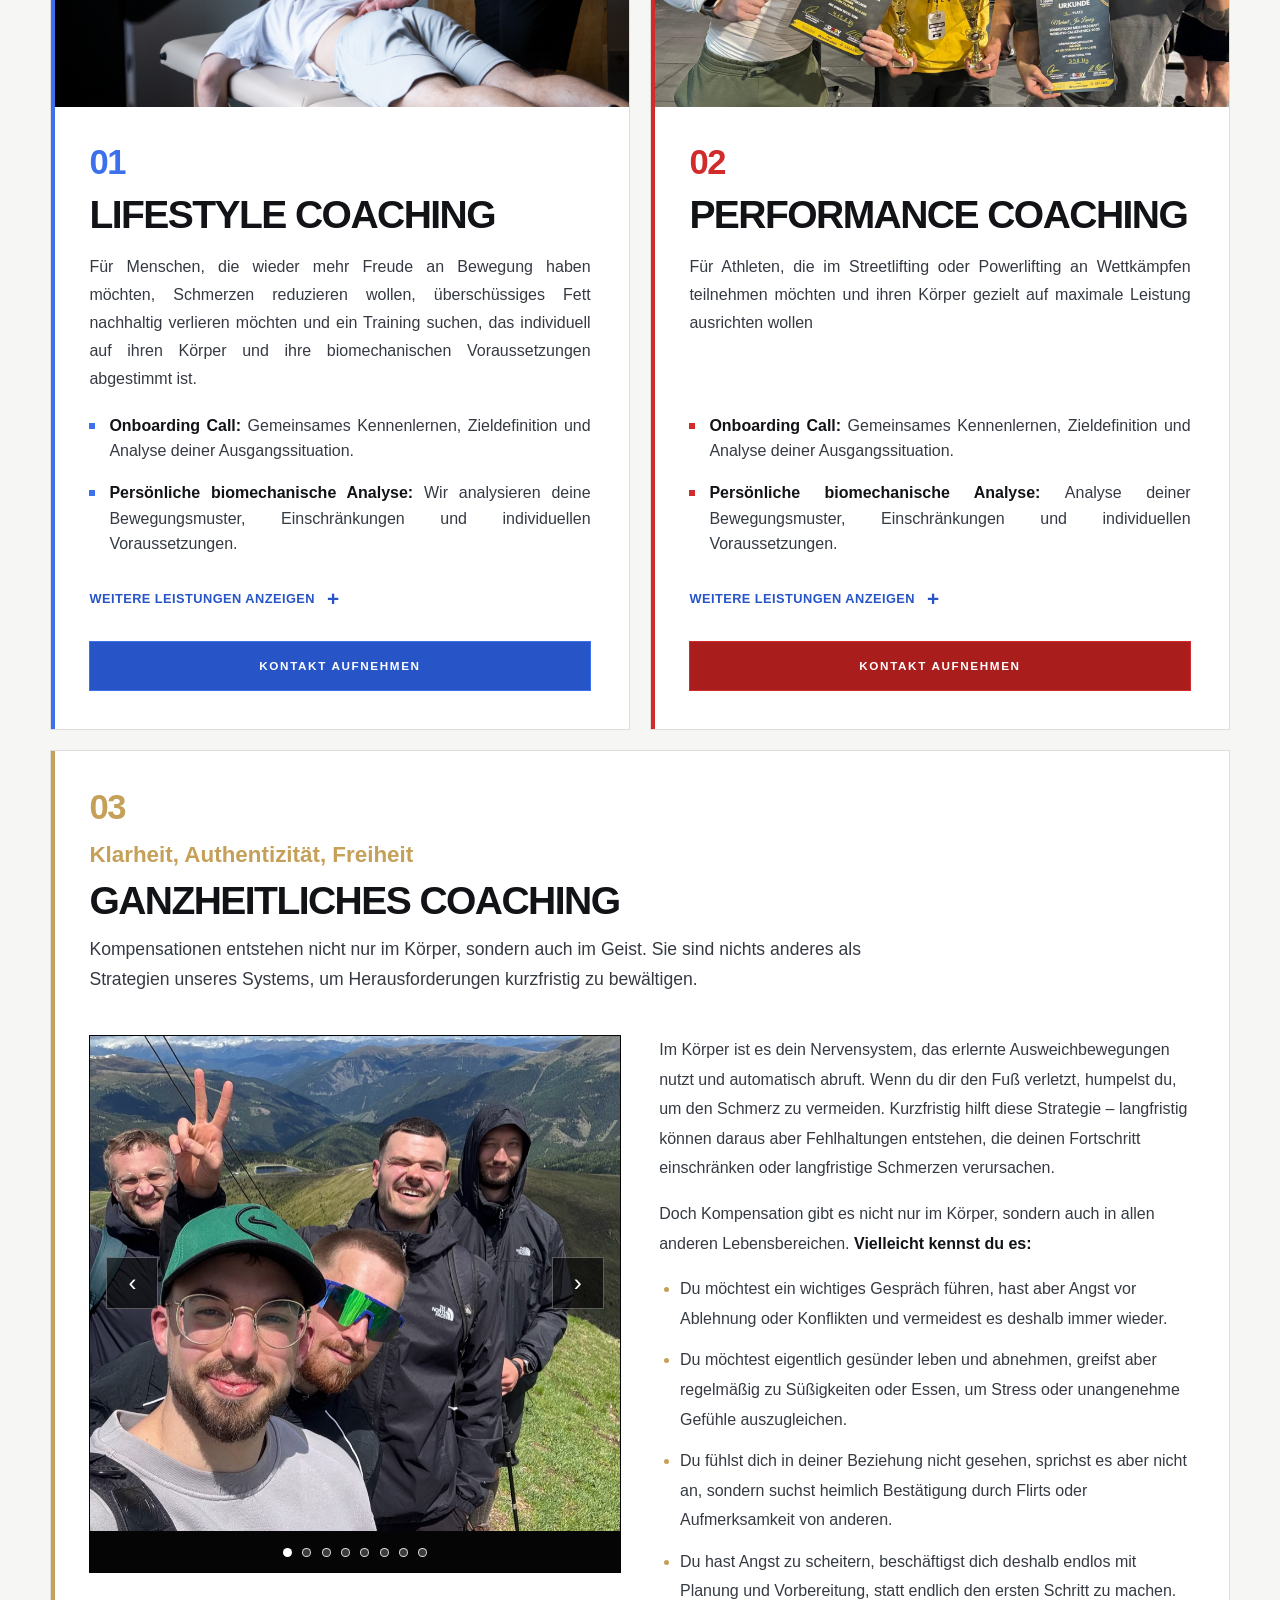
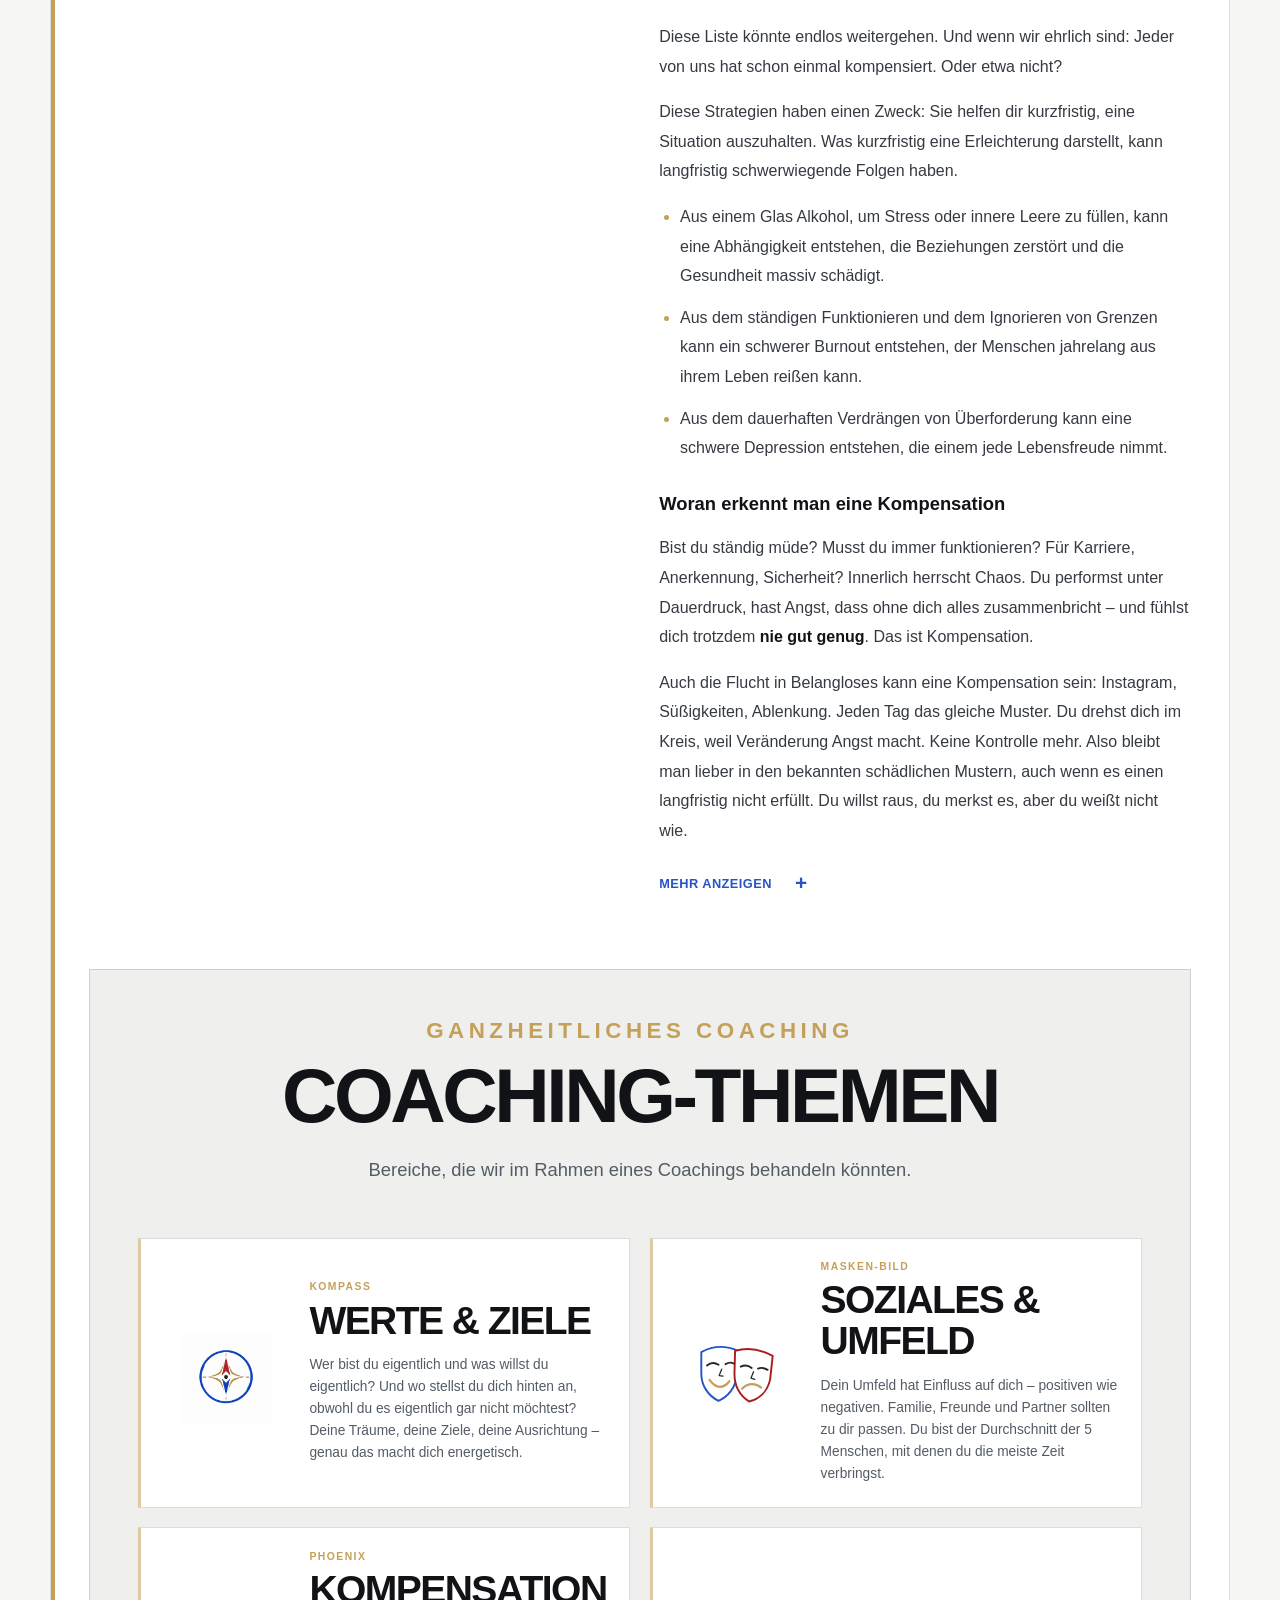
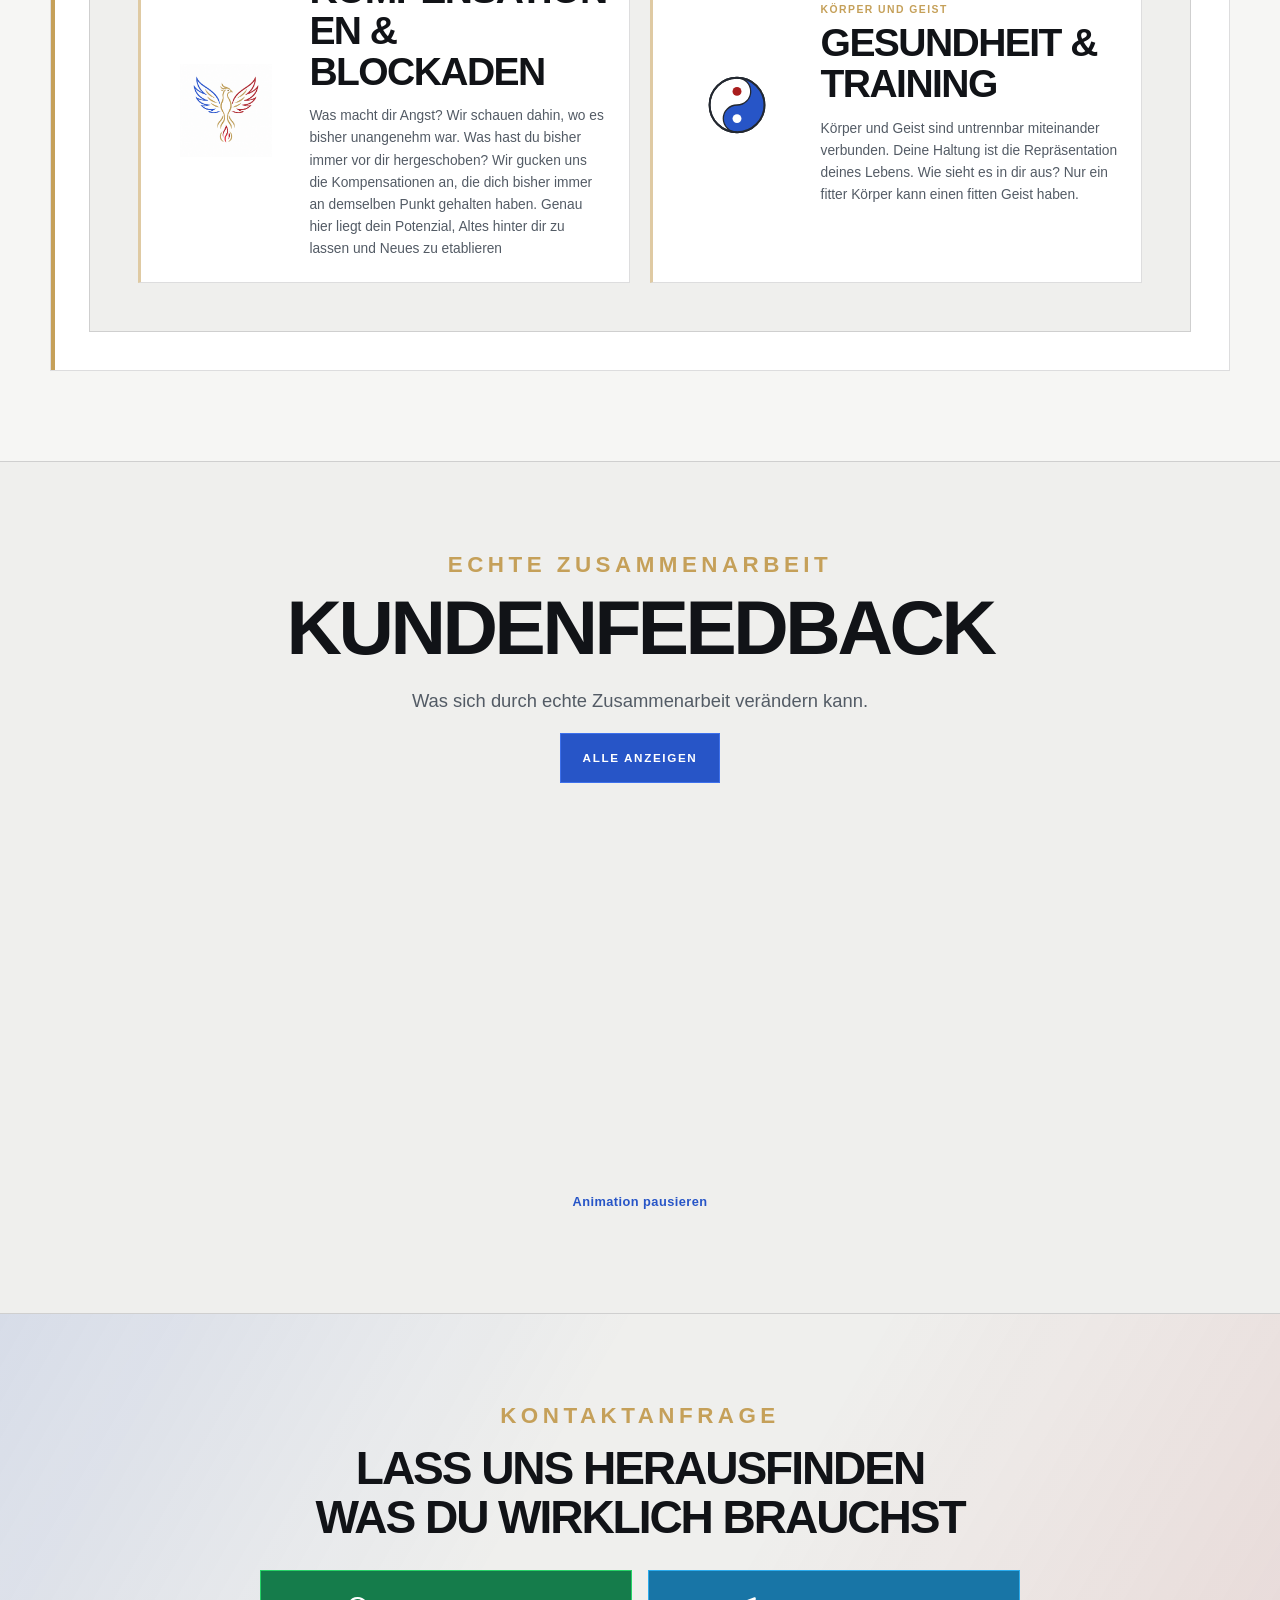
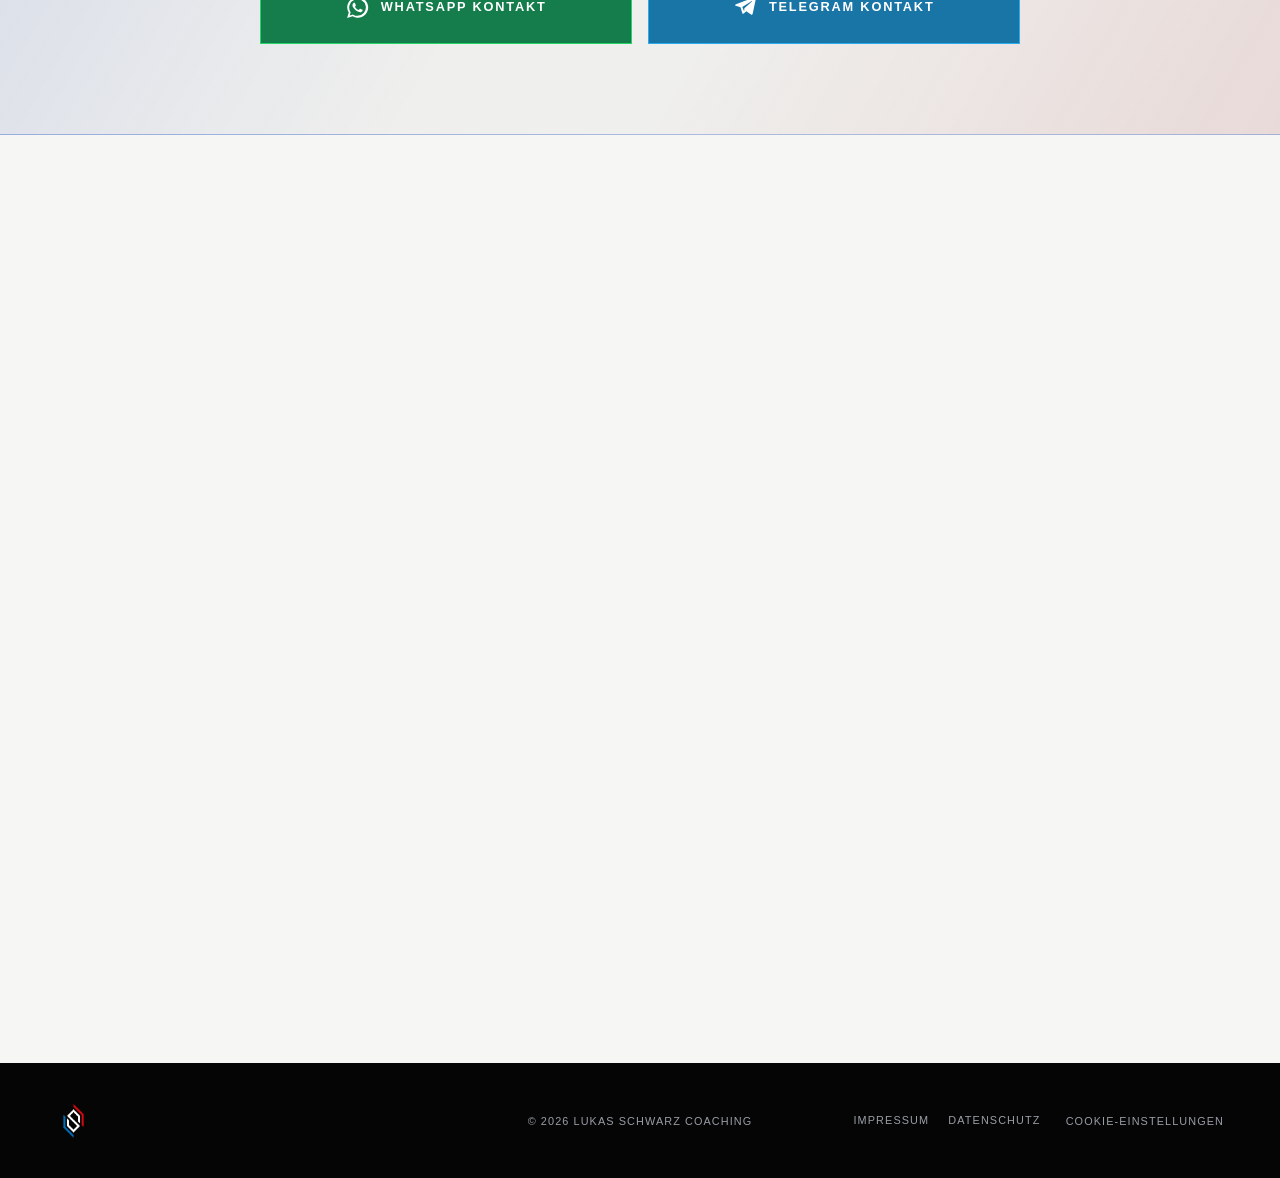
==== commit bda31dec: "Publish customer preview 3225cd3" ====
--- a/index.html
+++ b/index.html
@@ -10,9 +10,9 @@
     <link rel="canonical" href="https://lukasschwarzcoaching.com/">
     <link rel="icon" href="assets/img/Logo-LS_Coaching_white_cut.png">
     <title>Lukas Schwarz Coaching | Kompensierst du noch oder wächst du schon?</title>
-    <link rel="stylesheet" href="assets/custom.css?v=20260901-korrekturneu">
-    <script defer src="assets/cookie-consent.js?v=20260901-korrekturneu"></script>
-    <script defer src="assets/site.js?v=20260901-korrekturneu"></script>
+    <link rel="stylesheet" href="assets/custom.css?v=20260913-finale-verbesserungen-3">
+    <script defer src="assets/cookie-consent.js?v=20260913-finale-verbesserungen-3"></script>
+    <script defer src="assets/site.js?v=20260913-finale-verbesserungen-3"></script>
 </head>
 
 <body class="site-body bg-brand-dark text-gray-300 antialiased">
@@ -57,7 +57,7 @@
             <div class="hero__content">
                 <div class="hero__message">
                     <p id="hero-kicker" class="section-kicker">Dein Körper. Dein Leben. Dein Weg.</p>
-                    <h1 id="hero-headline">Kompensierst du noch<br>oder <span>wächst du schon?</span></h1>
+                    <h1 id="hero-headline">Kompensierst du noch oder<br><span>wächst du</span><br><span>schon?</span></h1>
                     <p id="hero-subline" class="hero__subline">Bewegen. Verstehen. Fühlen.</p>
                 </div>
             </div>
@@ -107,18 +107,15 @@
                             </details>
                         </div>
                     </div>
+                    <section id="themen" class="holistic-topics scroll-mt-24" aria-labelledby="topics-title">
+                        <header class="section-heading reveal">
+                            <p id="topics-eyebrow" class="section-kicker">Ganzheitliches Coaching</p>
+                            <h2 id="topics-title">Coaching-Themen</h2>
+                            <p id="topics-subline">Bereiche, die wir im Rahmen eines Coachings behandeln könnten.</p>
+                        </header>
+                        <div id="topics-root" class="topics-grid"></div>
+                    </section>
                 </article>
-            </div>
-        </section>
-
-        <section id="themen" class="topics-section scroll-mt-24">
-            <div class="section-shell">
-                <header class="section-heading reveal">
-                    <p class="section-kicker">Dein System als Ganzes</p>
-                    <h2 id="topics-title">Coaching-Themen</h2>
-                    <p id="topics-subline">Bereiche, die wir im Rahmen eines Coachings behandeln könnten.</p>
-                </header>
-                <div id="topics-root" class="topics-grid"></div>
             </div>
         </section>
 
@@ -129,7 +126,7 @@
                     <p class="section-kicker">Echte Zusammenarbeit</p>
                     <h2>Kundenfeedback</h2>
                     <p>Was sich durch echte Zusammenarbeit verändern kann.</p>
-                    <a href="kundenfeedback.html" class="text-link testimonial-more">Mehr anzeigen</a>
+                    <a href="kundenfeedback.html" class="button button--blue testimonial-more">Alle anzeigen</a>
                 </header>
             </div>
             <div class="testimonial-carousel" data-testimonial-carousel tabindex="0" role="region" aria-label="Kundenfeedback – mit den Pfeiltasten blättern">
@@ -156,7 +153,7 @@
         <section id="faq" class="faq-section scroll-mt-24">
             <div class="section-shell faq-section__inner">
                 <header class="section-heading reveal">
-                    <p class="section-kicker">Klar gefragt. Klar beantwortet.</p>
+                    <p class="section-kicker">Häufige Fragen</p>
                     <h2>FAQ</h2>
                 </header>
                 <div id="faq-root" class="faq-columns reveal"></div>
--- a/assets/custom.css
+++ b/assets/custom.css
@@ -14,6 +14,7 @@
     --color-red-bright: #d12b2b;
     --color-gold: #c5a059;
     --color-link: #8aaafa;
+    --eyebrow-size: clamp(1.05rem, 2vw, 1.4rem);
     --nav-height: 76px;
     --section-space: clamp(4rem, 7vw, 7rem);
     --shell: min(1180px, calc(100vw - 2rem));
@@ -96,7 +97,7 @@
 .section-kicker {
     margin: 0 0 0.9rem;
     color: var(--color-gold);
-    font-size: 0.73rem;
+    font-size: var(--eyebrow-size);
     font-weight: 800;
     letter-spacing: 0.2em;
     text-transform: uppercase;
@@ -445,7 +446,7 @@
     object-fit: cover;
     object-position: center 46%;
     filter: brightness(0.82) saturate(0.88);
-    transform: scale(1.015);
+    transform: scale(1.08);
 }
 
 .hero__shade {
@@ -1029,13 +1030,14 @@
 }
 
 .testimonial-card__more::after {
-    content: "  ->";
-    color: var(--color-gold);
+    content: none;
 }
 
 .testimonial-card__more:hover,
 .testimonial-card__more:focus-visible {
-    color: #fff;
+    color: var(--color-link);
+    text-decoration: underline;
+    text-underline-offset: 4px;
 }
 
 /* Contact */
@@ -1355,6 +1357,36 @@
     right: 1rem;
 }
 
+.gallery-dots {
+    display: flex;
+    justify-content: center;
+    flex-wrap: wrap;
+    gap: 0.65rem;
+    padding: 1rem;
+    background: #050506;
+}
+
+.gallery-dot {
+    width: 9px;
+    height: 9px;
+    padding: 0;
+    border: 1px solid rgba(255, 255, 255, 0.82);
+    border-radius: 50% !important;
+    background: rgba(255, 255, 255, 0.22);
+    cursor: pointer;
+}
+
+.gallery-dot:hover,
+.gallery-dot:focus-visible,
+.gallery-dot.is-active {
+    background: #fff;
+}
+
+.gallery-dot:focus-visible {
+    outline: 2px solid var(--color-gold);
+    outline-offset: 3px;
+}
+
 .gallery-thumbs {
     margin-top: 1rem;
     display: grid;
@@ -1394,6 +1426,27 @@
     background: #0c0d0e;
 }
 
+.holistic-topics {
+    margin-top: clamp(2.5rem, 5vw, 4.5rem);
+    padding: clamp(1.5rem, 4vw, 3rem);
+    border: 1px solid var(--color-line);
+    background: var(--color-bg-soft);
+}
+
+.holistic-topics .section-heading {
+    max-width: 980px;
+    margin-bottom: clamp(2rem, 4vw, 3.25rem);
+}
+
+.holistic-topics .topic-card {
+    background: var(--color-surface-raised);
+}
+
+.holistic-topics .topic-card h3 {
+    white-space: normal;
+    overflow-wrap: anywhere;
+}
+
 .topics-section .section-heading {
     max-width: 980px;
     margin-bottom: clamp(2rem, 4vw, 3.25rem);
@@ -1444,6 +1497,13 @@
     inset: 9px;
     border: 1px solid rgba(255, 255, 255, 0.08);
     pointer-events: none;
+}
+
+.topic-card__picture {
+    width: 100%;
+    height: 100%;
+    display: grid;
+    place-items: center;
 }
 
 .topic-card__index {
@@ -1982,7 +2042,7 @@
 
     .hero-image {
         object-position: 54% 44%;
-        transform: scale(1.16);
+        transform: scale(1.2);
     }
 
     .hero__shade {
@@ -2354,7 +2414,7 @@
 .hero__message { --color-gold: #c5a059; max-width: 960px; border-left: 3px solid var(--color-gold); padding-left: clamp(1.2rem, 3vw, 2.5rem); }
 .hero__message h1 { font-size: clamp(2.8rem, 6.5vw, 6.2rem); line-height: 1.02; text-wrap: balance; }
 .hero__message h1 span { color: var(--color-gold); }
-.hero__message .section-kicker { color: var(--color-gold); }
+.hero__message .section-kicker { color: var(--color-gold); font-size: clamp(1.1rem, 2.15vw, 1.55rem); }
 .hero__message .hero__subline { margin-top: 1.3rem; font-size: clamp(1.05rem, 2vw, 1.5rem); color: #fff; }
 .section-heading > p:not(.section-kicker) {
     max-width: 660px;
@@ -2409,7 +2469,7 @@
 .coaching-card__action { margin: 0 var(--card-space) var(--card-space); width: calc(100% - 2 * var(--card-space)); align-self: end; }
 .coaching-card--holistic { --offer-accent: var(--color-gold); margin-top: 1.25rem; padding: var(--card-space); overflow: visible; grid-template-rows: auto auto; }
 .holistic-intro { margin-bottom: 2.5rem; text-align: left; }
-.holistic-tagline { margin: 0 0 0.8rem; color: var(--color-gold); font-size: clamp(1.05rem, 2vw, 1.4rem); font-weight: 700; line-height: 1.3; }
+.holistic-tagline { margin: 0 0 0.8rem; color: var(--color-gold); font-size: var(--eyebrow-size); font-weight: 700; line-height: 1.3; }
 .holistic-copy h4, #holistic-expanded h4 { margin: 0.75rem 0 0; color: var(--color-text); font-size: 1.15rem; line-height: 1.45; }
 .holistic-copy strong, #holistic-expanded strong, #philosophy-copy strong { color: var(--color-text); font-weight: 800; }
 .holistic-list { margin: 0; padding-left: 1.3rem; display: grid; gap: 0.75rem; }
@@ -2422,7 +2482,8 @@
 .people-gallery--single .gallery-stage img { height: clamp(320px, 55vh, 650px); }
 .coaching-card--holistic .content-disclosure { padding: 0; margin-top: 1rem; }
 
-.topics-section .section-heading h2 { font-size: clamp(2.45rem, 6vw, 5.5rem); line-height: 0.95; }
+.topics-section .section-heading h2,
+.holistic-topics .section-heading h2 { font-size: clamp(2.45rem, 6vw, 5.5rem); line-height: 0.95; }
 .topic-card__image { background: transparent; border: 0; box-shadow: none; }
 .topic-card__image::after { display: none; }
 .topic-card__index { color: var(--color-gold); }
@@ -2444,7 +2505,14 @@
 .testimonial-detail__copy { min-width: 0; position: sticky; top: var(--feedback-sticky-top, calc(var(--nav-height) + 1.5rem)); padding: clamp(1.5rem, 3vw, 2.75rem); }
 .testimonial-detail__copy blockquote { margin: 1em 0 0; font-style: normal; font-size: 1rem; }
 .testimonial-detail__copy .testimonial-card__result { margin: 0; }
-#feedback-julia .testimonial-detail__copy { padding-top: 1.25rem; }
+.coaching-card--holistic .holistic-copy p,
+.coaching-card--holistic .content-disclosure__body p,
+.coaching-card--holistic .holistic-list li {
+    text-align: left;
+    text-justify: auto;
+    hyphens: none;
+    -webkit-hyphens: none;
+}
 
 /* Only long-form copy is justified; labels, headings and narrow cards stay left-aligned. */
 .approach-paragraphs p, .content-disclosure__body p, .holistic-copy p,
@@ -2500,7 +2568,9 @@
     .holistic-layout { grid-template-columns: 1fr; }
     .people-gallery--single { position: static; }
     .people-gallery--single .gallery-stage img { height: 340px; max-height: 60svh; }
-    .topics-section .section-heading h2 { font-size: clamp(2.1rem, 9vw, 3.5rem); }
+    .topics-section .section-heading h2,
+    .holistic-topics .section-heading h2 { font-size: clamp(2.1rem, 9vw, 3.5rem); }
+    .holistic-topics { margin-inline: -0.7rem; padding: 1.25rem 0.7rem; }
     .testimonial-detail, .testimonial-detail:nth-child(even) { grid-template-columns: 1fr; min-height: 0; }
     .testimonial-detail__media, .testimonial-detail__copy { position: static; }
     .testimonial-detail__media img { aspect-ratio: 4 / 5; }
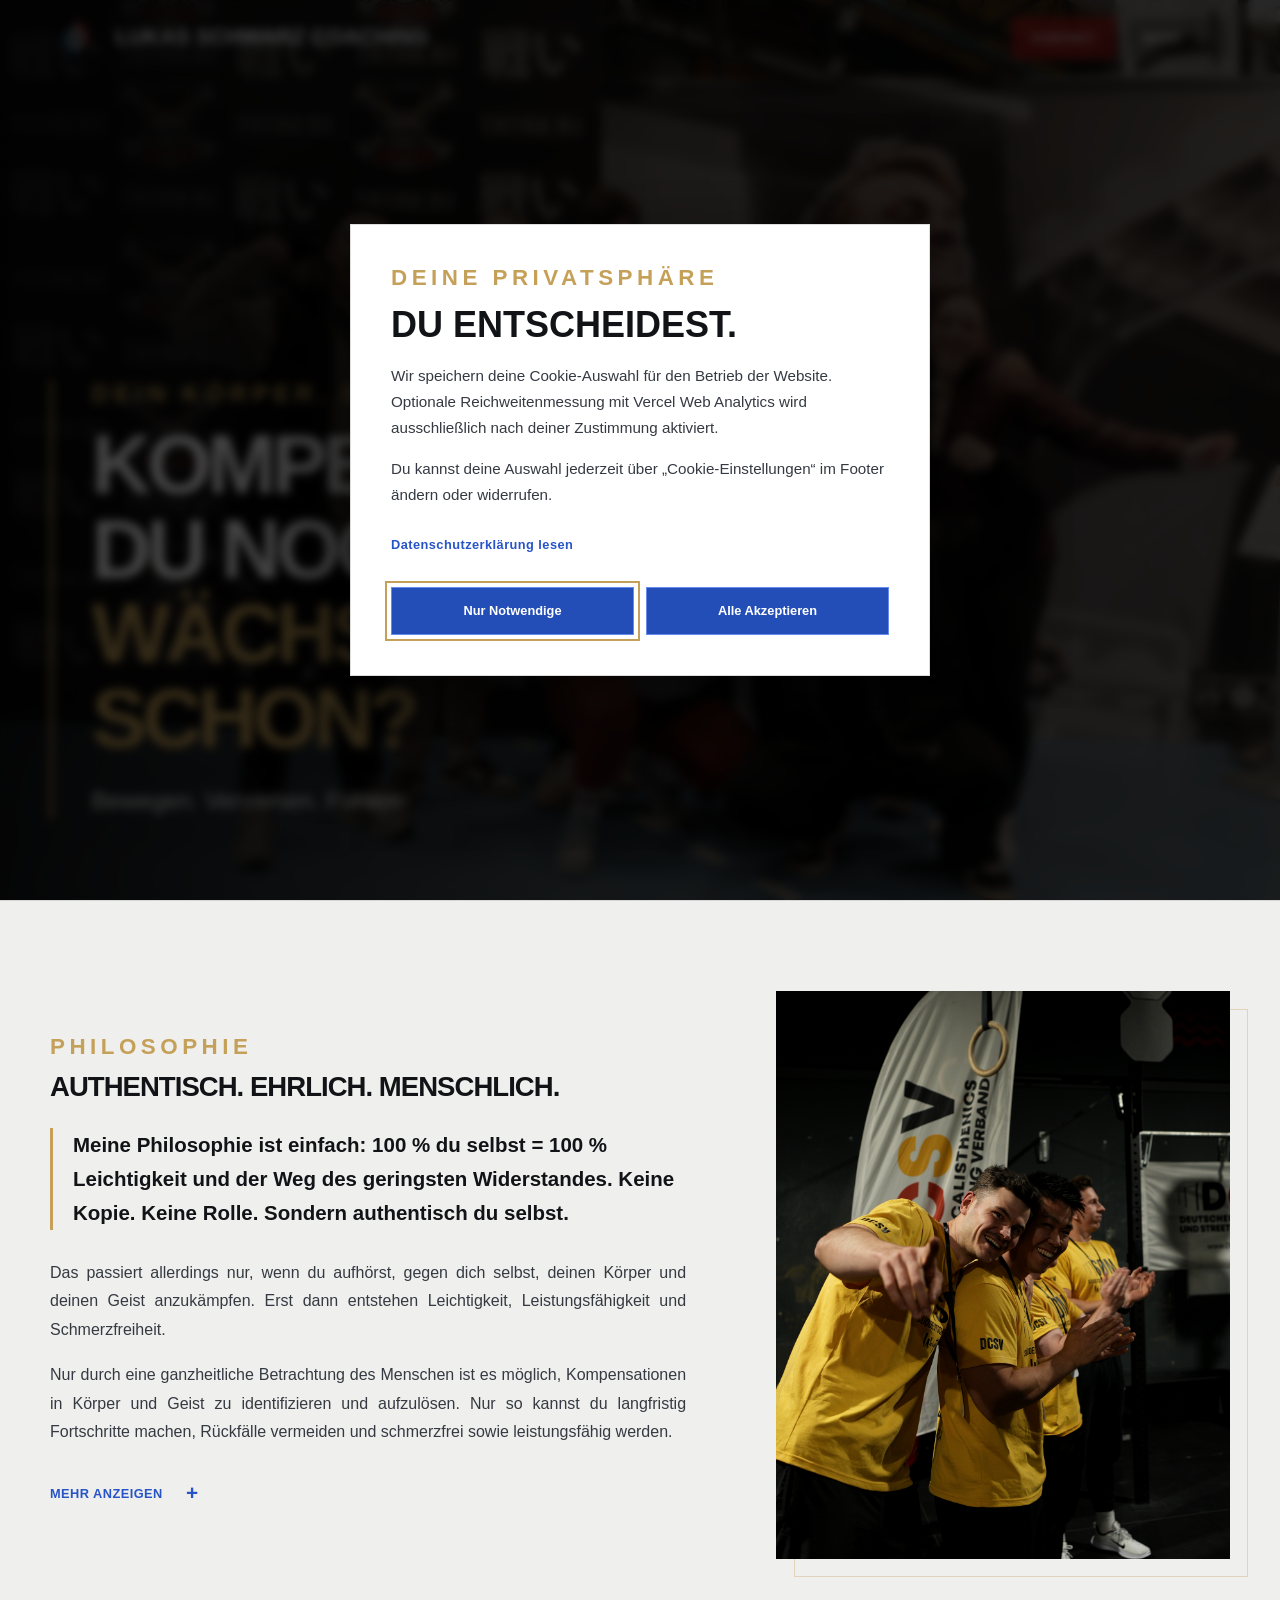
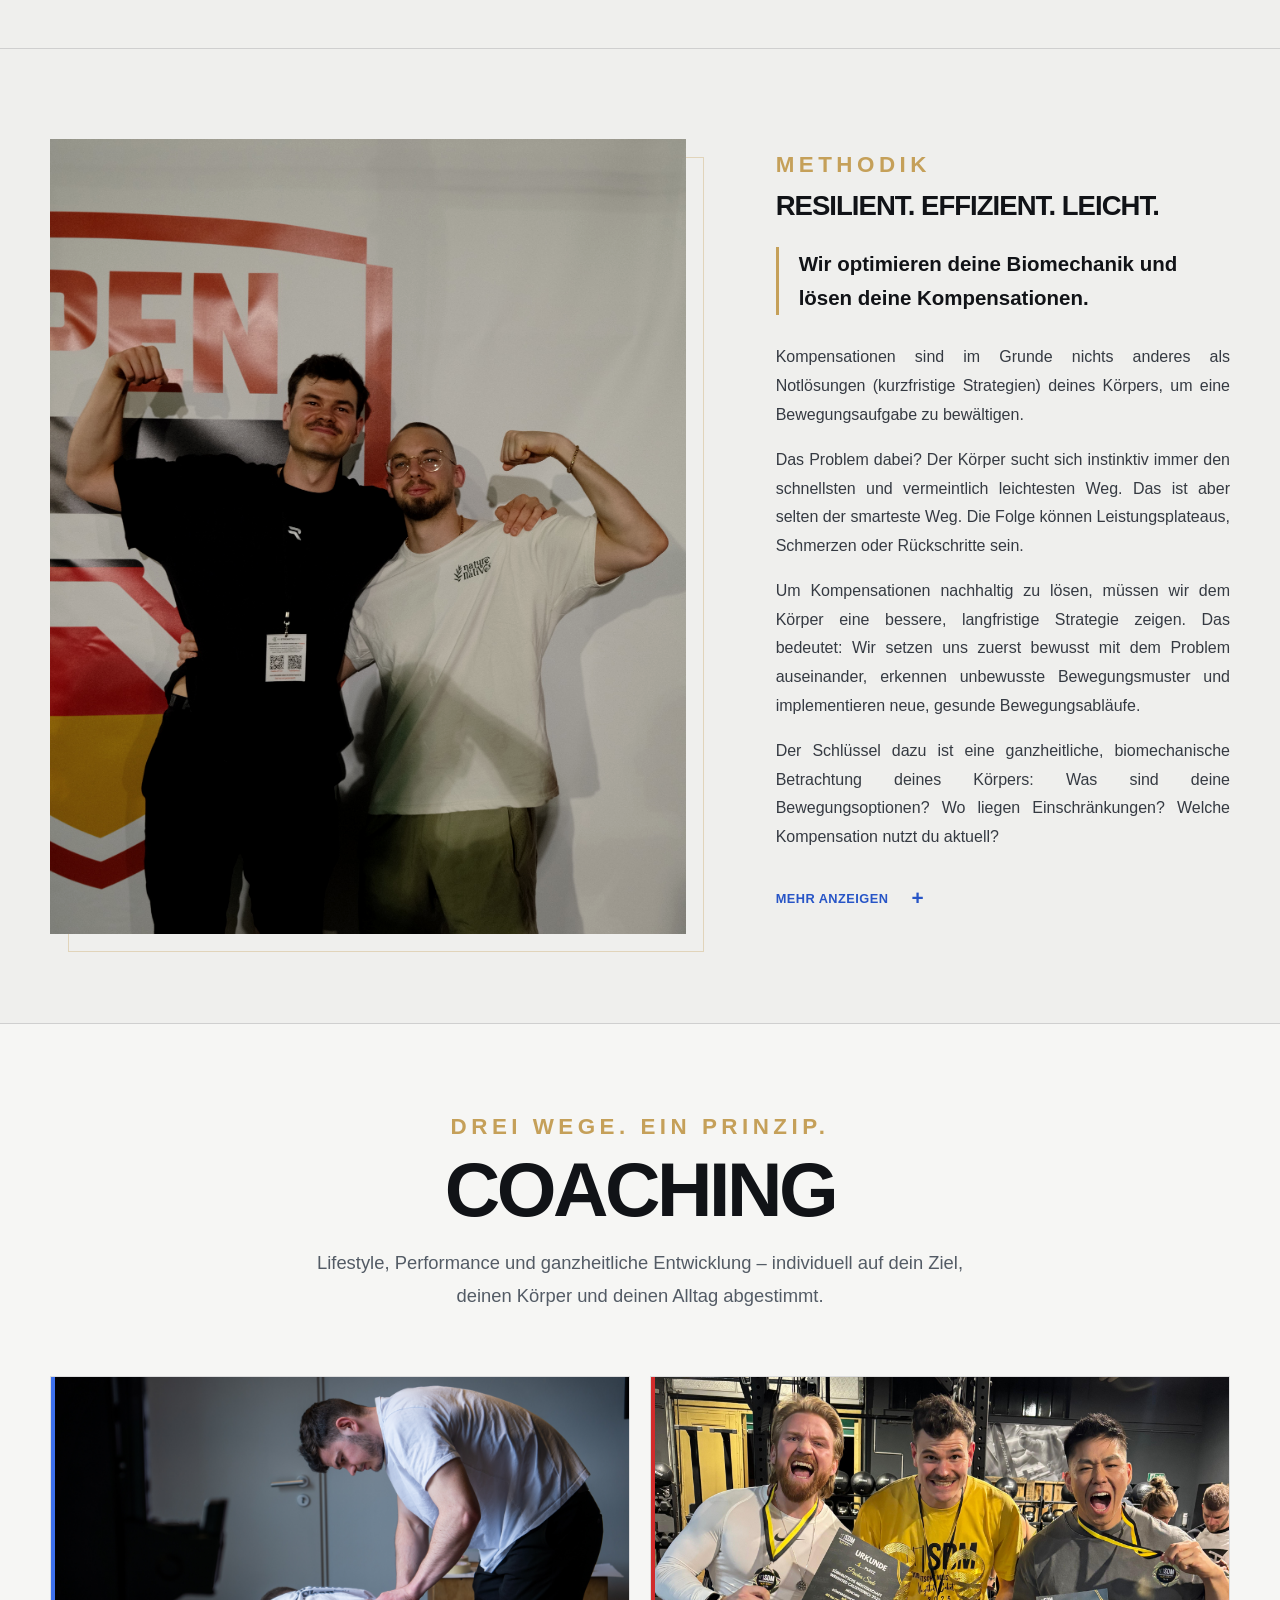
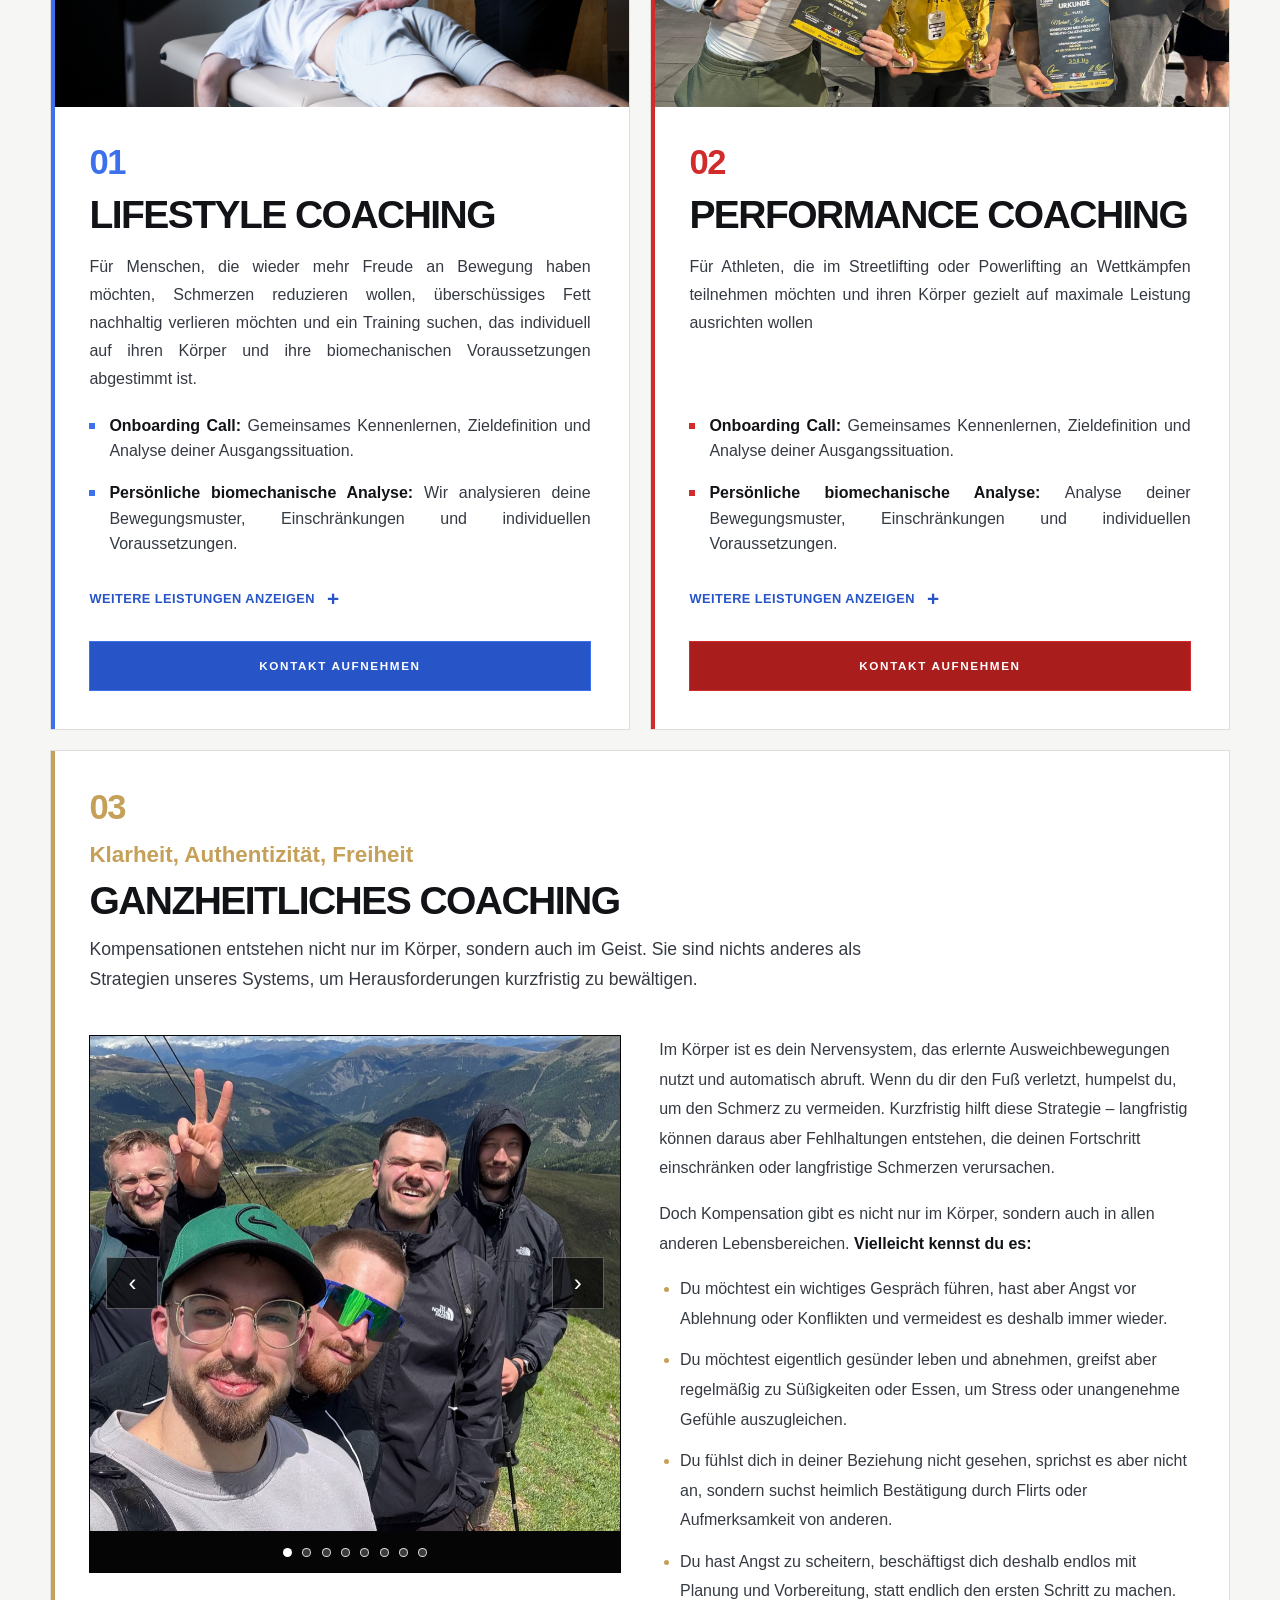
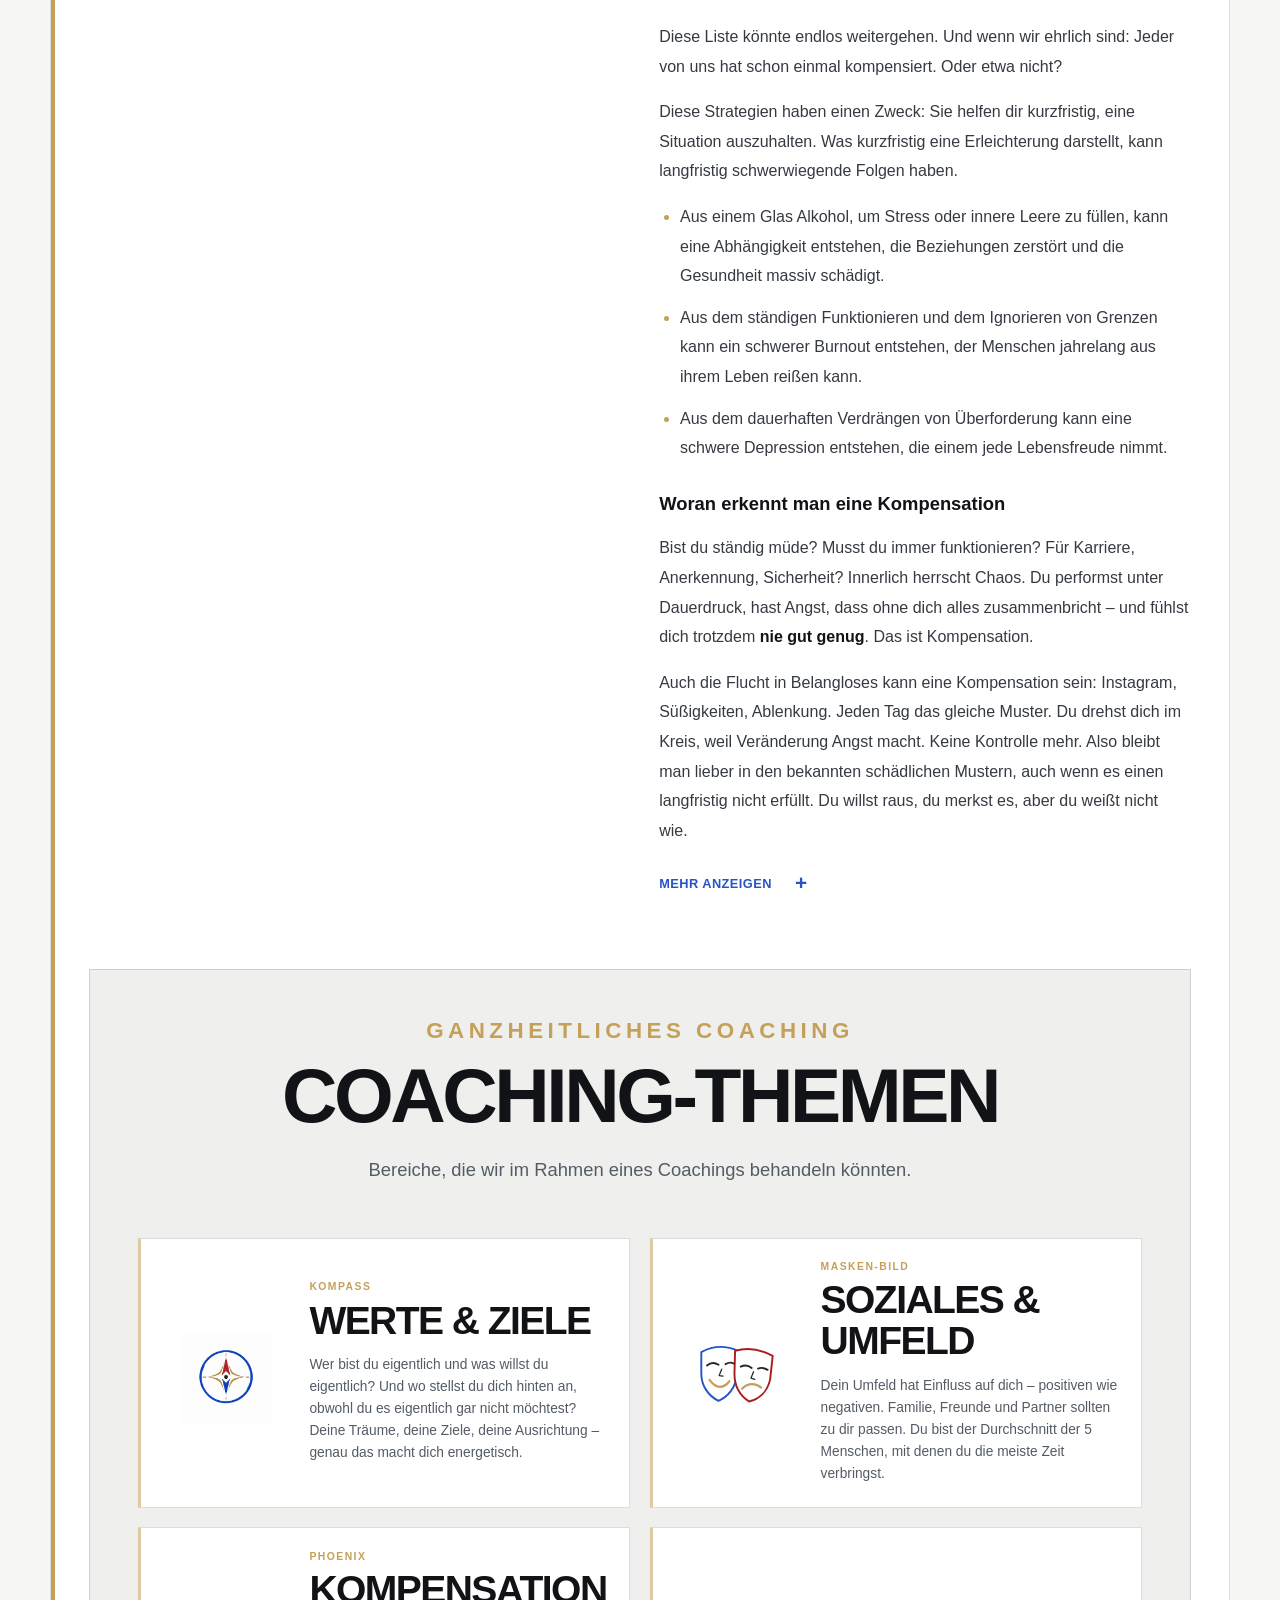
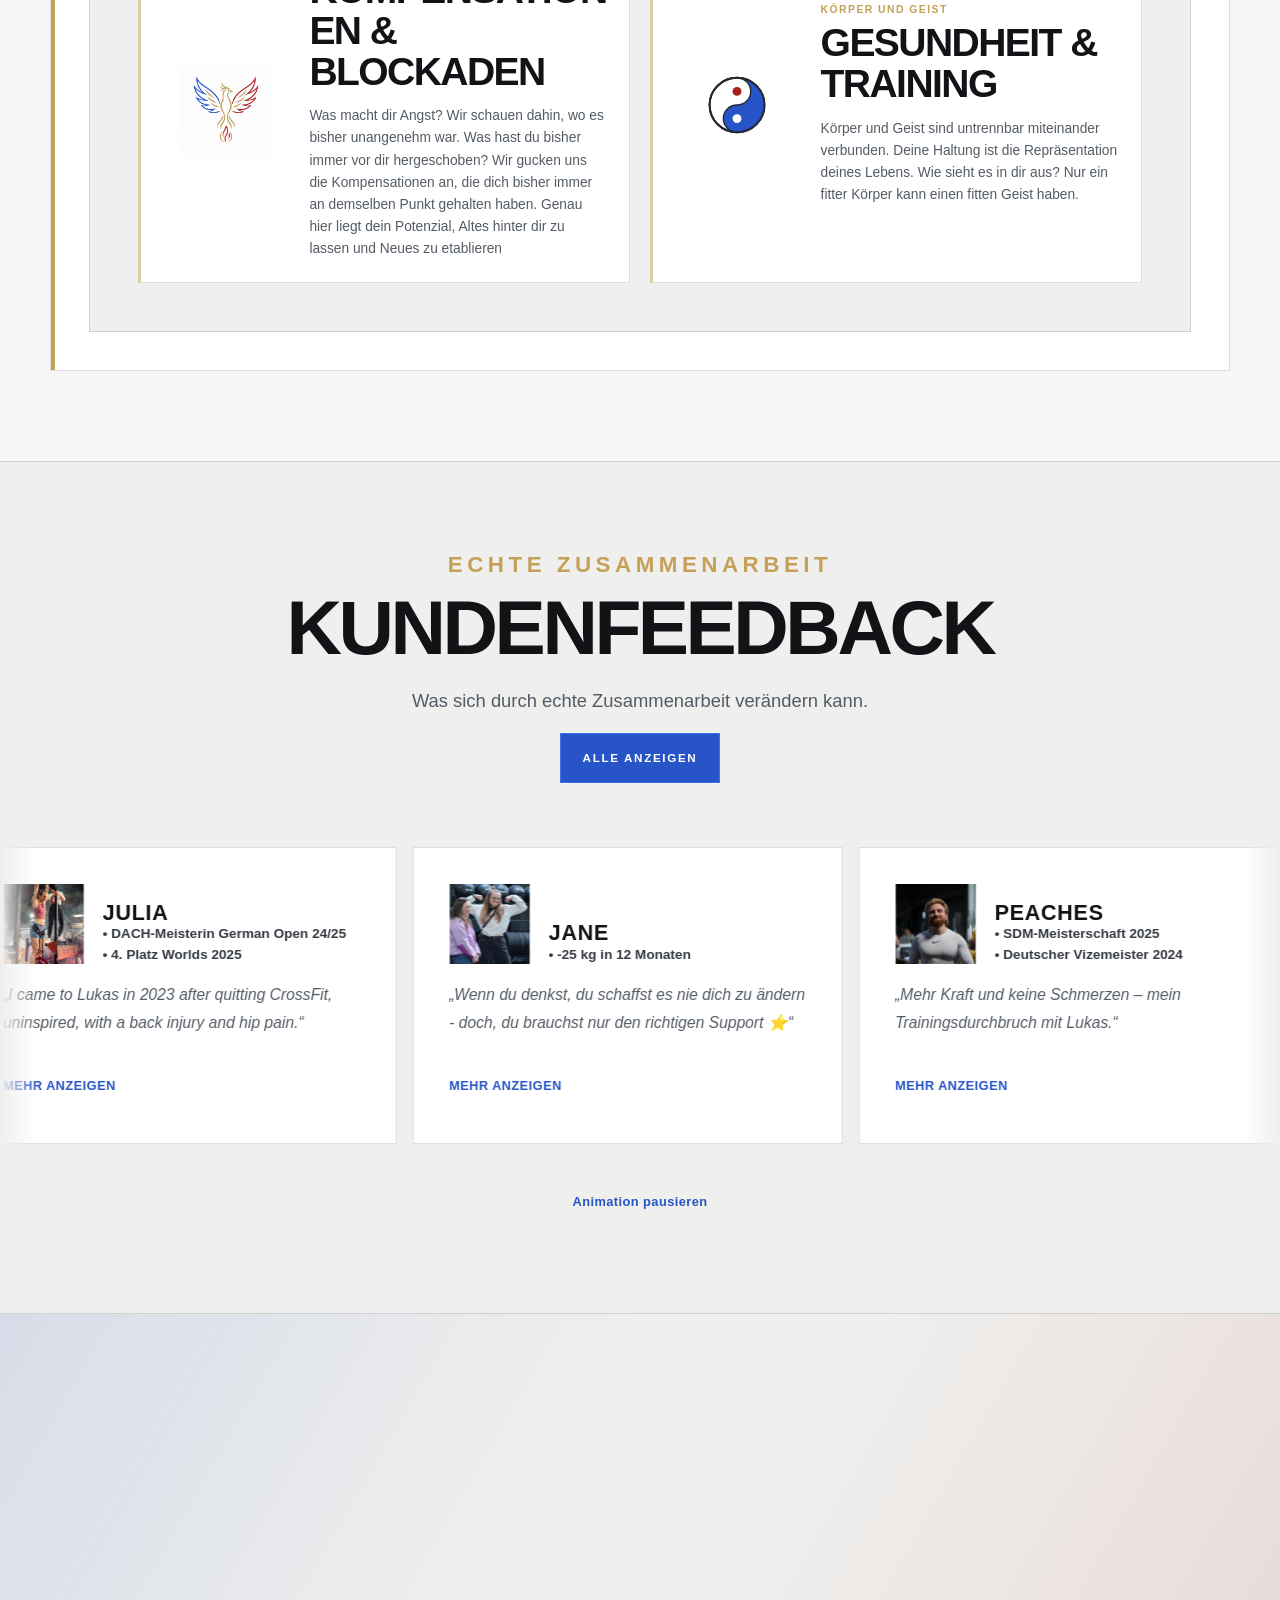
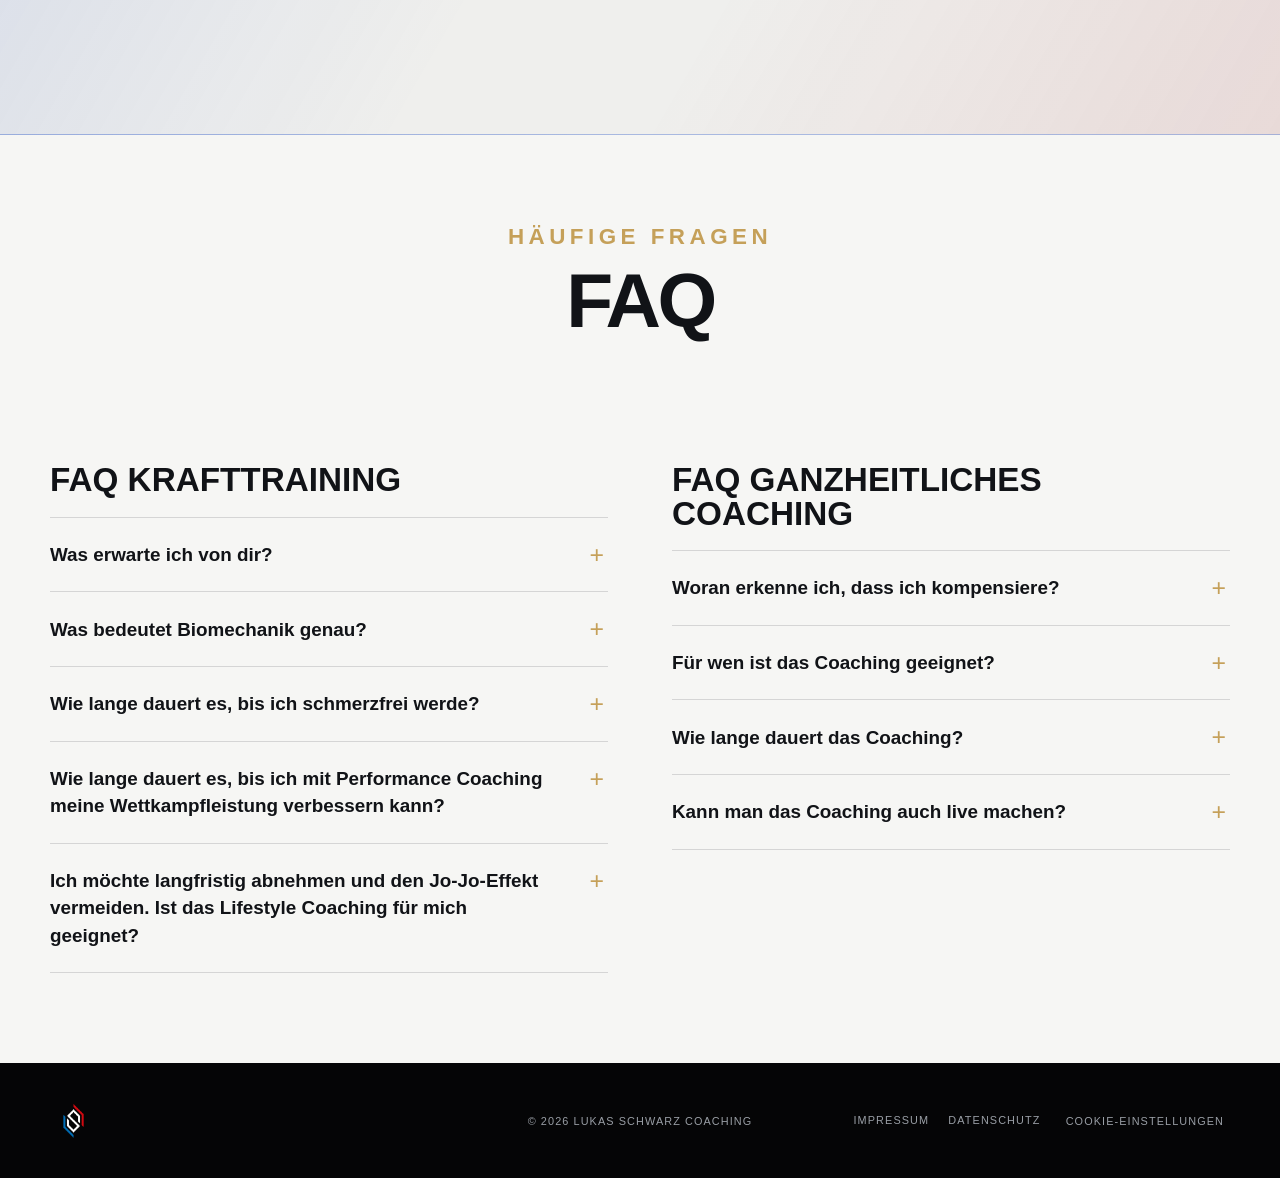
==== commit 1f22c337: "Fix customer preview image caching 9f31d60" ====
--- a/index.html
+++ b/index.html
@@ -12,7 +12,7 @@
     <title>Lukas Schwarz Coaching | Kompensierst du noch oder wächst du schon?</title>
     <link rel="stylesheet" href="assets/custom.css?v=20260913-finale-verbesserungen-3">
     <script defer src="assets/cookie-consent.js?v=20260913-finale-verbesserungen-3"></script>
-    <script defer src="assets/site.js?v=20260913-finale-verbesserungen-3"></script>
+    <script defer src="assets/site.js?v=20260913-finale-verbesserungen-4"></script>
 </head>
 
 <body class="site-body bg-brand-dark text-gray-300 antialiased">
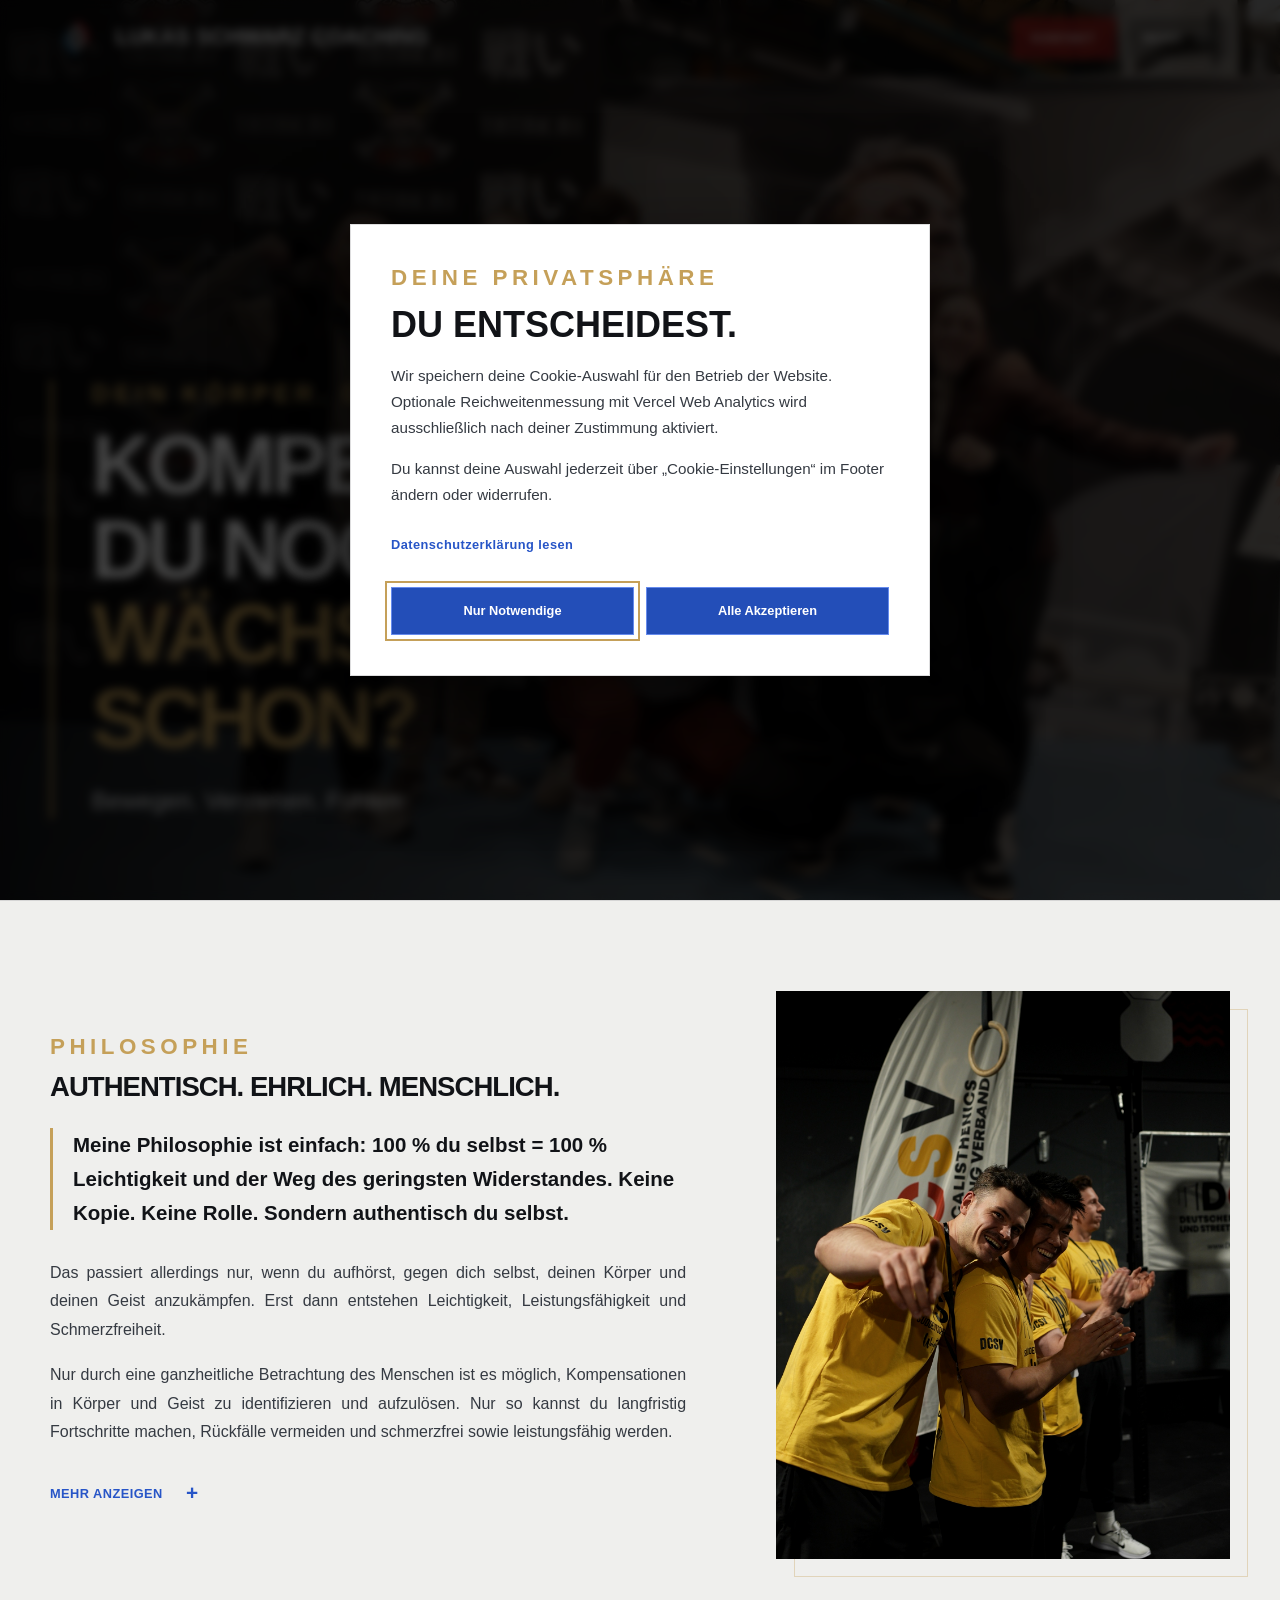
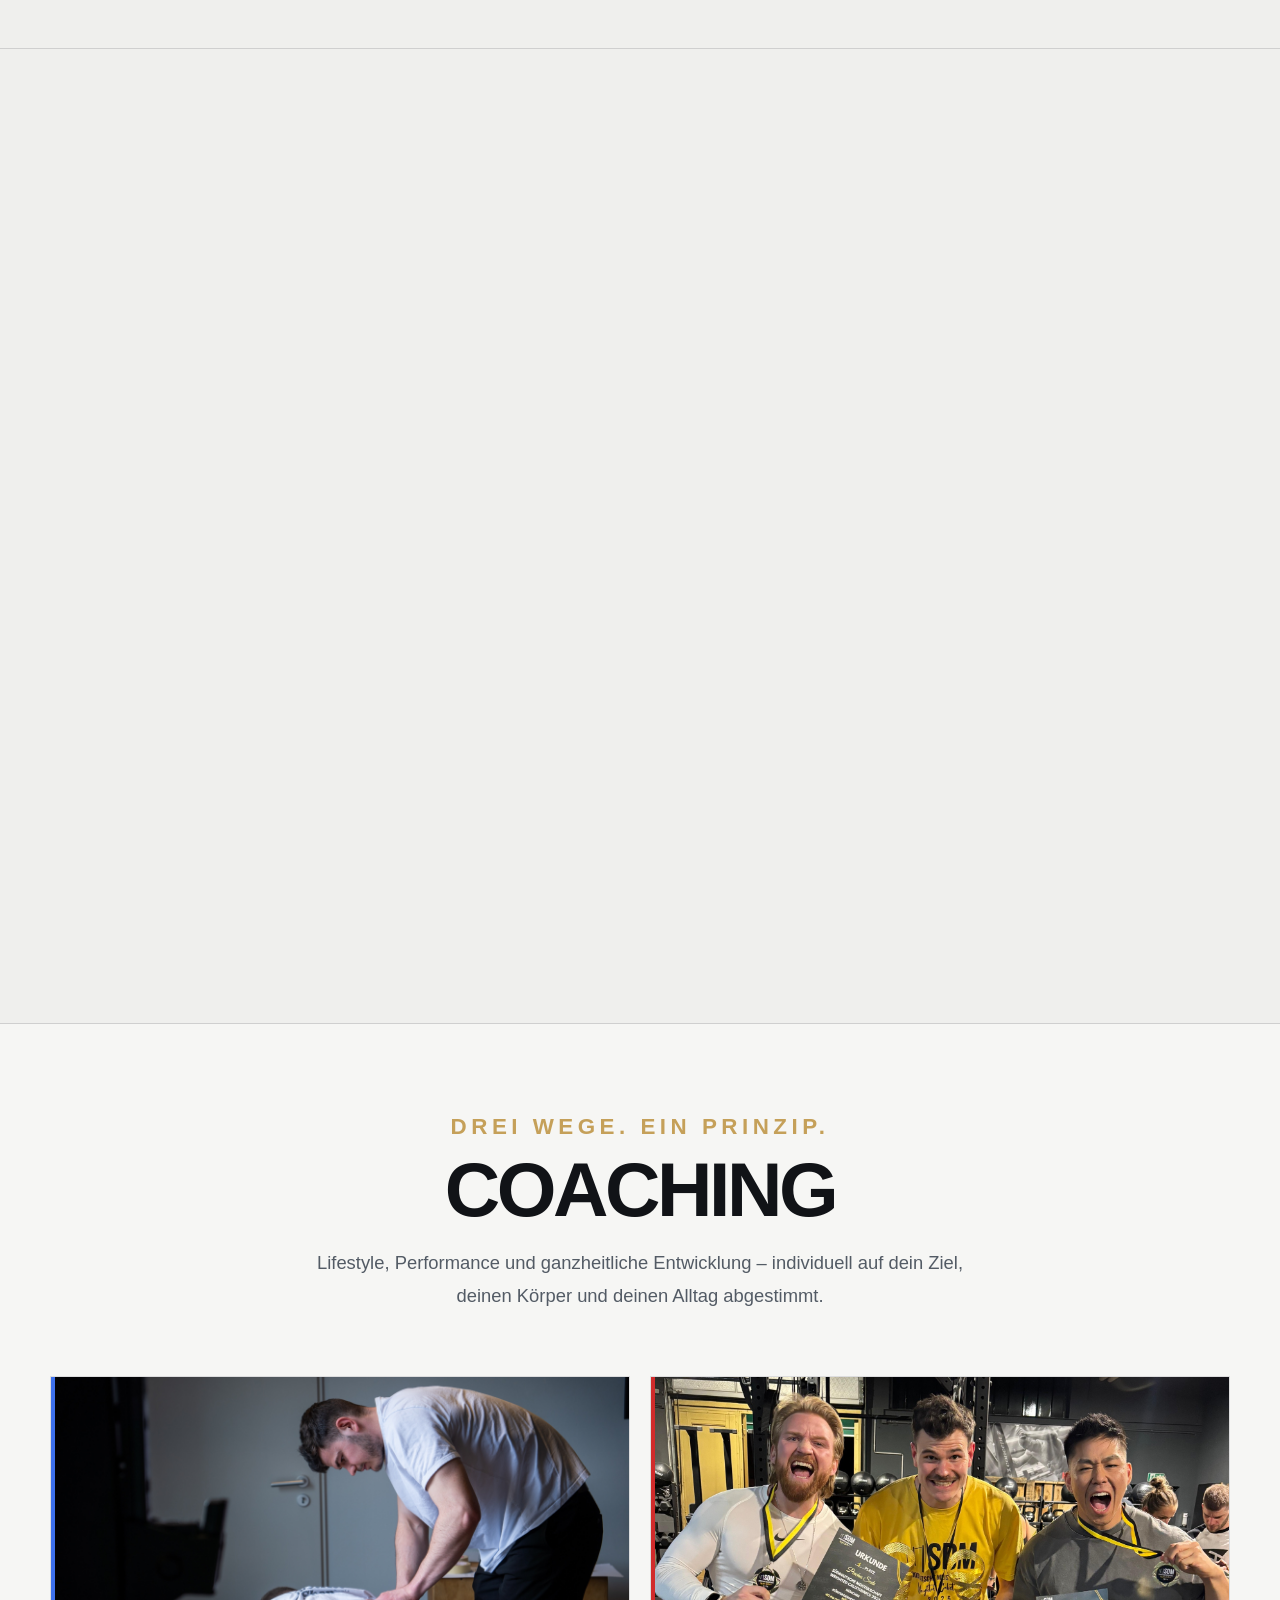
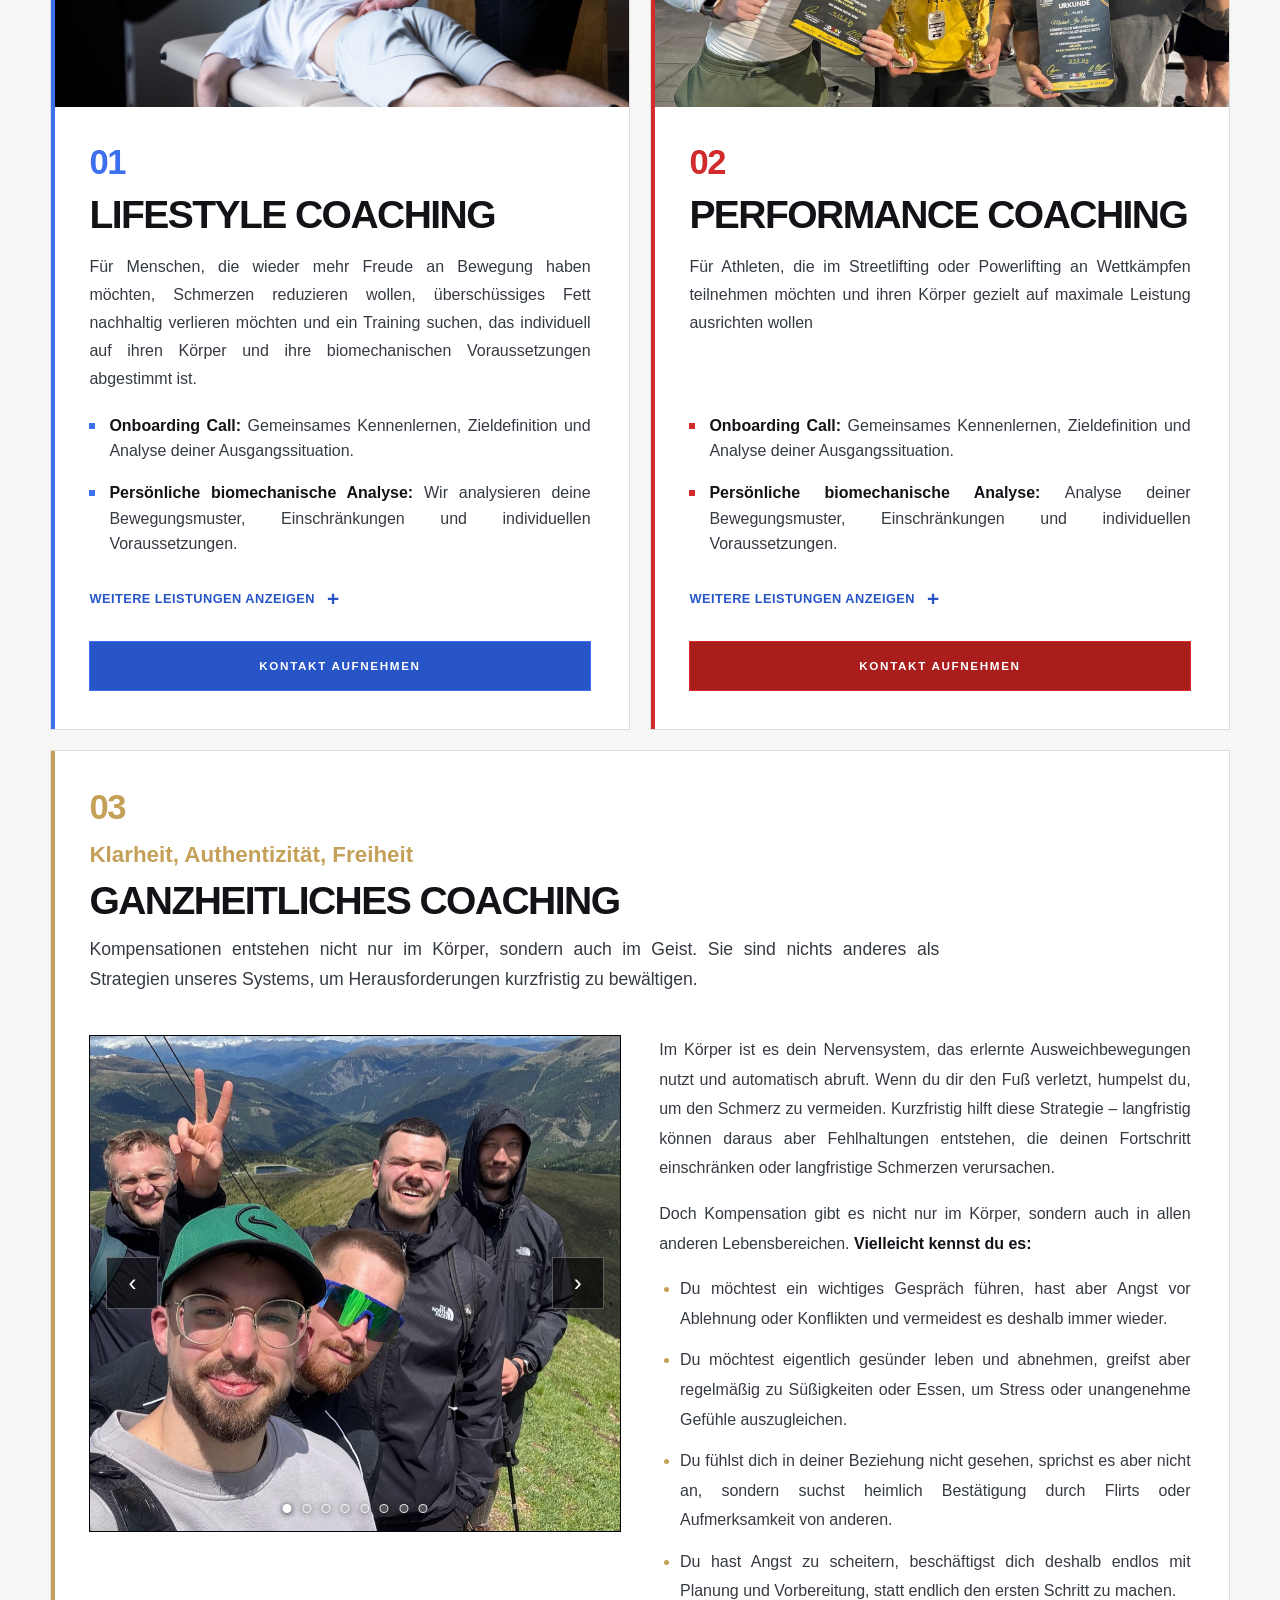
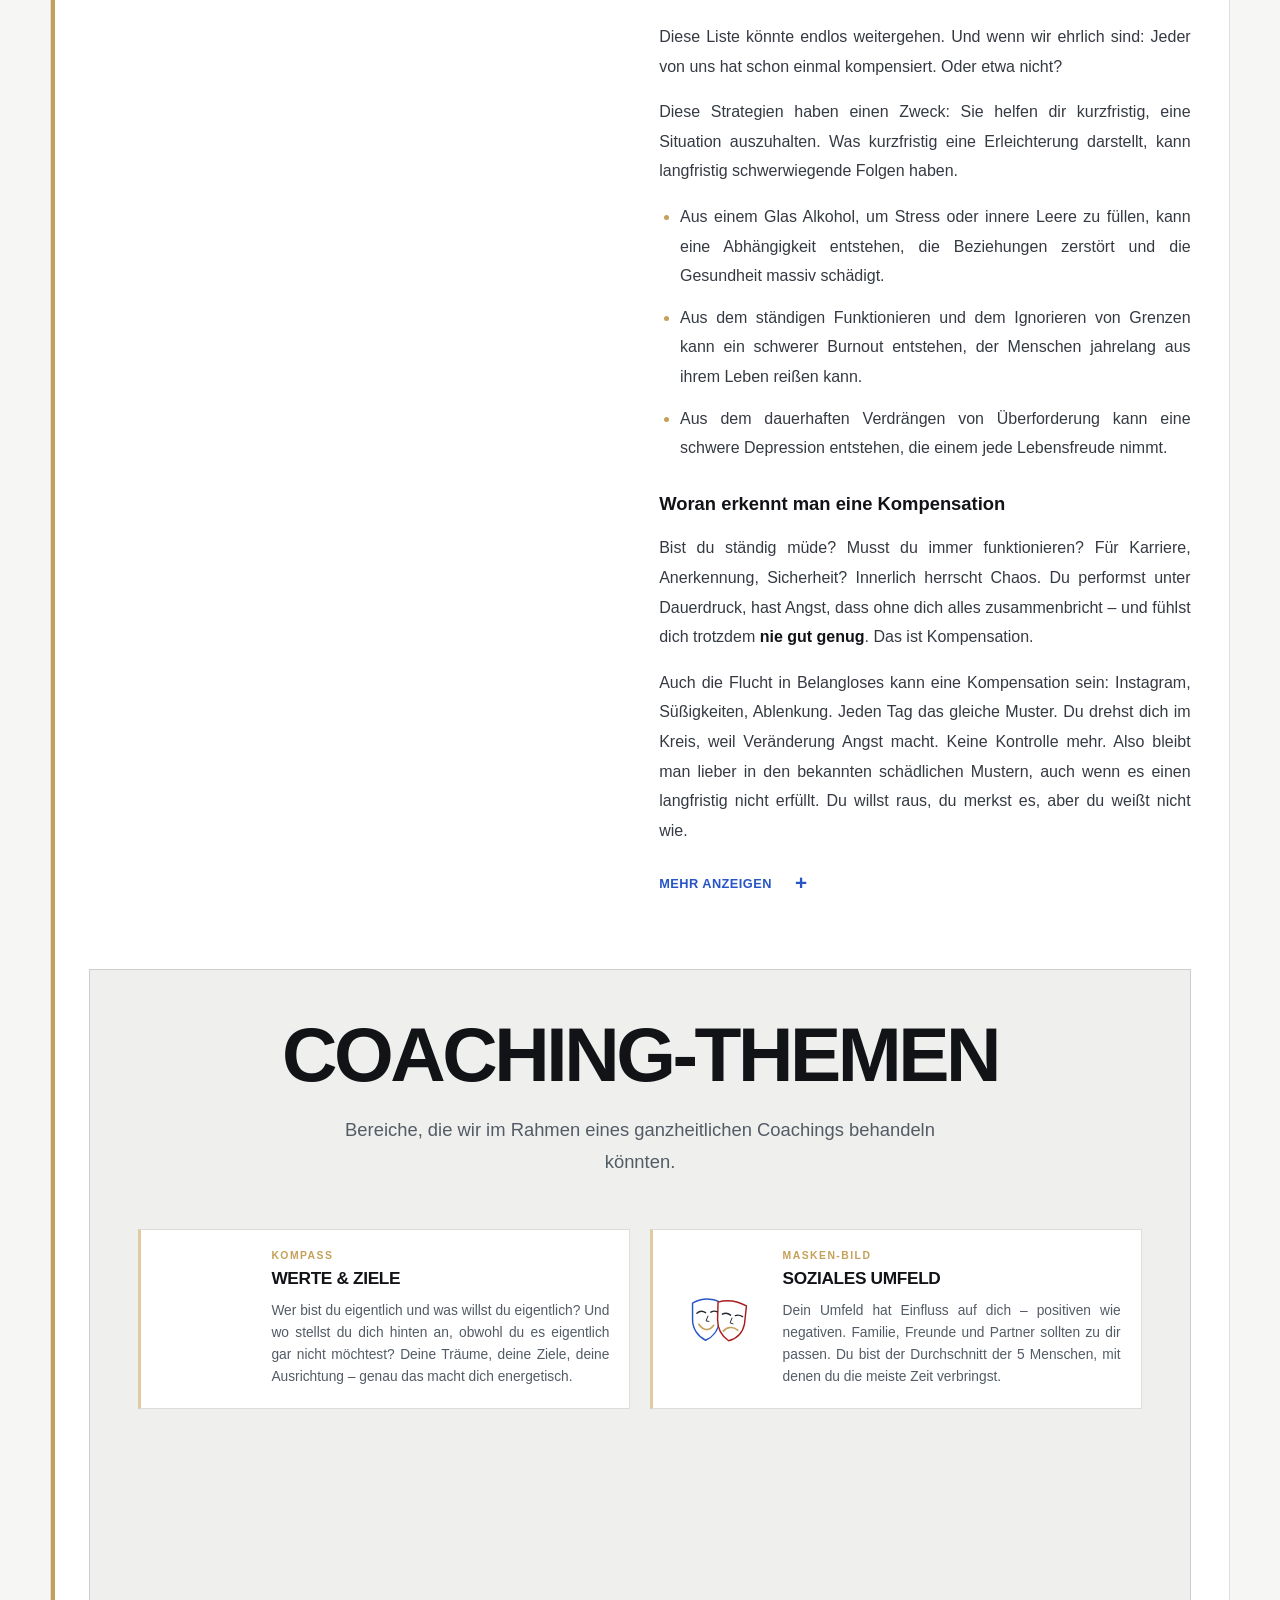
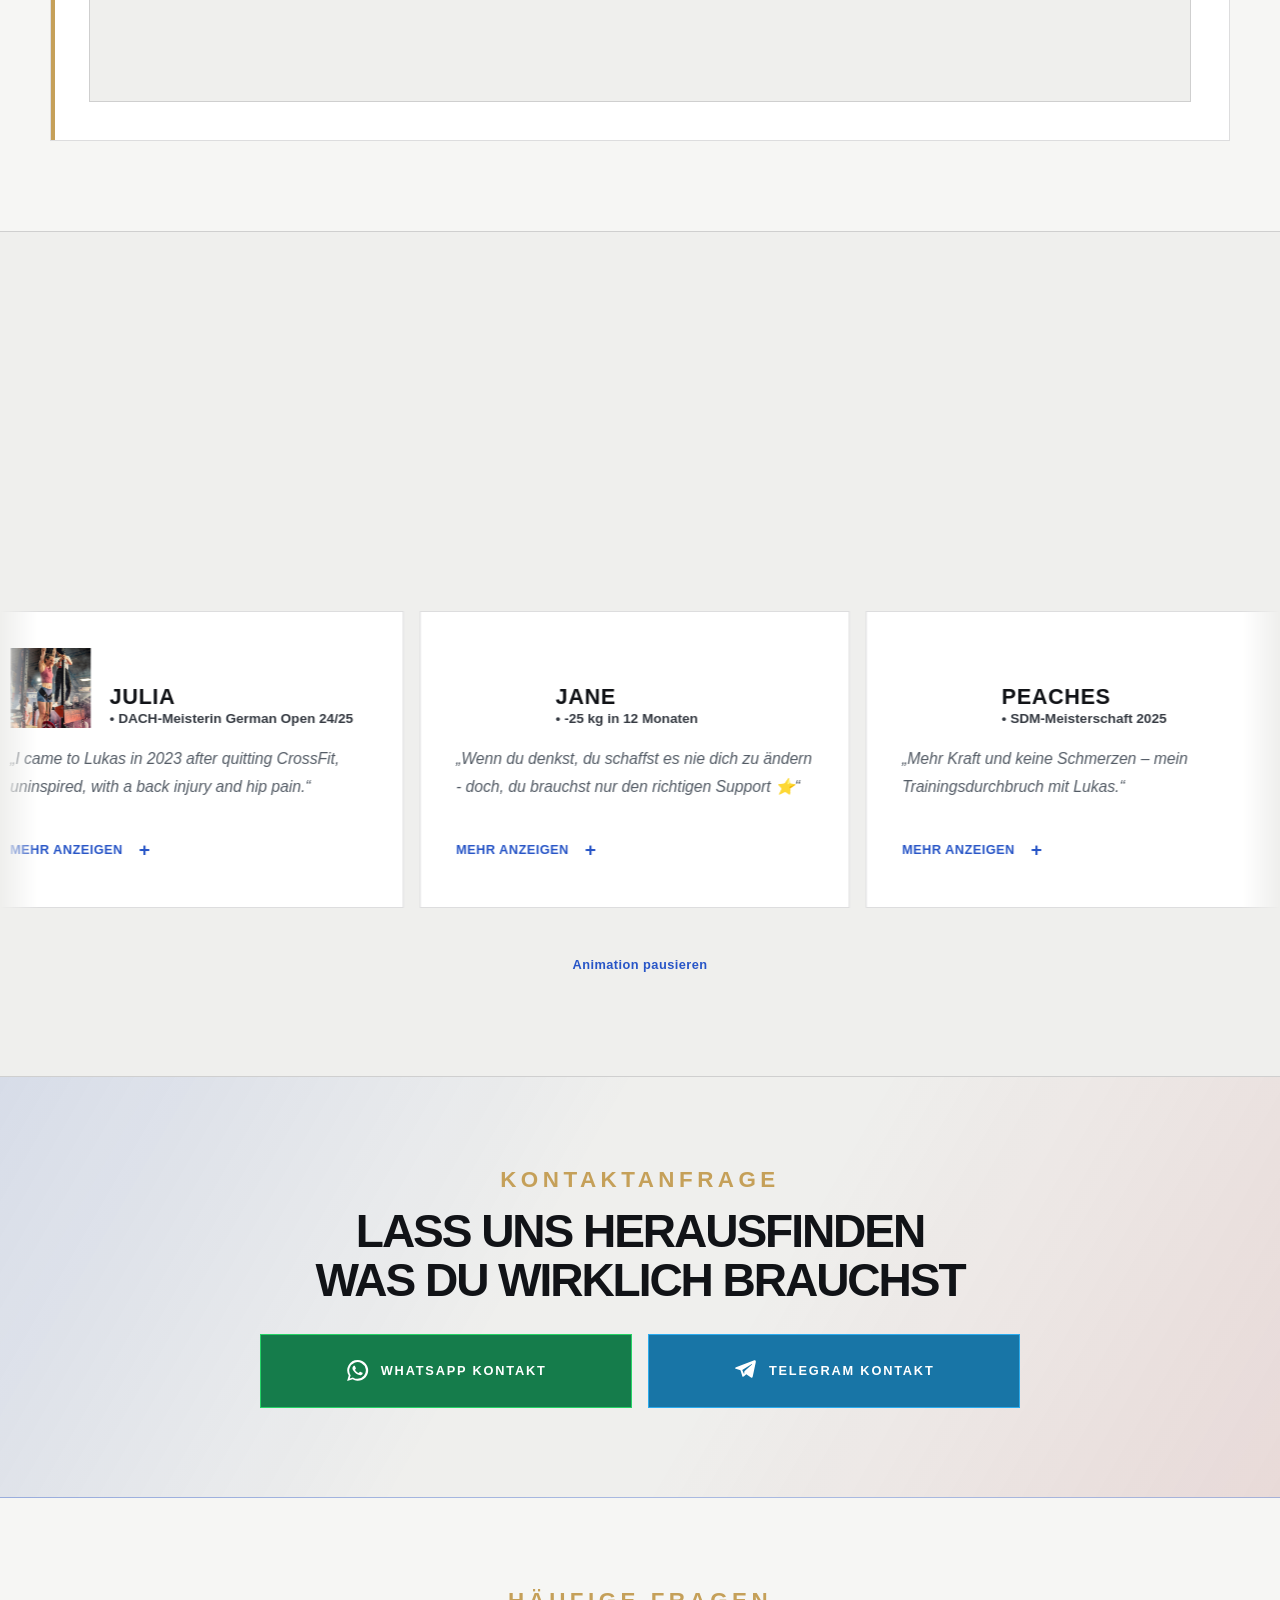
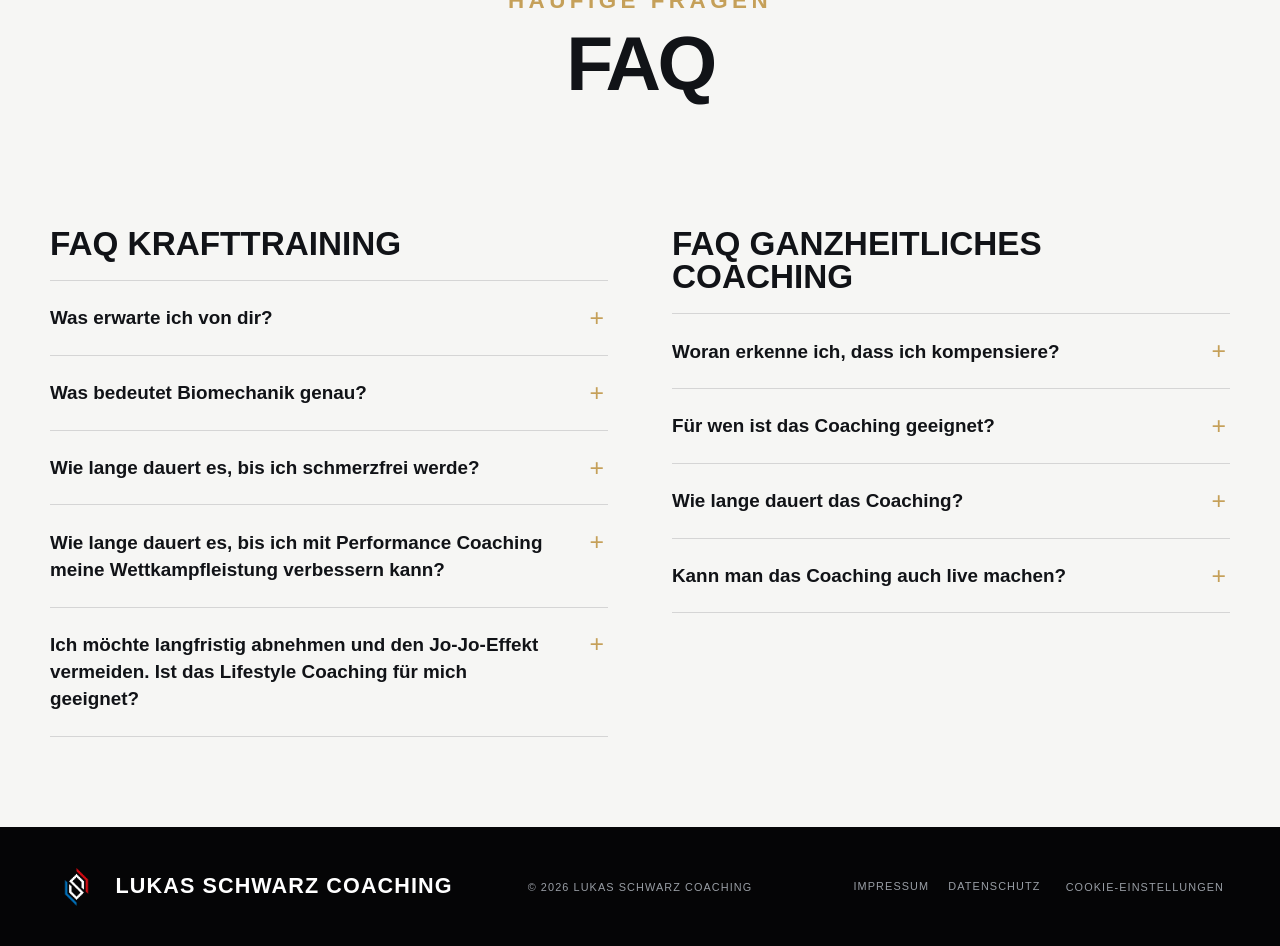
==== commit c5a842f1: "Publish customer preview 469c139" ====
--- a/index.html
+++ b/index.html
@@ -10,9 +10,9 @@
     <link rel="canonical" href="https://lukasschwarzcoaching.com/">
     <link rel="icon" href="assets/img/Logo-LS_Coaching_white_cut.png">
     <title>Lukas Schwarz Coaching | Kompensierst du noch oder wächst du schon?</title>
-    <link rel="stylesheet" href="assets/custom.css?v=20260913-finale-verbesserungen-3">
-    <script defer src="assets/cookie-consent.js?v=20260913-finale-verbesserungen-3"></script>
-    <script defer src="assets/site.js?v=20260913-finale-verbesserungen-4"></script>
+    <link rel="stylesheet" href="assets/custom.css?v=20260916-korrekturen-1">
+    <script defer src="assets/cookie-consent.js?v=20260916-korrekturen-1"></script>
+    <script defer src="assets/site.js?v=20260916-korrekturen-1"></script>
 </head>
 
 <body class="site-body bg-brand-dark text-gray-300 antialiased">
@@ -52,7 +52,7 @@
 
     <main id="page">
         <header id="start" class="hero scroll-mt-24">
-            <img src="assets/img/DSCF0214_3.JPG" alt="Lukas Schwarz mit seinem Team" class="hero-image">
+            <img src="assets/img/DSCF0214_3.JPG" alt="Lukas Schwarz mit seinem Team" class="hero-image" fetchpriority="high" decoding="async">
             <div class="hero__shade"></div>
             <div class="hero__content">
                 <div class="hero__message">
@@ -67,7 +67,7 @@
             <div class="section-shell approach-grid">
                 <div id="philosophy-copy" class="approach-copy reveal"></div>
                 <figure class="approach-media reveal reveal-right">
-                    <img id="philosophy-image" src="assets/img/DSC08607.JPG" alt="Lukas Schwarz mit einem Athleten">
+                    <img id="philosophy-image" src="assets/img/DSC08607.JPG" alt="Lukas Schwarz mit einem Athleten" loading="lazy" decoding="async">
                 </figure>
             </div>
         </section>
@@ -76,7 +76,7 @@
             <div class="section-shell approach-grid approach-grid--reverse">
                 <div id="methodology-copy" class="approach-copy reveal"></div>
                 <figure class="approach-media reveal reveal-left">
-                    <img id="methodology-image" src="assets/img/4C717C74-BA7B-4691-81F6-4DBEA18D7FF3.JPG" alt="Lukas Schwarz nach einem Wettkampf">
+                    <img id="methodology-image" src="assets/img/4C717C74-BA7B-4691-81F6-4DBEA18D7FF3.JPG" alt="Lukas Schwarz nach einem Wettkampf" loading="lazy" decoding="async">
                 </figure>
             </div>
         </section>
@@ -109,9 +109,8 @@
                     </div>
                     <section id="themen" class="holistic-topics scroll-mt-24" aria-labelledby="topics-title">
                         <header class="section-heading reveal">
-                            <p id="topics-eyebrow" class="section-kicker">Ganzheitliches Coaching</p>
                             <h2 id="topics-title">Coaching-Themen</h2>
-                            <p id="topics-subline">Bereiche, die wir im Rahmen eines Coachings behandeln könnten.</p>
+                            <p id="topics-subline">Bereiche, die wir im Rahmen eines ganzheitlichen Coachings behandeln könnten.</p>
                         </header>
                         <div id="topics-root" class="topics-grid"></div>
                     </section>
@@ -126,7 +125,7 @@
                     <p class="section-kicker">Echte Zusammenarbeit</p>
                     <h2>Kundenfeedback</h2>
                     <p>Was sich durch echte Zusammenarbeit verändern kann.</p>
-                    <a href="kundenfeedback.html" class="button button--blue testimonial-more">Alle anzeigen</a>
+                    <a href="kundenfeedback.html" class="testimonial-more text-link">Alle Anzeigen</a>
                 </header>
             </div>
             <div class="testimonial-carousel" data-testimonial-carousel tabindex="0" role="region" aria-label="Kundenfeedback – mit den Pfeiltasten blättern">
@@ -163,7 +162,10 @@
 
     <footer class="site-footer">
         <div class="section-shell site-footer__inner">
-            <img src="assets/img/Logo-LS_Coaching_white-coloured.png" alt="Lukas Schwarz Coaching" class="site-footer__logo">
+            <a href="index.html" class="site-footer__brand" aria-label="Lukas Schwarz Coaching – zur Startseite">
+                <img src="assets/img/Logo-LS_Coaching_white-coloured.png" alt="" class="site-footer__logo">
+                <span class="site-footer__brand-name">Lukas Schwarz Coaching</span>
+            </a>
             <p>© 2026 Lukas Schwarz Coaching</p>
             <div class="site-footer__links">
                 <a href="impressum.html">Impressum</a>
--- a/assets/custom.css
+++ b/assets/custom.css
@@ -1030,7 +1030,11 @@
 }
 
 .testimonial-card__more::after {
-    content: none;
+    content: "+";
+    margin-left: 0.25rem;
+    color: currentColor;
+    font-size: 1.2rem;
+    line-height: 1;
 }
 
 .testimonial-card__more:hover,
@@ -1358,12 +1362,18 @@
 }
 
 .gallery-dots {
+    position: absolute;
+    z-index: 3;
+    left: 50%;
+    bottom: 0.8rem;
     display: flex;
     justify-content: center;
     flex-wrap: wrap;
     gap: 0.65rem;
-    padding: 1rem;
-    background: #050506;
+    padding: 0.35rem 0.45rem;
+    background: transparent;
+    filter: drop-shadow(0 1px 3px rgba(0, 0, 0, 0.9));
+    transform: translateX(-50%);
 }
 
 .gallery-dot {
@@ -1443,8 +1453,8 @@
 }
 
 .holistic-topics .topic-card h3 {
-    white-space: normal;
-    overflow-wrap: anywhere;
+    white-space: nowrap;
+    overflow-wrap: normal;
 }
 
 .topics-section .section-heading {
@@ -1540,10 +1550,11 @@
     margin: 0;
     color: var(--color-text);
     font-family: var(--font-display);
-    font-size: 1.45rem;
+    font-size: clamp(1.08rem, 1.62vw, 1.45rem);
     font-weight: 900;
     line-height: 1.05;
     text-transform: uppercase;
+    white-space: nowrap;
 }
 
 .topic-card__text {
@@ -1551,6 +1562,10 @@
     color: var(--color-muted);
     font-size: 0.86rem;
     line-height: 1.6;
+    text-align: justify;
+    text-justify: inter-word;
+    hyphens: auto;
+    -webkit-hyphens: auto;
 }
 
 /* About teaser and form */
@@ -1702,7 +1717,24 @@
 
 .site-footer__logo {
     width: auto;
-    height: 34px;
+    height: 38px;
+}
+
+.site-footer__brand {
+    min-width: 0;
+    display: inline-flex;
+    align-items: center;
+    gap: 0.8rem;
+    color: #fff !important;
+    text-decoration: none;
+}
+
+.site-footer__brand-name {
+    font-family: var(--font-display);
+    font-size: clamp(1rem, 2vw, 1.35rem);
+    font-weight: 900;
+    line-height: 1.05;
+    text-transform: uppercase;
 }
 
 .site-footer p {
@@ -2610,3 +2642,88 @@
         transform: none;
     }
 }
+
+/* September corrections: category system, compact topic headings and shared feedback actions. */
+.topic-card {
+    grid-template-columns: 94px minmax(0, 1fr);
+    gap: 1rem;
+    padding: 1.25rem;
+}
+
+.topic-card h3 {
+    font-size: clamp(1rem, 1.35vw, 1.25rem);
+    letter-spacing: -0.02em;
+}
+
+.holistic-lead,
+.coaching-card--holistic .holistic-copy p,
+.coaching-card--holistic .content-disclosure__body p,
+.coaching-card--holistic .holistic-list li,
+.topic-card__text {
+    text-align: justify;
+    text-justify: inter-word;
+    hyphens: auto;
+    -webkit-hyphens: auto;
+}
+
+.testimonial-more::after {
+    content: "+";
+    color: currentColor;
+    font-size: 1.2rem;
+    line-height: 1;
+}
+
+.testimonial-detail-group {
+    --testimonial-category-color: var(--color-gold);
+}
+
+.testimonial-detail-group--lifestyle {
+    --testimonial-category-color: var(--color-blue-bright);
+}
+
+.testimonial-detail-group--performance {
+    --testimonial-category-color: var(--color-red-bright);
+}
+
+.testimonial-detail-group--ganzheitlich {
+    --testimonial-category-color: var(--color-gold);
+}
+
+.testimonial-detail-group__title,
+.testimonial-detail-group .section-kicker {
+    color: var(--testimonial-category-color);
+}
+
+.testimonial-detail-group .testimonial-detail {
+    border-left: 3px solid var(--testimonial-category-color);
+}
+
+@media (max-width: 767px) {
+    .site-footer__brand {
+        gap: 0.55rem;
+    }
+
+    .site-footer__logo {
+        height: 31px;
+    }
+
+    .site-footer__brand-name {
+        font-size: 1rem;
+    }
+
+    .topic-card {
+        grid-template-columns: 76px minmax(0, 1fr);
+        gap: 0 0.75rem;
+        padding: 1rem 0.8rem;
+    }
+
+    .topic-card__image {
+        height: 76px;
+    }
+
+    .topic-card h3 {
+        font-size: clamp(0.92rem, 4.15vw, 1.12rem);
+        letter-spacing: -0.025em;
+    }
+
+}
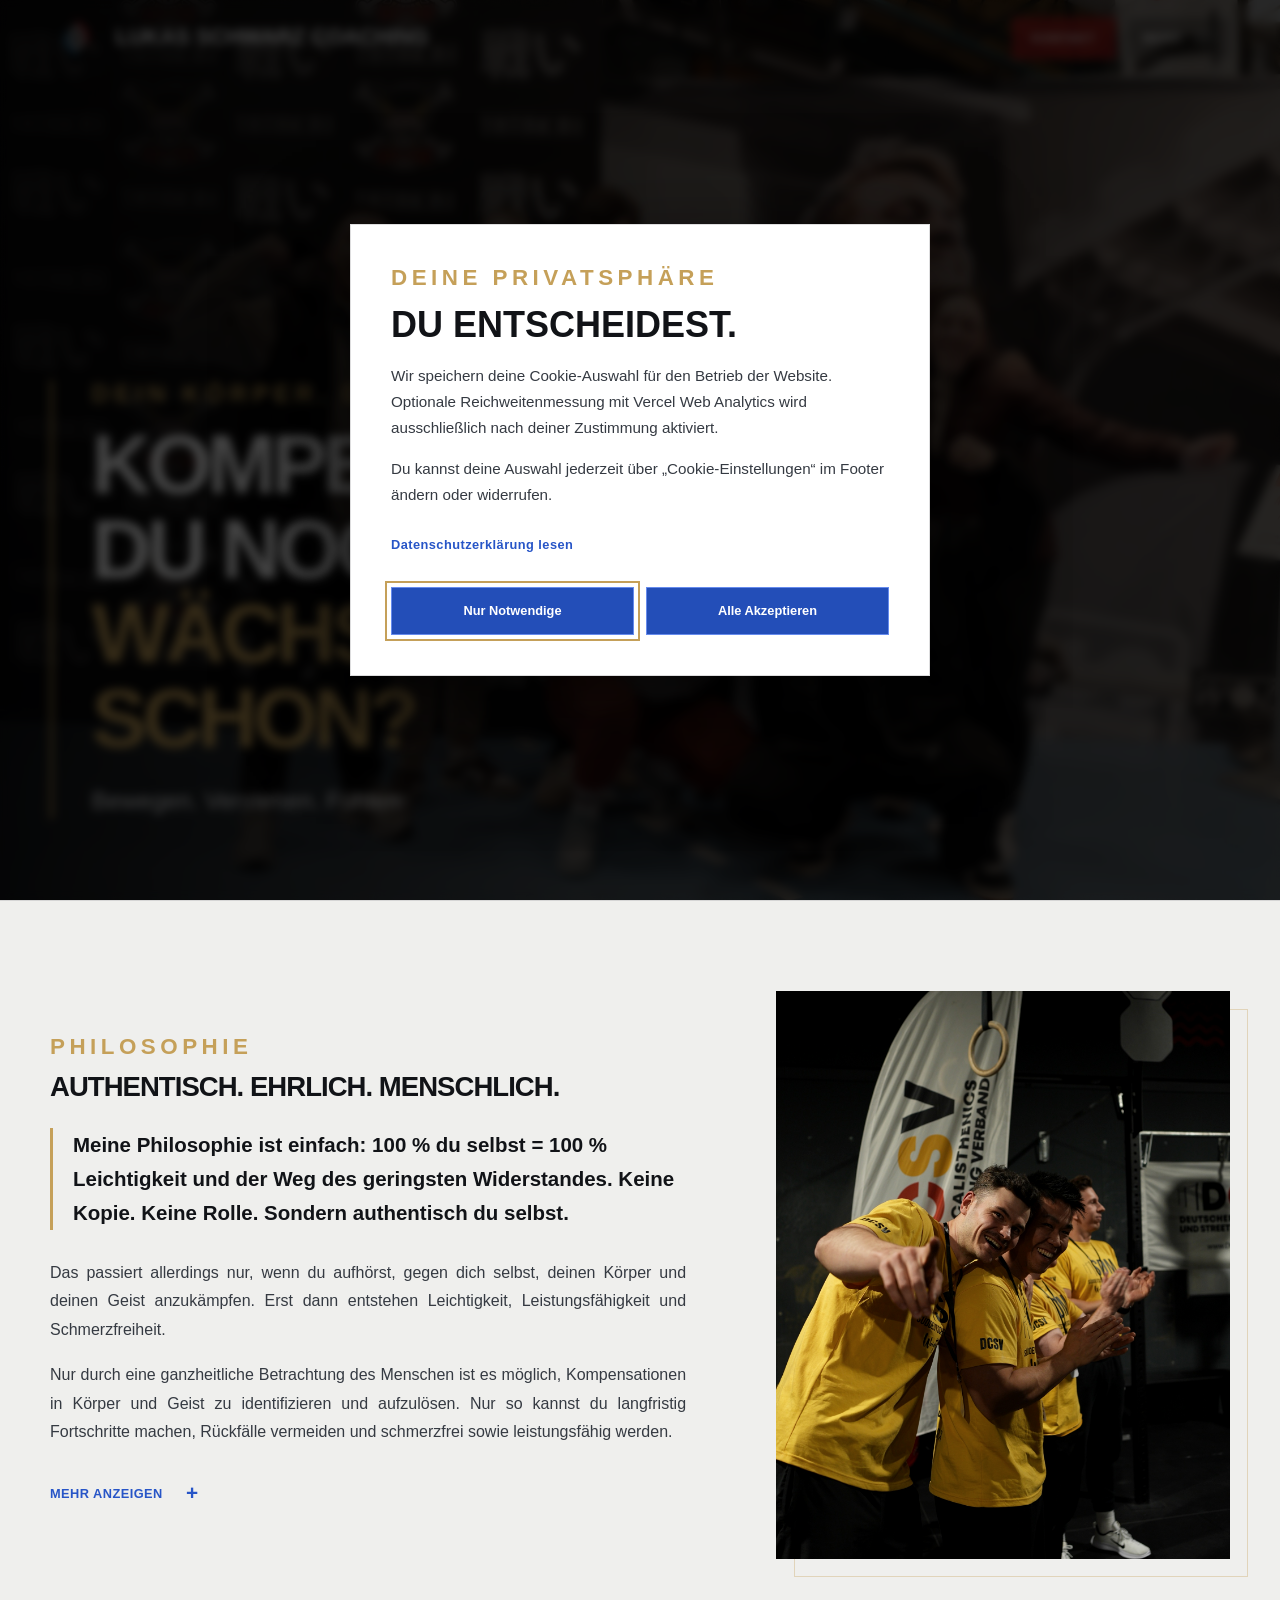
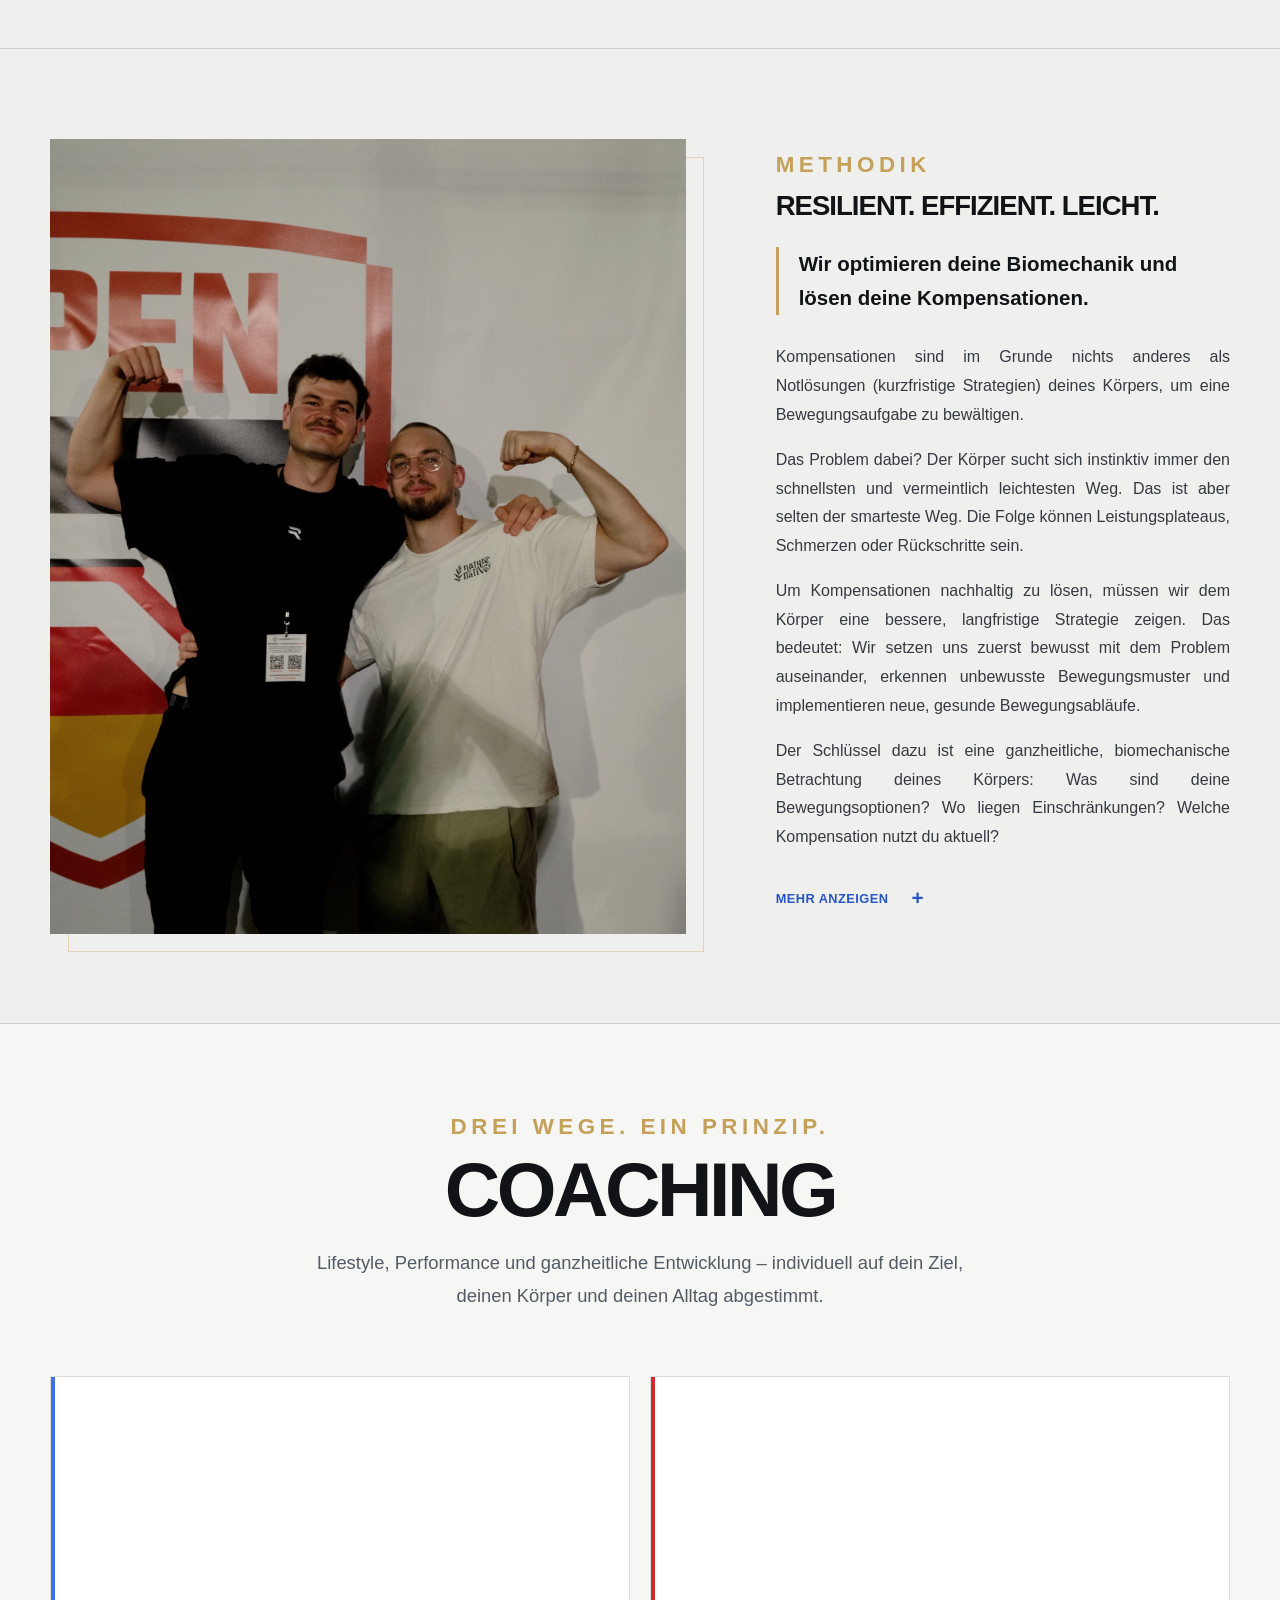
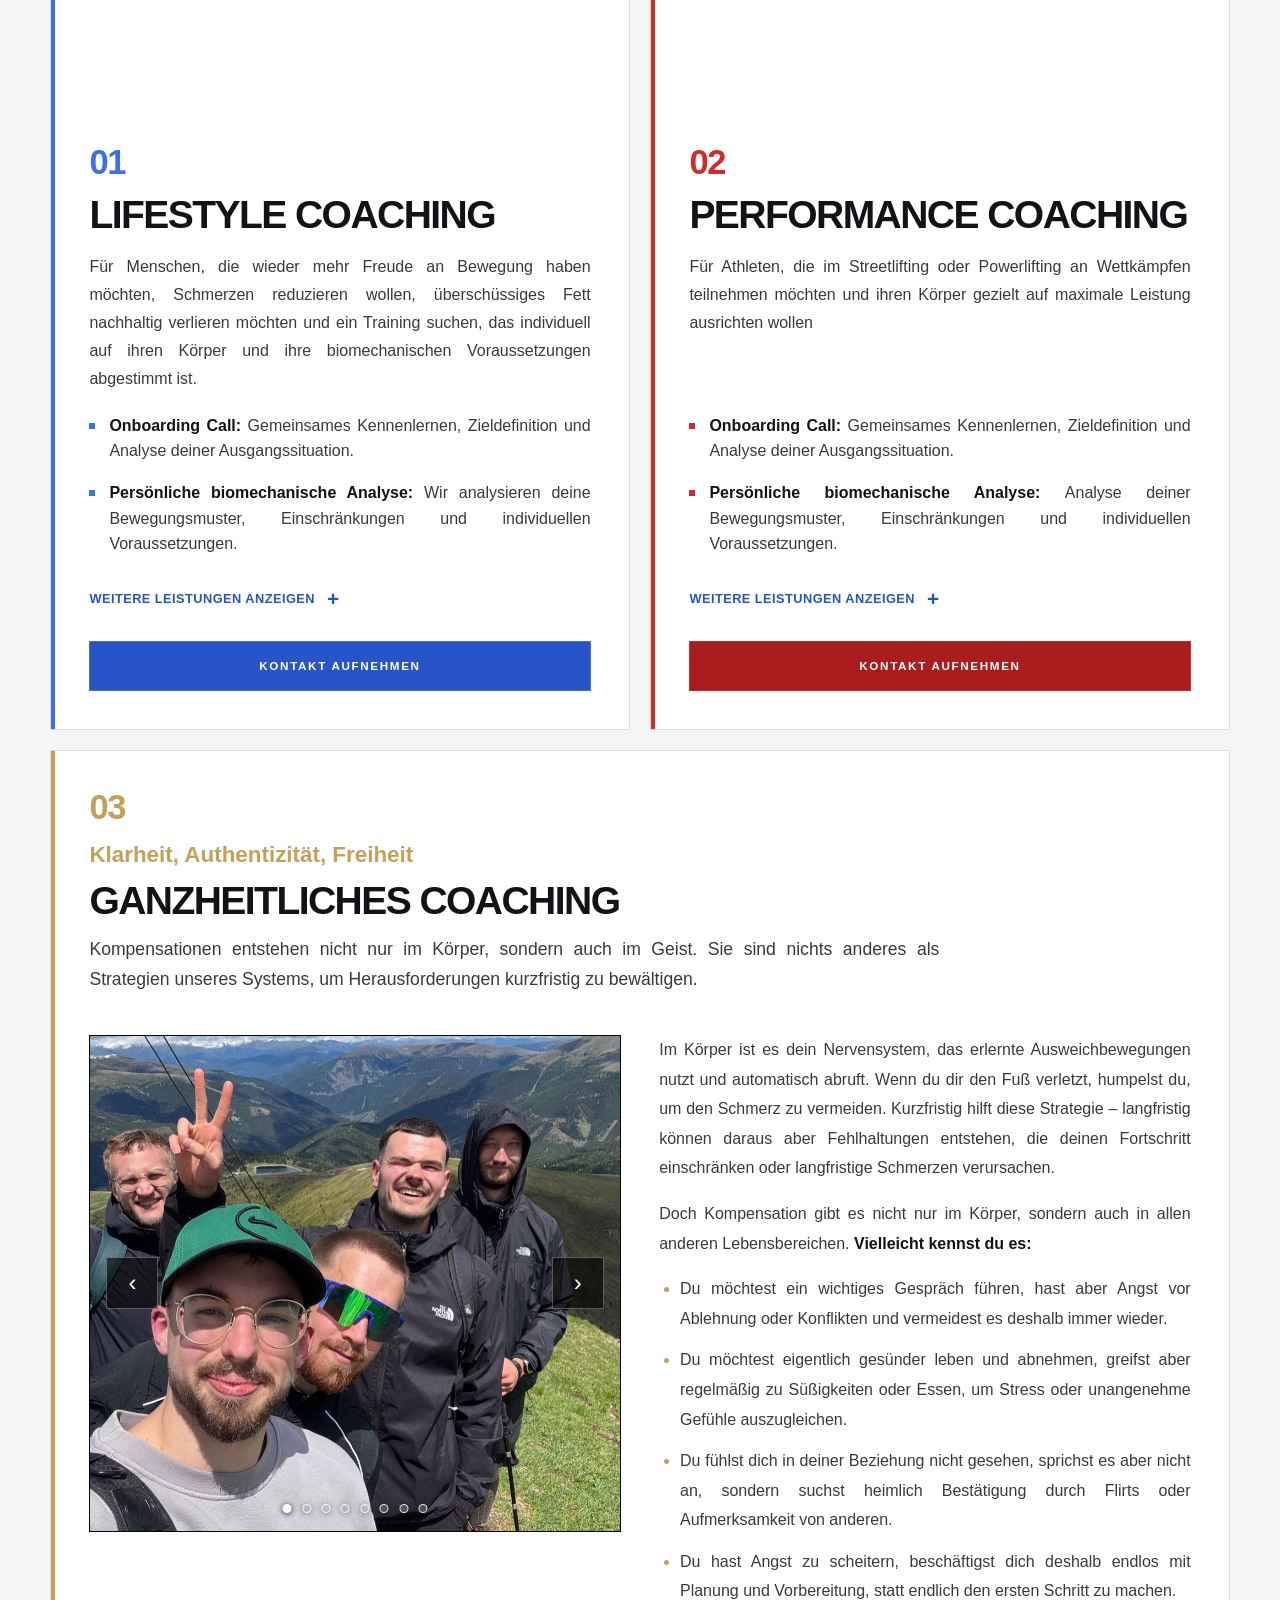
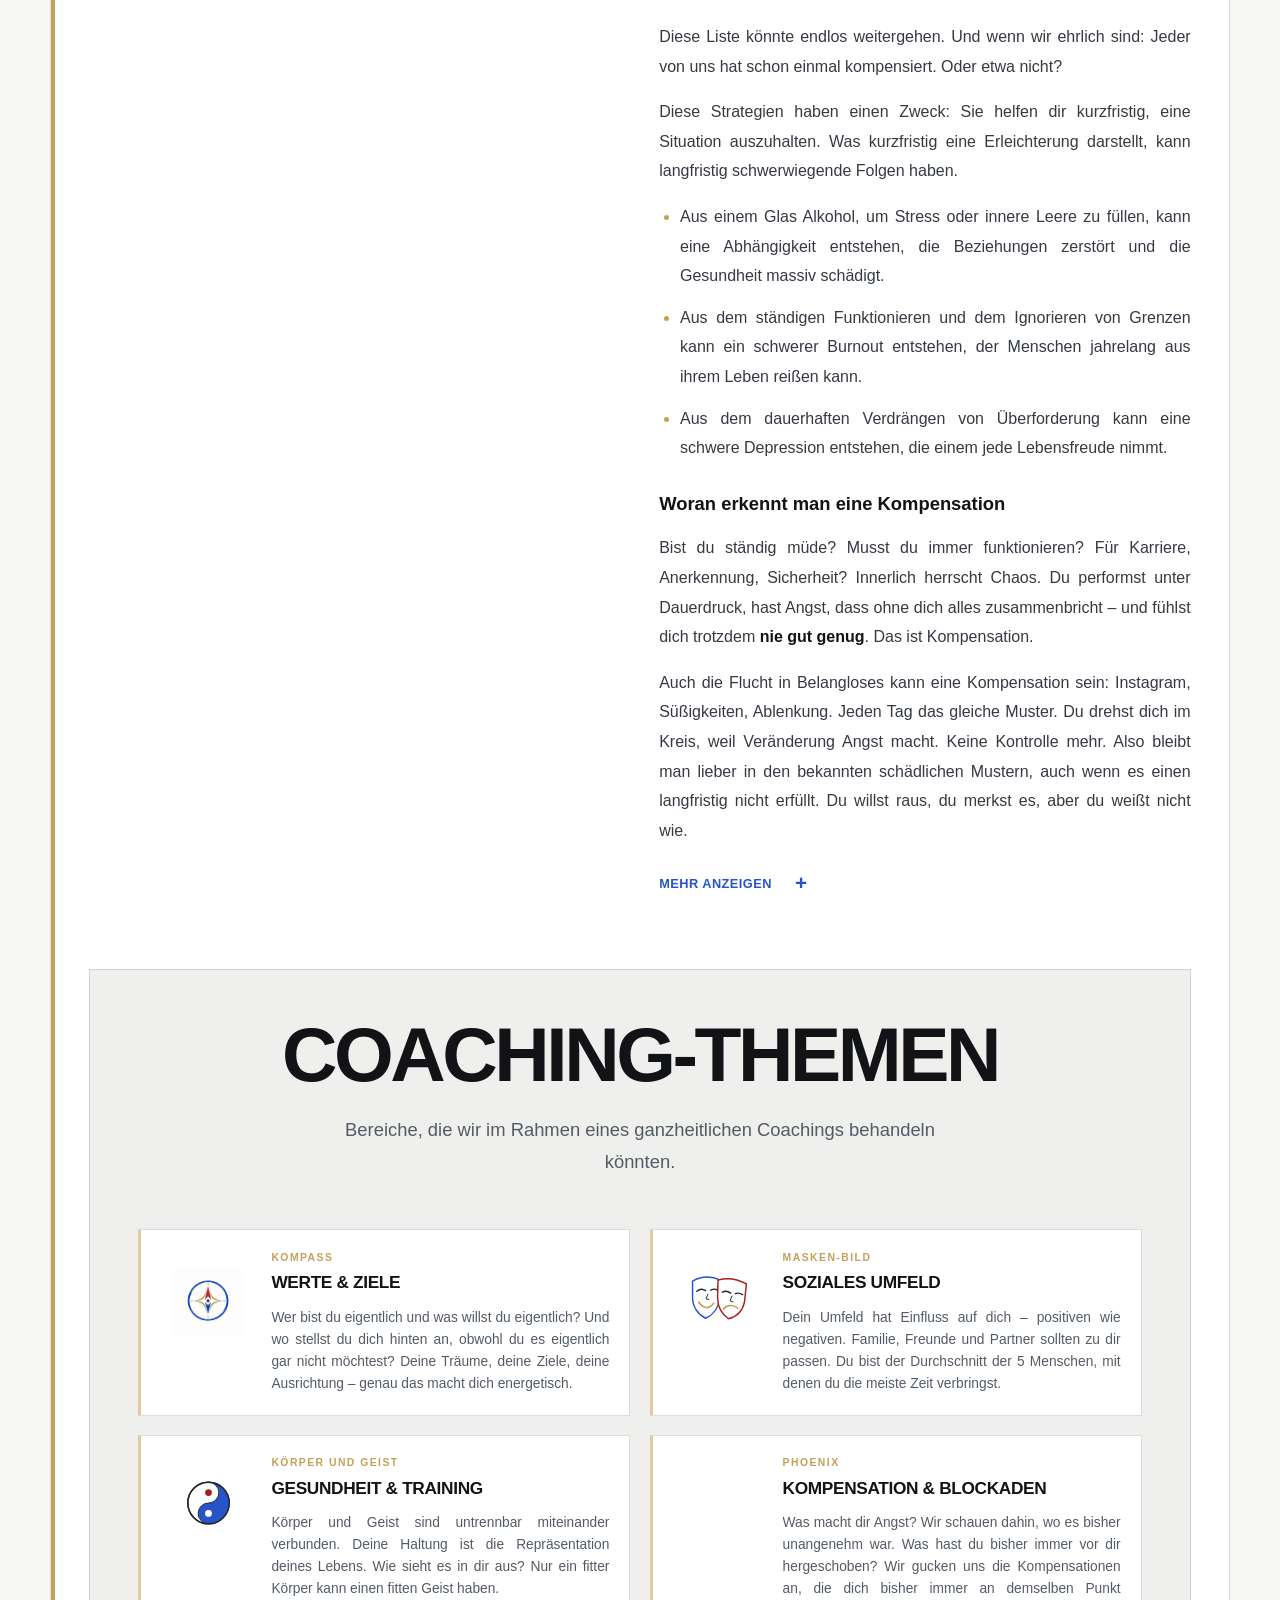
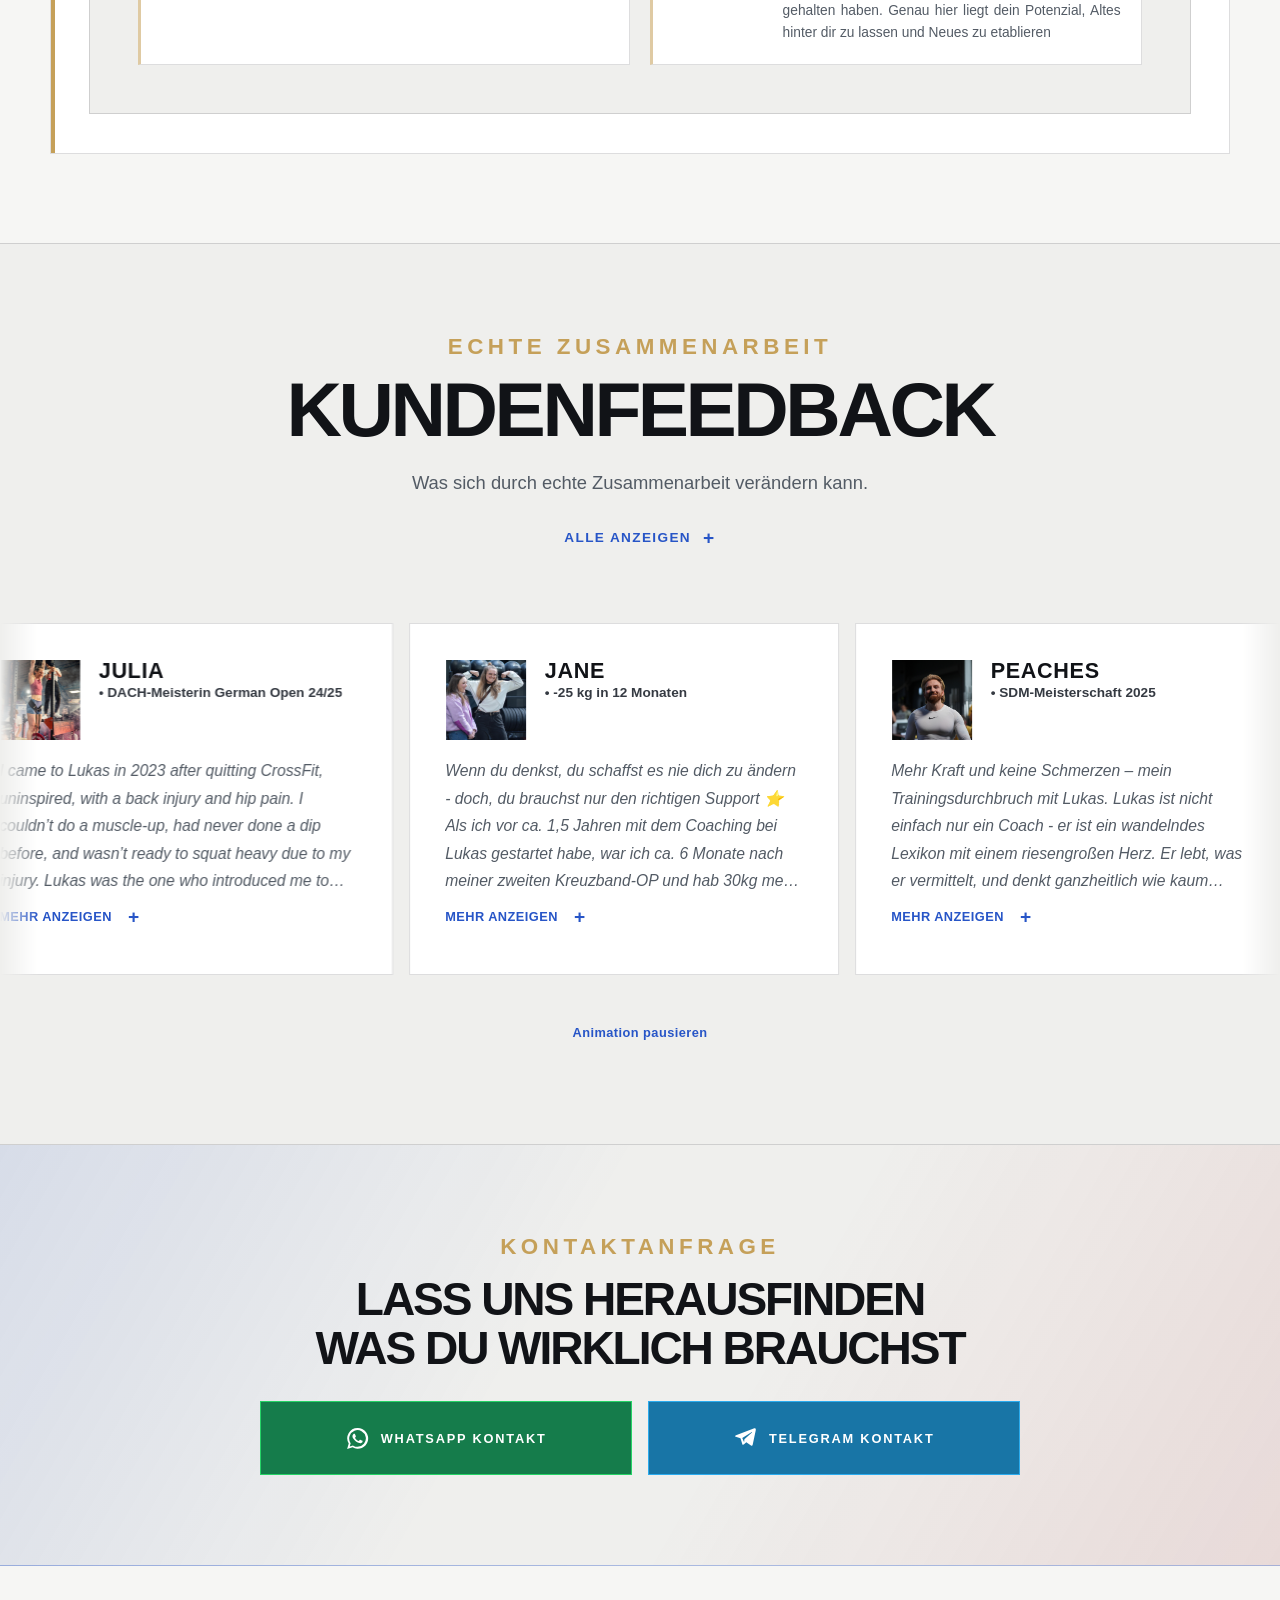
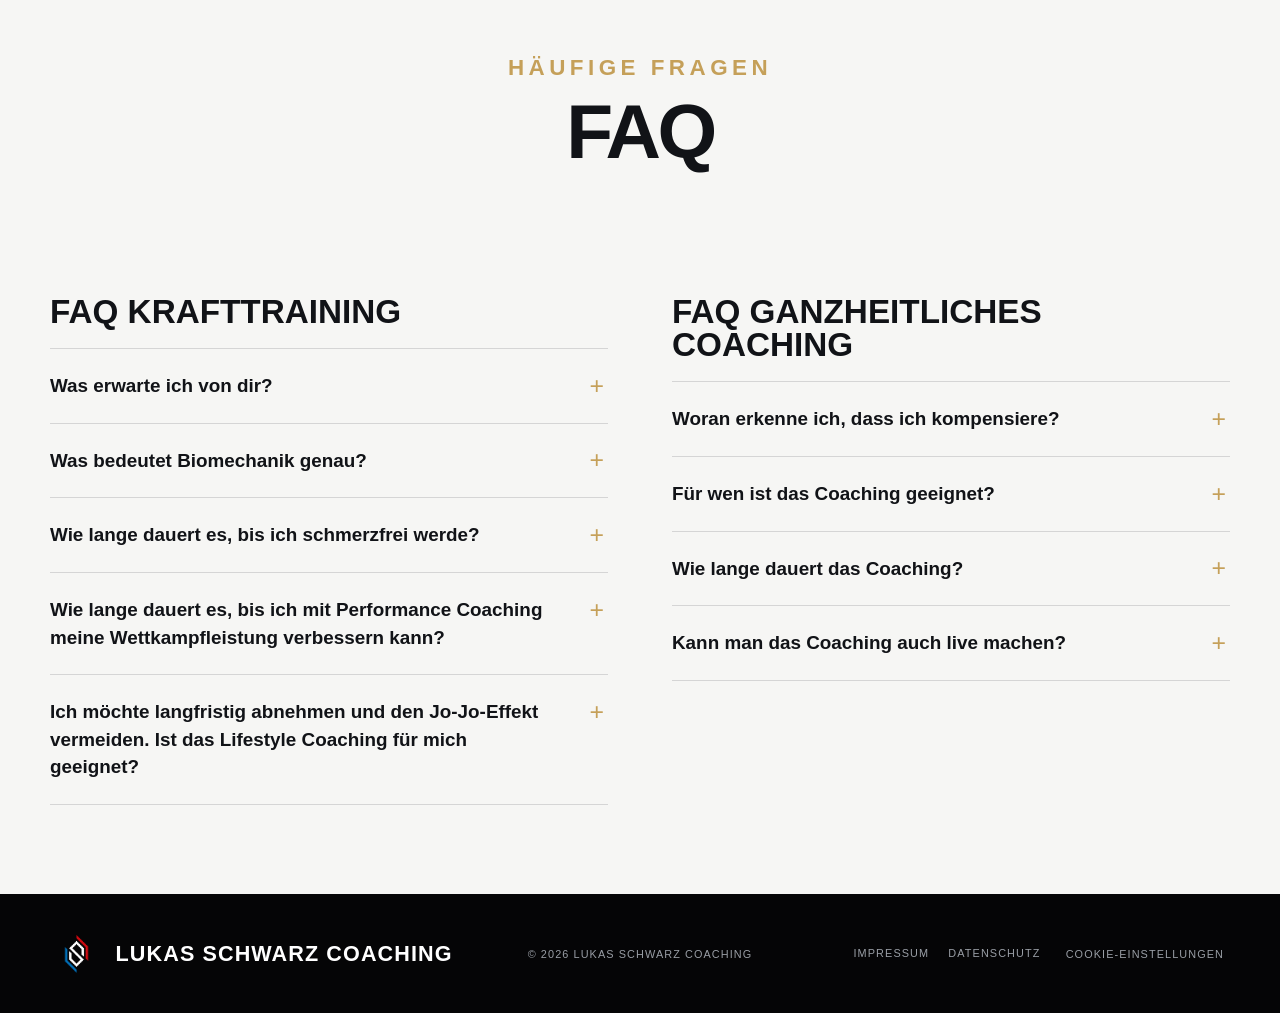
==== commit 79998ffb: "Publish customer preview 2abe93c" ====
--- a/index.html
+++ b/index.html
@@ -10,9 +10,9 @@
     <link rel="canonical" href="https://lukasschwarzcoaching.com/">
     <link rel="icon" href="assets/img/Logo-LS_Coaching_white_cut.png">
     <title>Lukas Schwarz Coaching | Kompensierst du noch oder wächst du schon?</title>
-    <link rel="stylesheet" href="assets/custom.css?v=20260916-korrekturen-1">
-    <script defer src="assets/cookie-consent.js?v=20260916-korrekturen-1"></script>
-    <script defer src="assets/site.js?v=20260916-korrekturen-1"></script>
+    <link rel="stylesheet" href="assets/custom.css?v=20260916-feedback-text">
+    <script defer src="assets/cookie-consent.js?v=20260916-feedback-final"></script>
+    <script defer src="assets/site.js?v=20260916-feedback-text"></script>
 </head>
 
 <body class="site-body bg-brand-dark text-gray-300 antialiased">
@@ -43,7 +43,14 @@
                         <a href="#ganzheitlich">Ganzheitliches Coaching</a>
                     </div>
                 </div>
-                <a class="site-menu__item" href="#kundenfeedback">Kundenfeedback</a>
+                <div class="site-menu__group">
+                    <a class="site-menu__item" href="kundenfeedback.html">Kundenfeedback</a>
+                    <div class="site-menu__children">
+                        <a href="kundenfeedback.html#feedback-lifestyle">Lifestyle Coaching</a>
+                        <a href="kundenfeedback.html#feedback-performance">Performance Coaching</a>
+                        <a href="kundenfeedback.html#feedback-ganzheitlich">Ganzheitliches Coaching</a>
+                    </div>
+                </div>
                 <a class="site-menu__item" href="#kontakt">Kontakt</a>
                 <a class="site-menu__item" href="#faq">FAQ</a>
             </div>
@@ -125,7 +132,7 @@
                     <p class="section-kicker">Echte Zusammenarbeit</p>
                     <h2>Kundenfeedback</h2>
                     <p>Was sich durch echte Zusammenarbeit verändern kann.</p>
-                    <a href="kundenfeedback.html" class="testimonial-more text-link">Alle Anzeigen</a>
+                    <a href="kundenfeedback.html" class="testimonial-more text-link">Alle anzeigen</a>
                 </header>
             </div>
             <div class="testimonial-carousel" data-testimonial-carousel tabindex="0" role="region" aria-label="Kundenfeedback – mit den Pfeiltasten blättern">
--- a/assets/custom.css
+++ b/assets/custom.css
@@ -2673,6 +2673,79 @@
     line-height: 1;
 }
 
+/* Final feedback polish: stable cards, complete detail results and aligned topics. */
+.testimonial-more {
+    font-family: var(--font-display);
+    font-size: 0.85rem;
+    font-weight: 900;
+    letter-spacing: 0.1em;
+    text-transform: uppercase;
+}
+
+.testimonial-card {
+    min-height: 330px;
+}
+
+.testimonial-card__header {
+    min-height: 82px;
+    align-items: flex-start;
+}
+
+.testimonial-card__identity {
+    min-width: 0;
+    min-height: 82px;
+    display: flex;
+    flex-direction: column;
+    align-self: stretch;
+}
+
+.testimonial-card__result {
+    min-height: 3em;
+    display: -webkit-box;
+    overflow: hidden;
+    -webkit-box-orient: vertical;
+    -webkit-line-clamp: 2;
+}
+
+.testimonial-card blockquote {
+    min-height: 8.75em;
+    display: -webkit-box;
+    overflow: hidden;
+    -webkit-box-orient: vertical;
+    -webkit-line-clamp: 5;
+}
+
+.testimonial-detail__copy .testimonial-card__result {
+    min-height: 0;
+    display: block;
+    overflow: visible;
+}
+
+.testimonial-detail-group {
+    scroll-margin-top: calc(var(--nav-height) + 1.5rem);
+}
+
+.topic-card {
+    align-items: start;
+}
+
+.topic-card__copy {
+    align-self: start;
+    padding-top: 0.1rem;
+}
+
+.topic-card__subtitle {
+    min-height: 1.35em;
+}
+
+.topic-card h3 {
+    min-height: 1.15em;
+}
+
+.gallery-stage img {
+    transition: opacity 180ms ease, transform 220ms ease;
+}
+
 .testimonial-detail-group {
     --testimonial-category-color: var(--color-gold);
 }
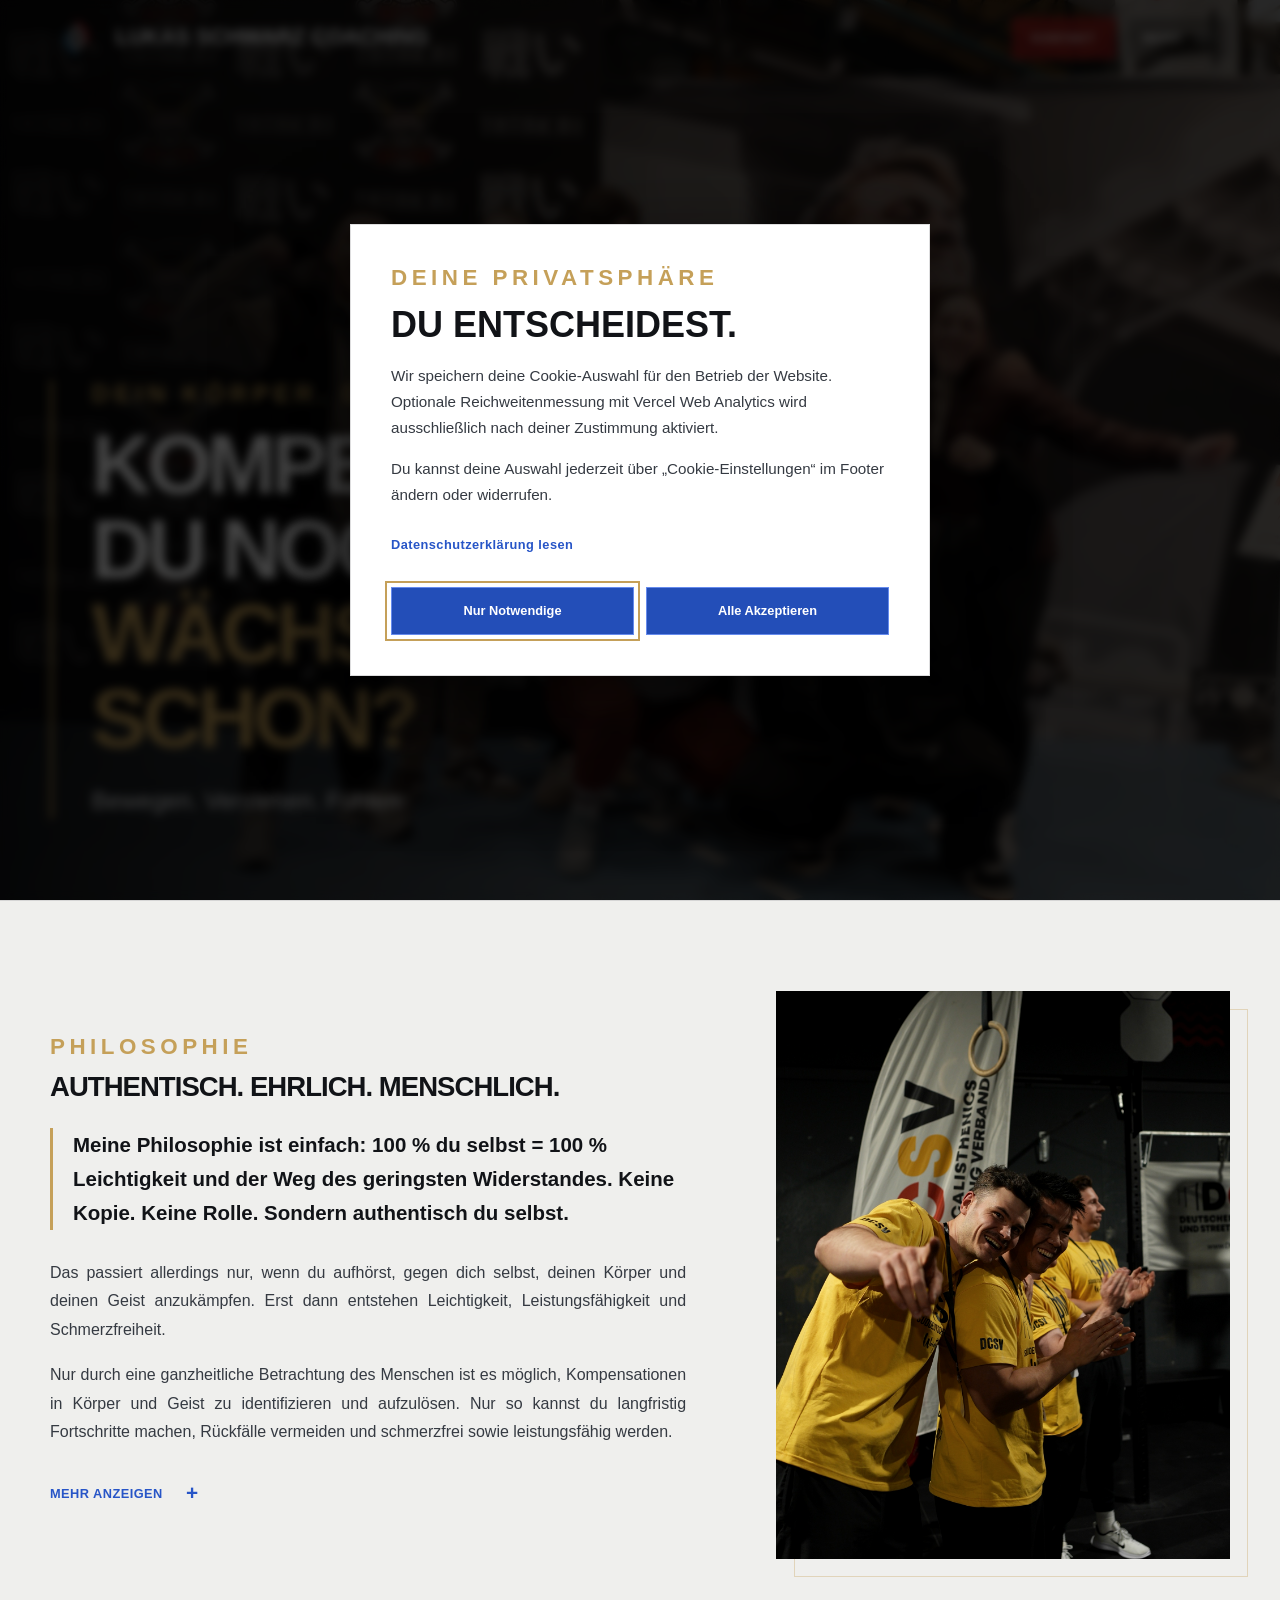
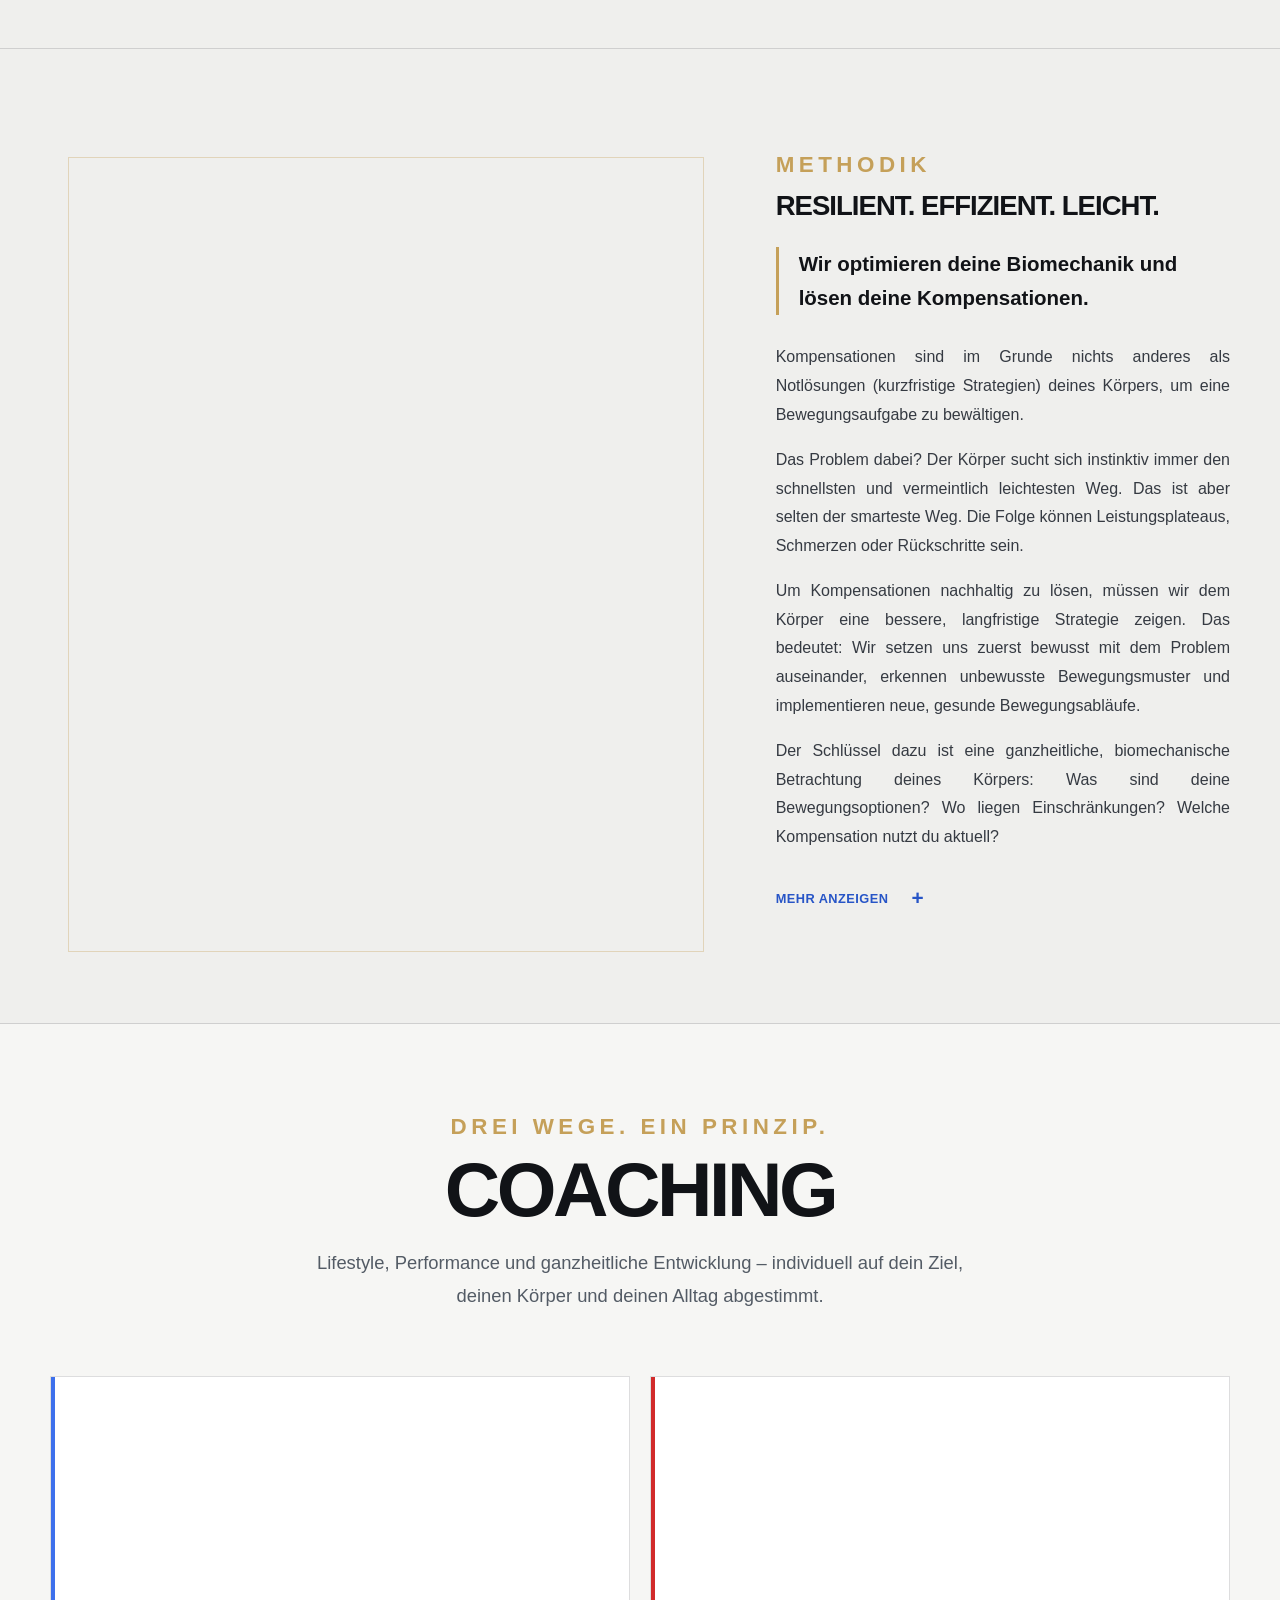
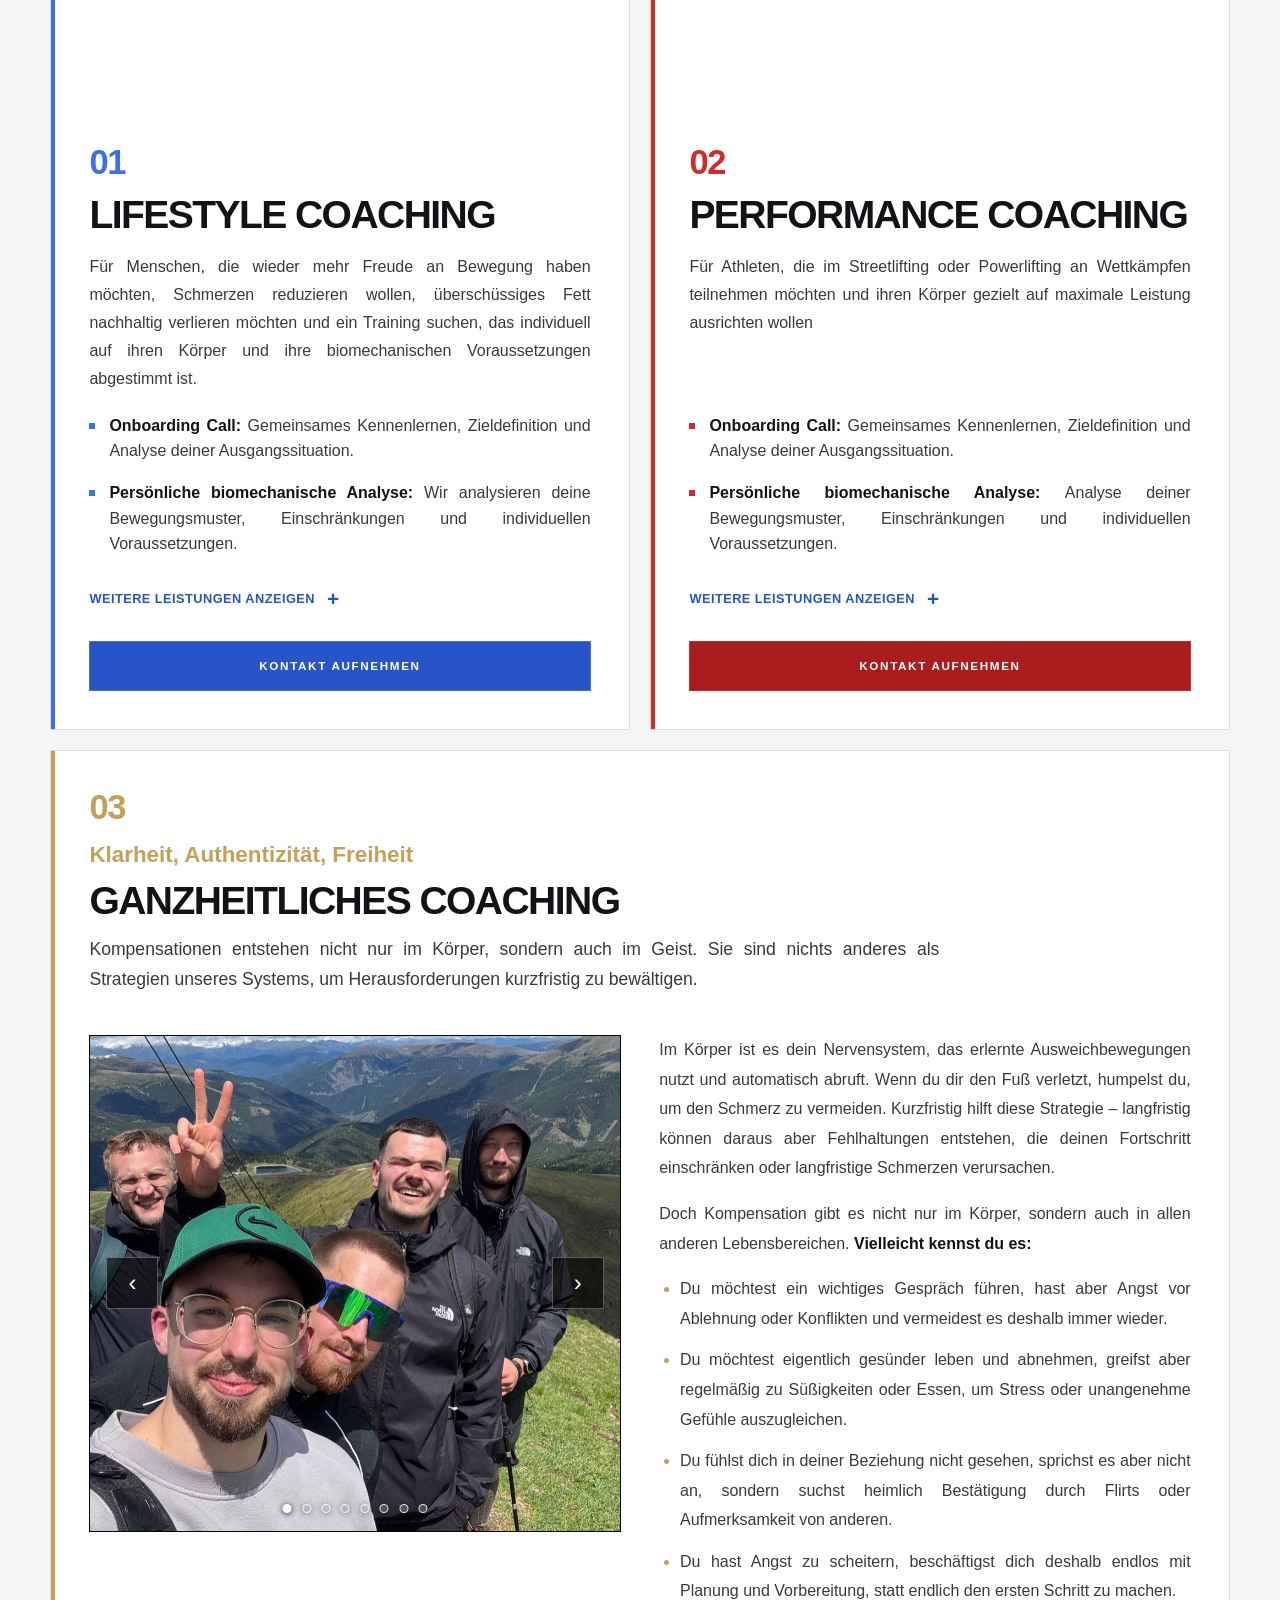
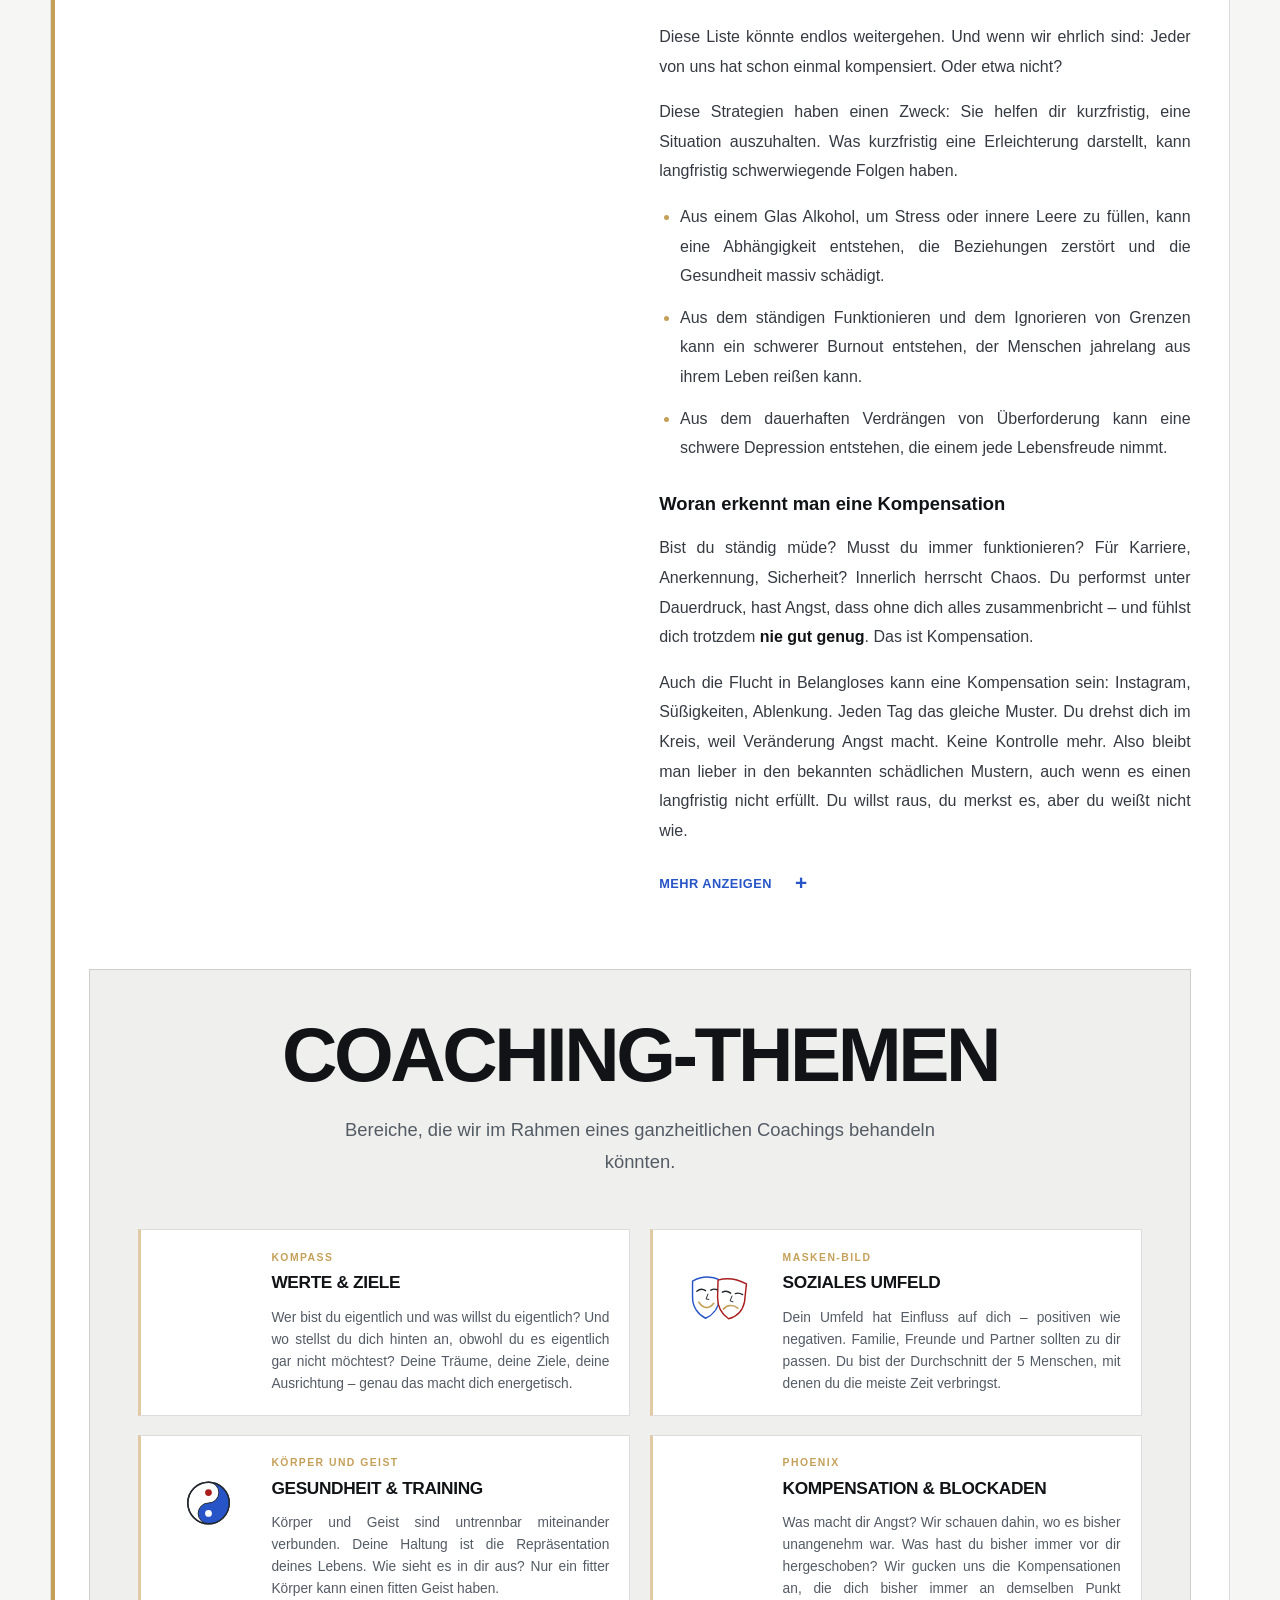
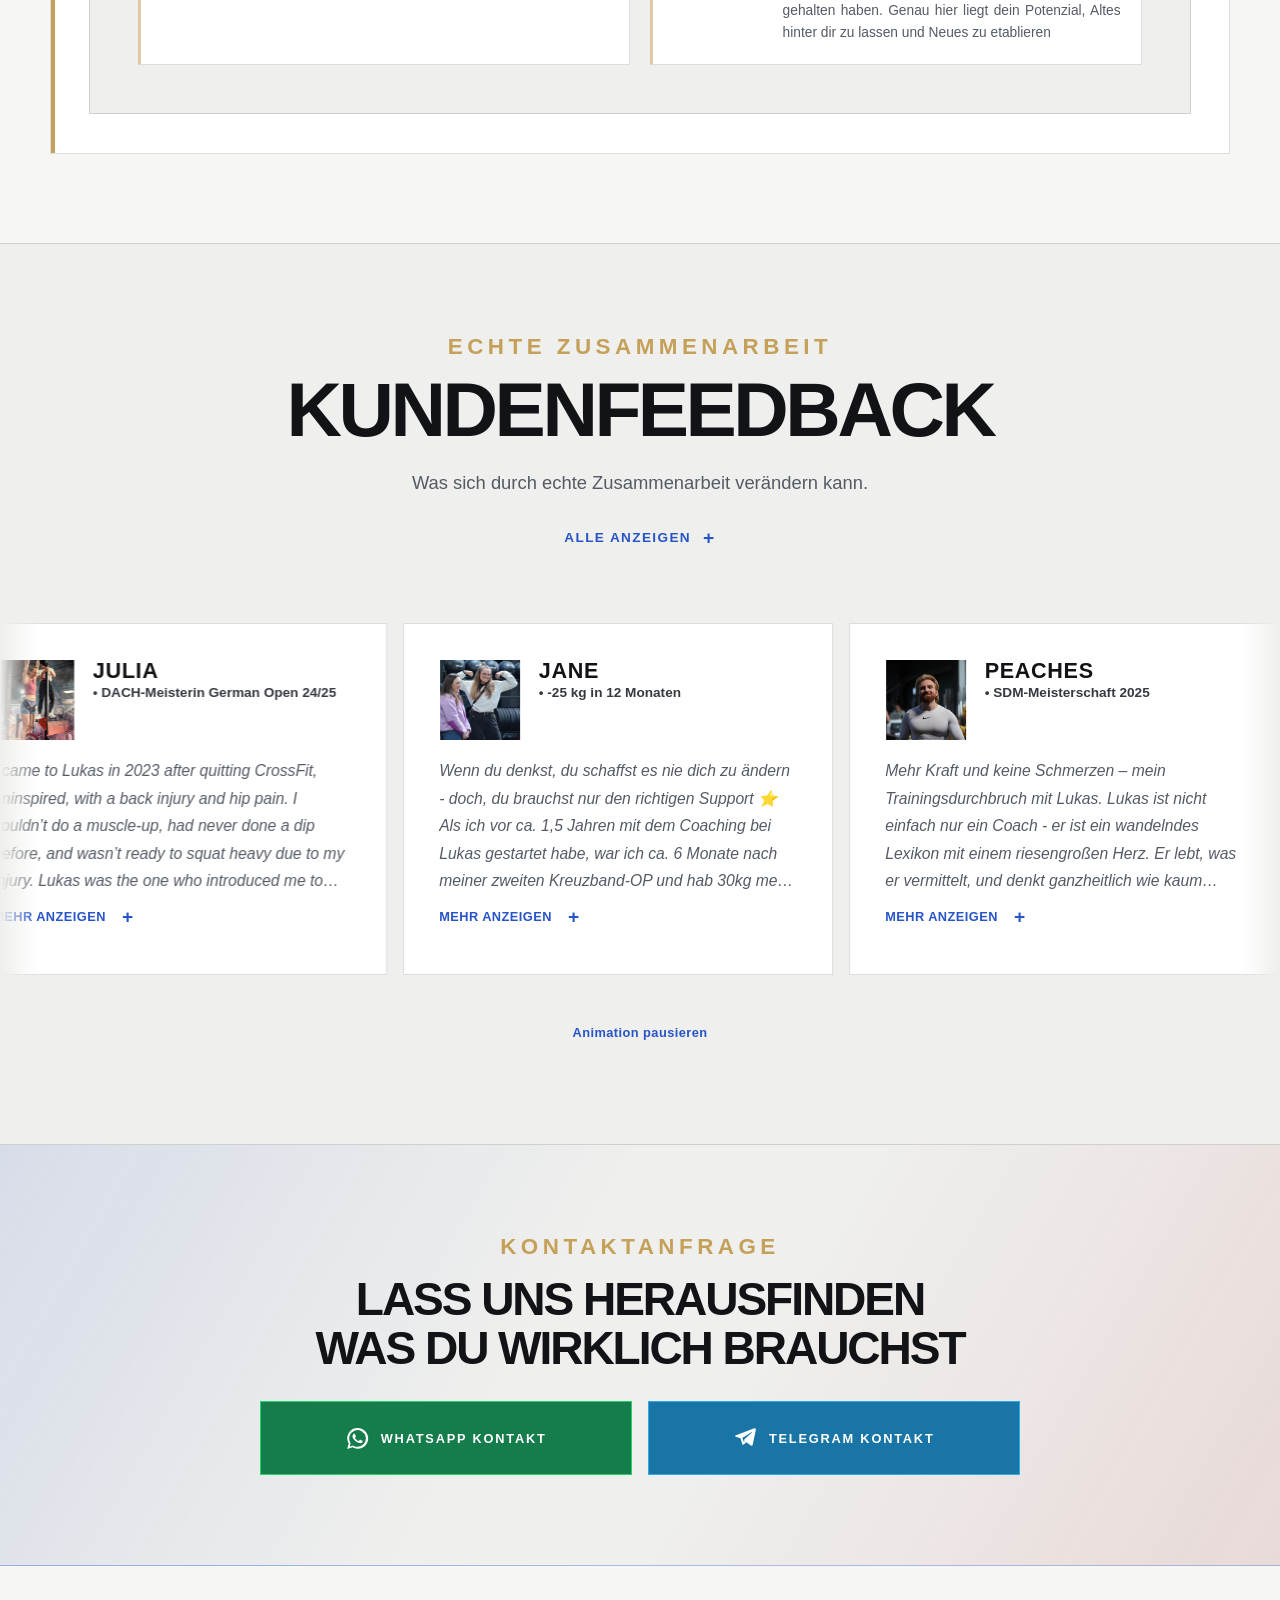
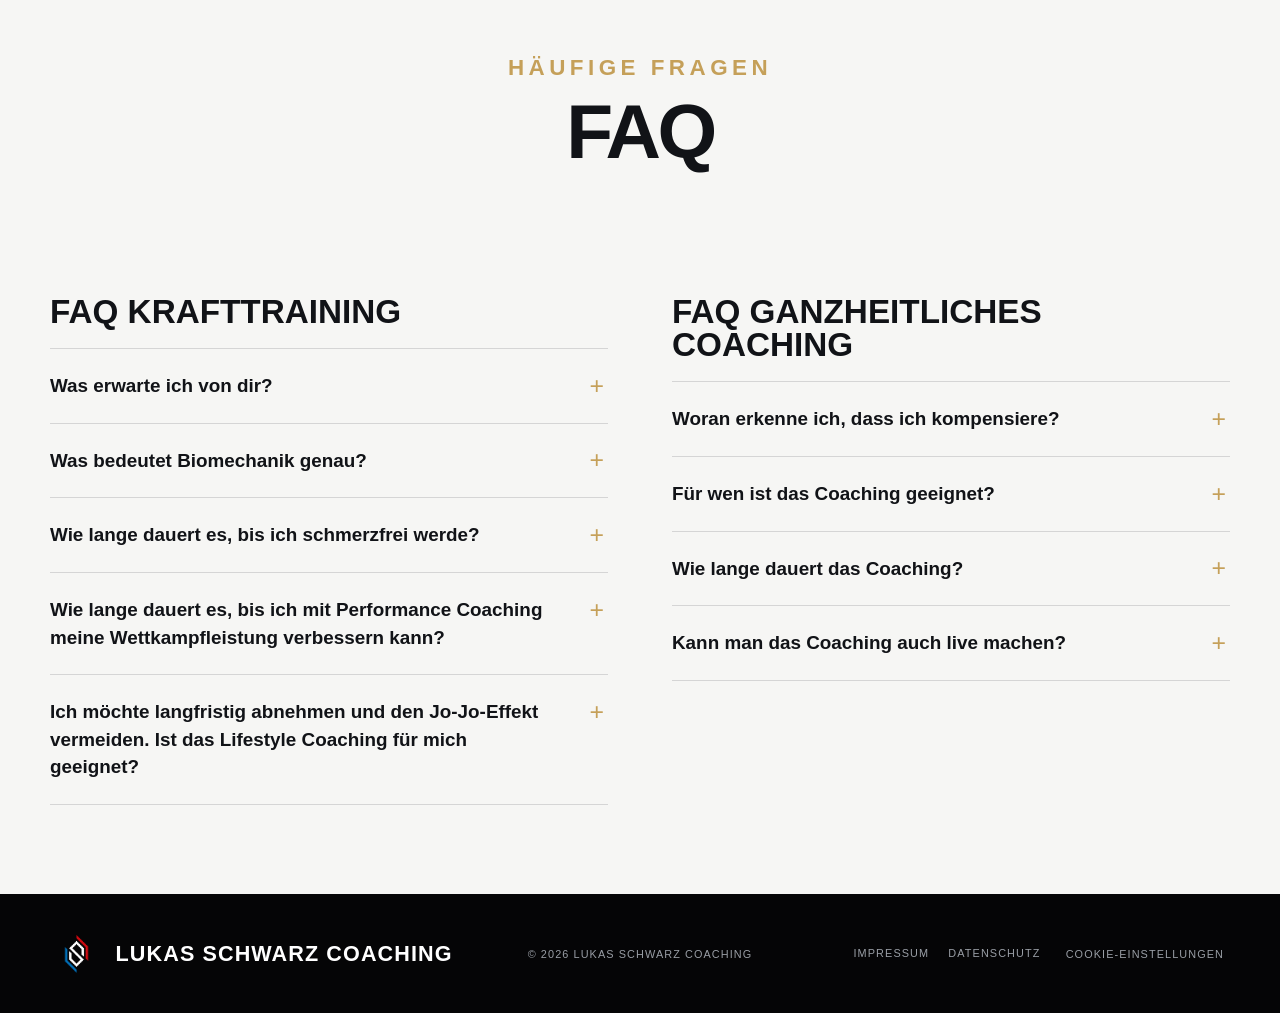
==== commit 4c6a2c7a: "Publish customer preview 4c87f4e" ====
--- a/index.html
+++ b/index.html
@@ -10,9 +10,9 @@
     <link rel="canonical" href="https://lukasschwarzcoaching.com/">
     <link rel="icon" href="assets/img/Logo-LS_Coaching_white_cut.png">
     <title>Lukas Schwarz Coaching | Kompensierst du noch oder wächst du schon?</title>
-    <link rel="stylesheet" href="assets/custom.css?v=20260916-feedback-text">
+    <link rel="stylesheet" href="assets/custom.css?v=20260918-cms-main">
     <script defer src="assets/cookie-consent.js?v=20260916-feedback-final"></script>
-    <script defer src="assets/site.js?v=20260916-feedback-text"></script>
+    <script defer src="assets/site.js?v=20260918-cms-main"></script>
 </head>
 
 <body class="site-body bg-brand-dark text-gray-300 antialiased">
--- a/assets/custom.css
+++ b/assets/custom.css
@@ -2562,12 +2562,13 @@
 .legal-copy h2 { margin: 2.75rem 0 1.25rem; font-family: var(--font-display); font-size: clamp(1.5rem, 3vw, 2.25rem); line-height: 1.2; color: var(--color-text); }
 .legal-copy h3 { margin: 2rem 0 0.75rem; font-size: 1.15rem; color: var(--color-text); }
 .legal-copy h4 { margin: 1.4rem 0 0.5rem; color: var(--color-text); }
-.legal-copy p { margin: 0.75rem 0; }
+.legal-copy p { margin: 0.75rem 0; white-space: pre-line; }
 .legal-copy a { color: var(--color-link); overflow-wrap: anywhere; text-underline-offset: 3px; }
 .site-footer { background: #050506; }
 
 html.cookie-dialog-open, html.cookie-dialog-open body { overflow: hidden; }
 .cookie-dialog {
+    box-sizing: border-box;
     width: min(580px, calc(100vw - 2rem));
     max-height: calc(100svh - 2rem);
     overflow-y: auto;
